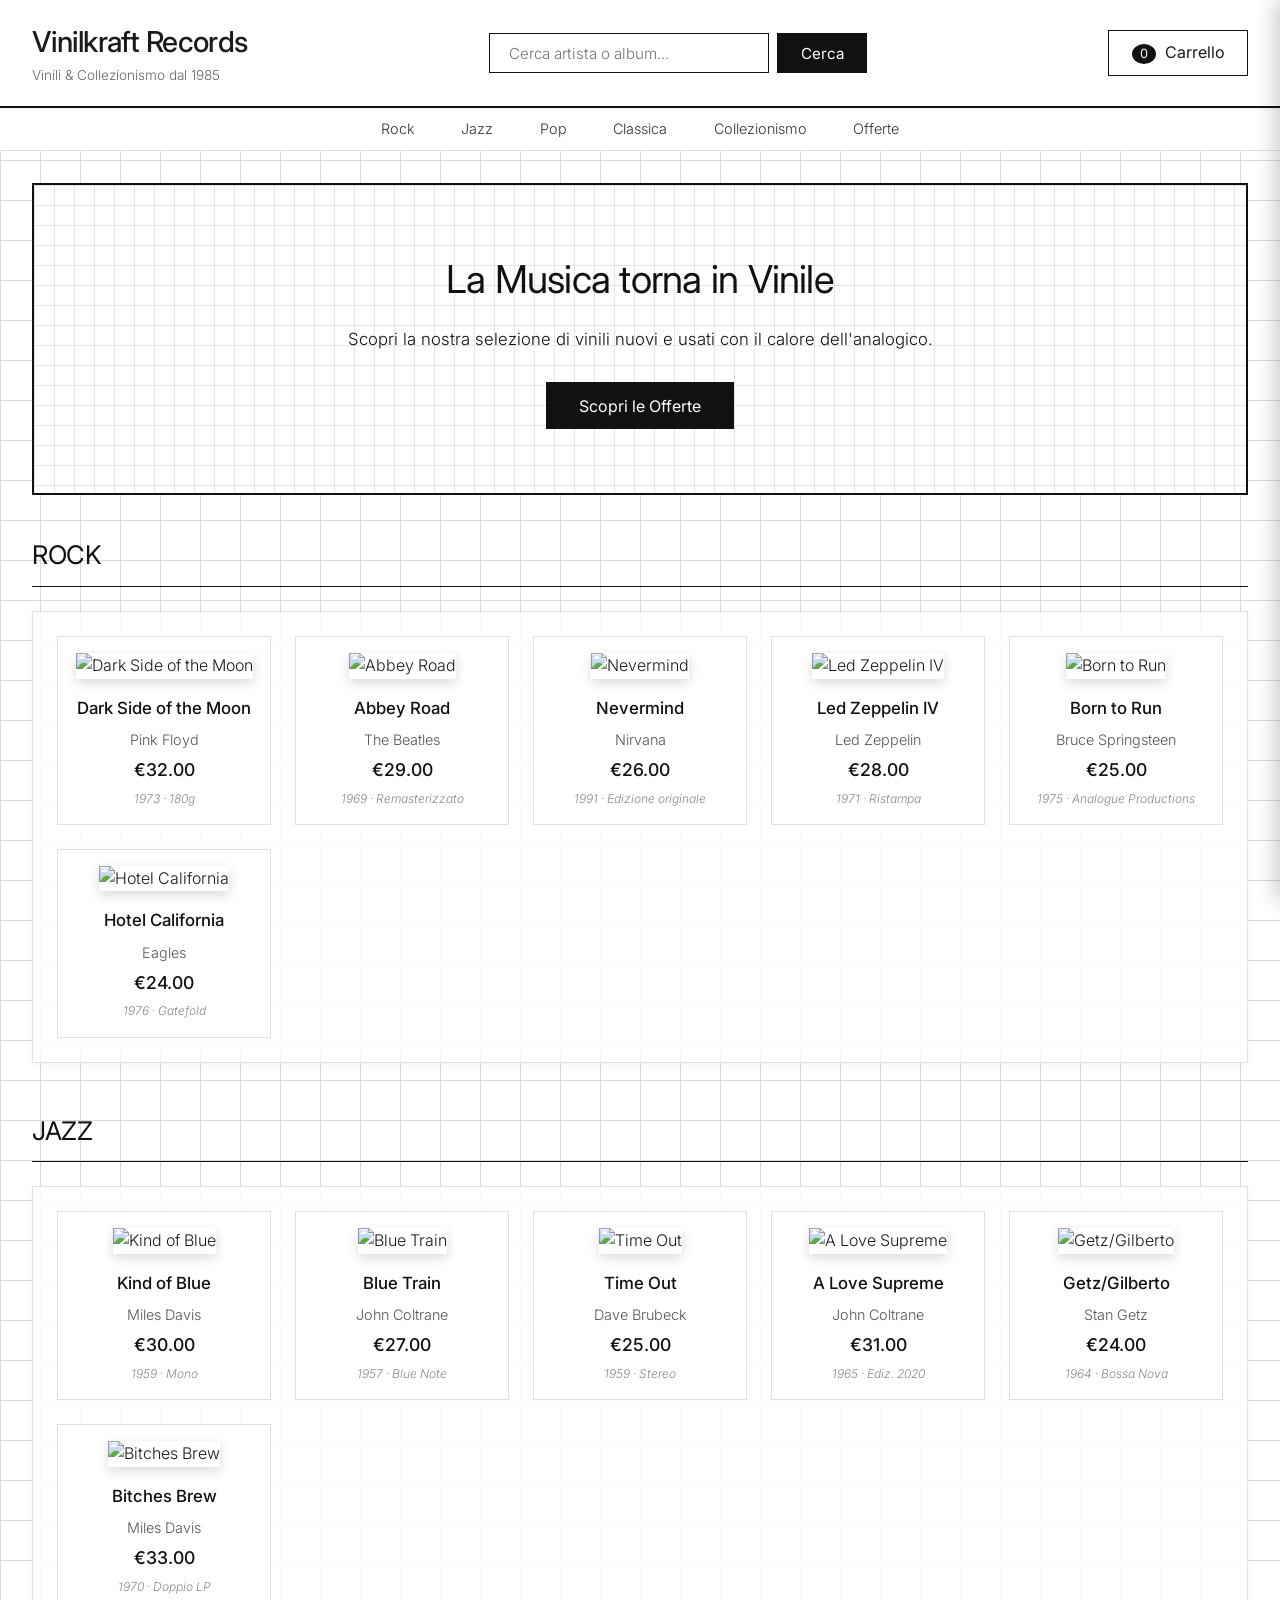
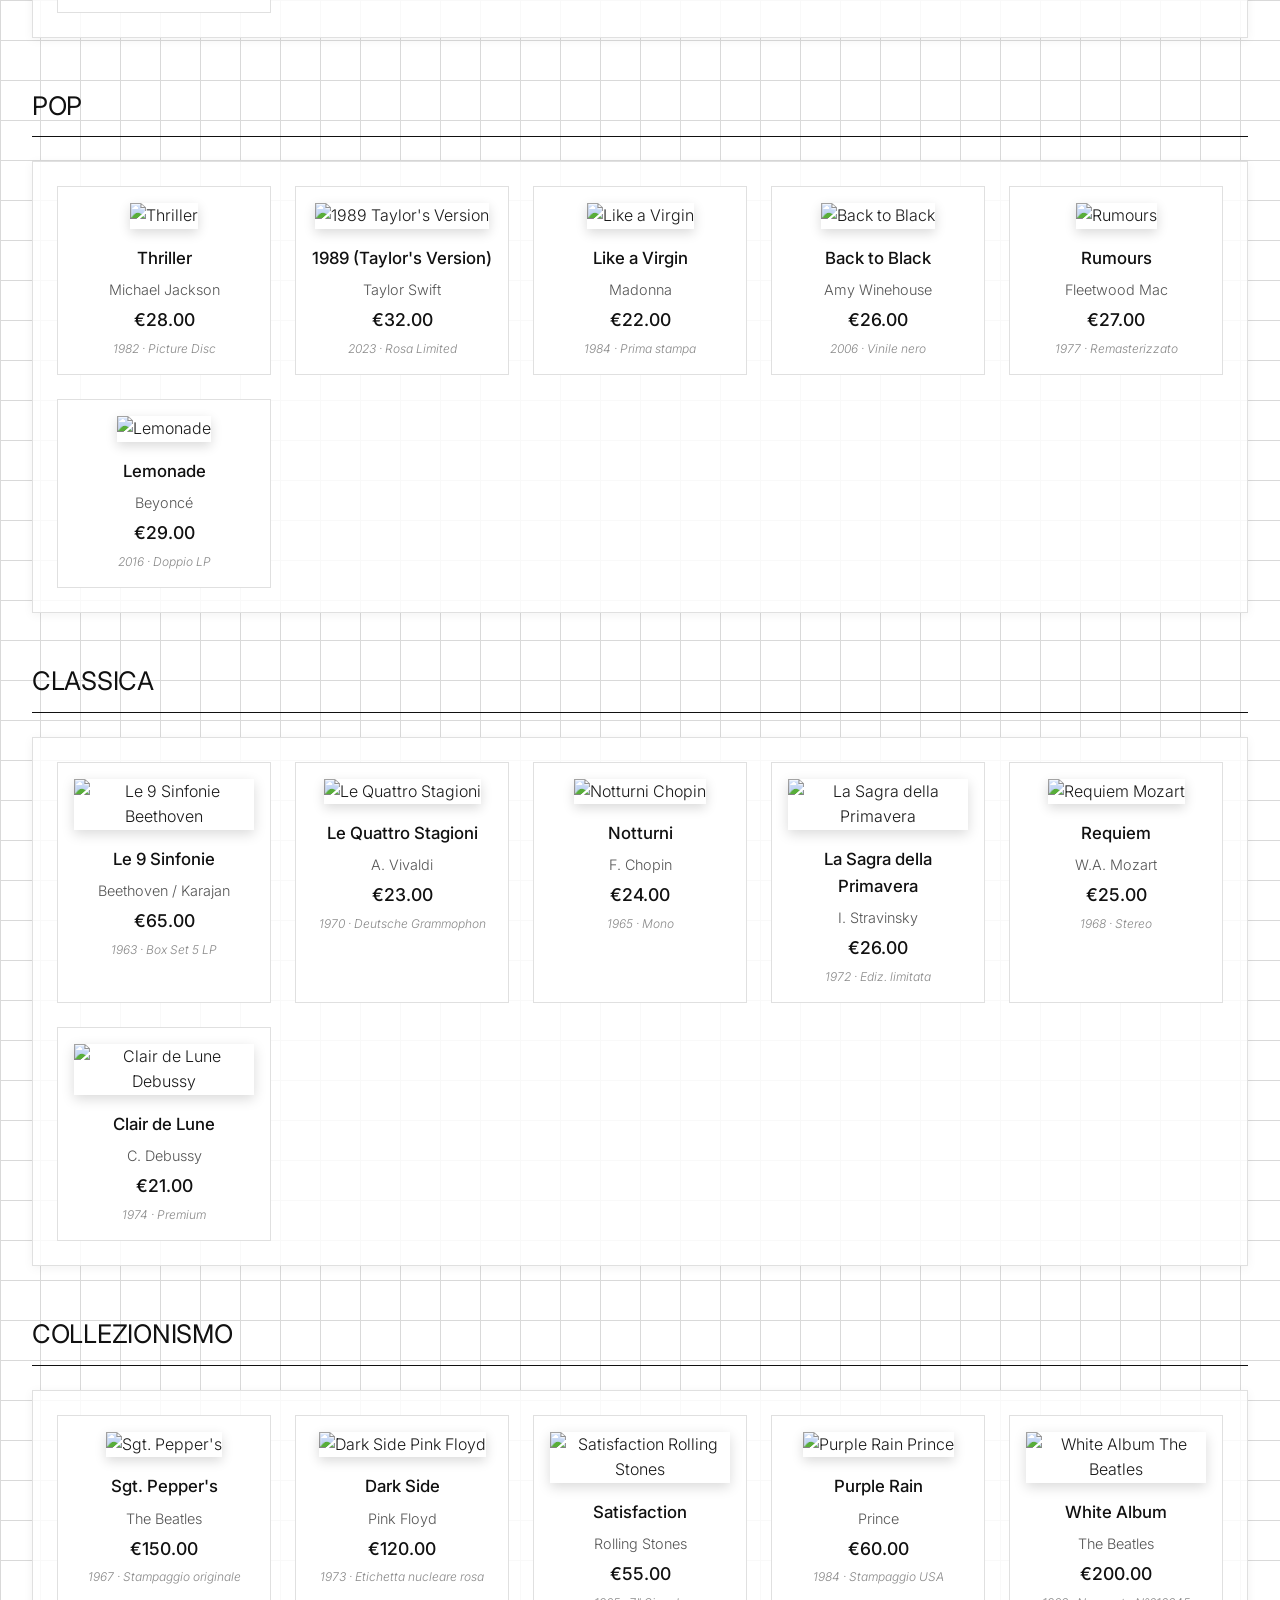
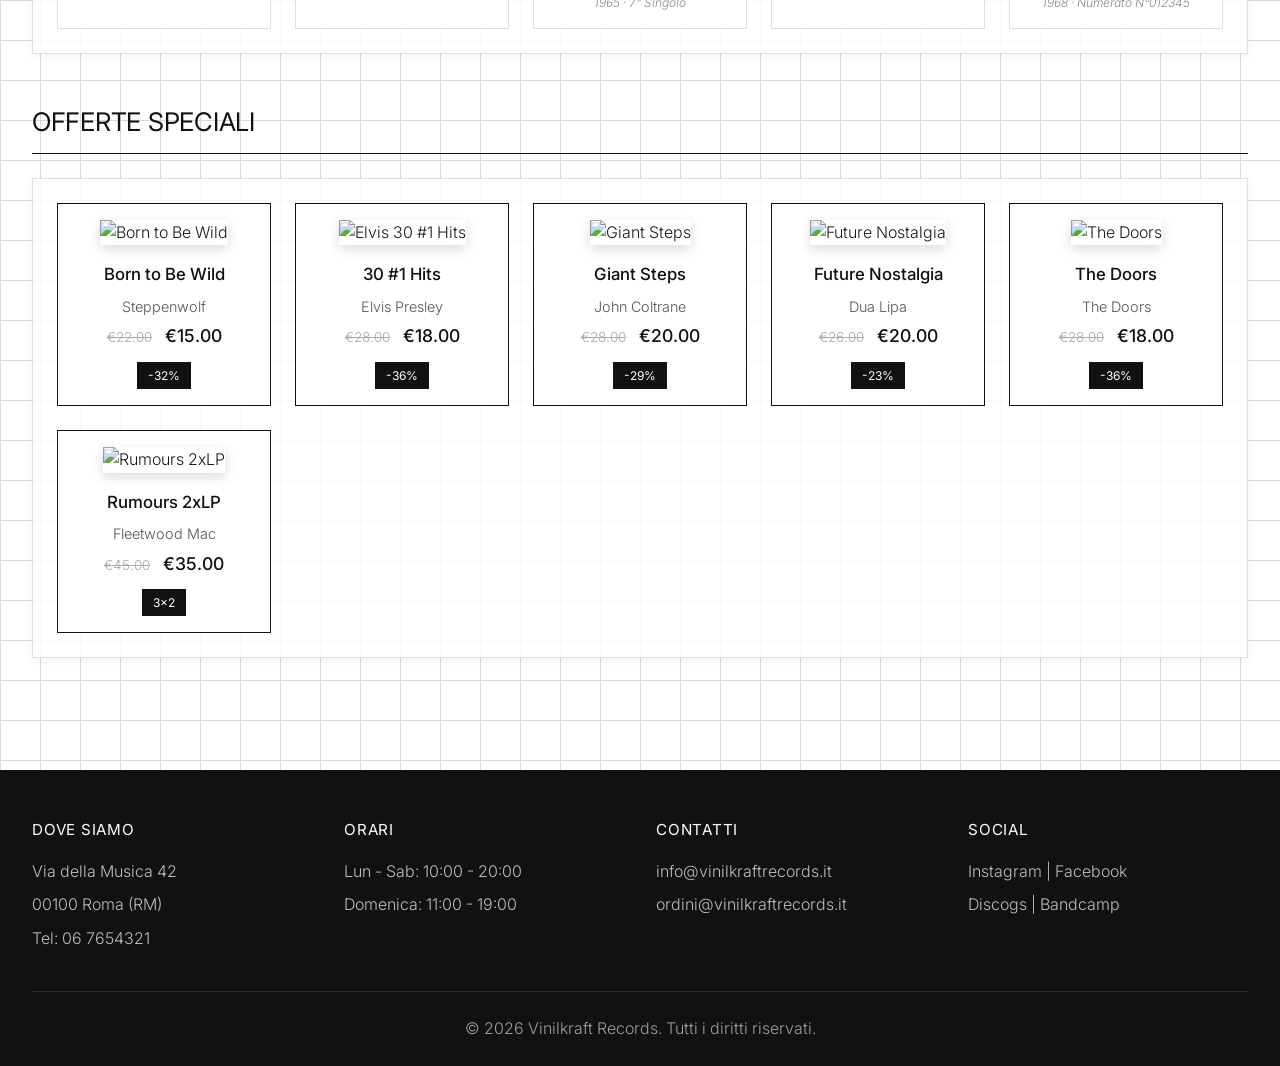
==== index.html @ edf22fae "Design pulito, font sottili e copertine reali degli album" ====
<!DOCTYPE html>
<html lang="it">
<head>
    <meta charset="UTF-8">
    <meta name="viewport" content="width=device-width, initial-scale=1.0">
    <title>Vinilkraft Records - Il Tuo Negozio di Vinili</title>
    <link rel="preconnect" href="https://fonts.googleapis.com">
    <link rel="preconnect" href="https://fonts.gstatic.com" crossorigin>
    <link href="https://fonts.googleapis.com/css2?family=Inter:wght@300;400;500;600&display=swap" rel="stylesheet">
    <link rel="stylesheet" href="styles.css">
</head>
<body>
    <header>
        <div class="header-container">
            <div class="logo">
                <h1>Vinilkraft Records</h1>
                <p>Vinili &amp; Collezionismo dal 1985</p>
            </div>
            <div class="search-bar">
                <input type="text" placeholder="Cerca artista o album..." id="searchInput">
                <button onclick="searchProducts()">Cerca</button>
            </div>
            <div class="cart" onclick="toggleCart()">
                <span id="cartCount">0</span> Carrello
            </div>
        </div>
    </header>

    <nav>
        <ul>
            <li><a href="#rock">Rock</a></li>
            <li><a href="#jazz">Jazz</a></li>
            <li><a href="#pop">Pop</a></li>
            <li><a href="#classica">Classica</a></li>
            <li><a href="#collezionismo">Collezionismo</a></li>
            <li><a href="#offerte">Offerte</a></li>
        </ul>
    </nav>

    <main>
        <section class="banner">
            <h2>La Musica torna in Vinile</h2>
            <p>Scopri la nostra selezione di vinili nuovi e usati con il calore dell'analogico.</p>
            <button onclick="scrollToSection('offerte')">Scopri le Offerte</button>
        </section>

        <section id="rock" class="shelf-section">
            <h2>Rock</h2>
            <div class="shelf">
                <div class="shelf-item" onclick="addToCart('Dark Side of the Moon - Pink Floyd', 32.00)">
                    <img class="product-image" src="https://is1-ssl.mzstatic.com/image/thumb/Music114/v4/54/d0/62/54d06230-1196-0bd0-93b3-1bd3eef2b43d/cover_-.jpg/600x600bb.jpg" alt="Dark Side of the Moon">
                    <div class="product-info">
                        <h3>Dark Side of the Moon</h3>
                        <p class="artist">Pink Floyd</p>
                        <p class="price">€32.00</p>
                        <p class="year">1973 · 180g</p>
                    </div>
                </div>
                <div class="shelf-item" onclick="addToCart('Abbey Road - The Beatles', 29.00)">
                    <img class="product-image" src="https://is1-ssl.mzstatic.com/image/thumb/Music211/v4/48/53/43/485343e3-dd6a-0034-faec-f4b6403f8108/13UMGIM63890.rgb.jpg/600x600bb.jpg" alt="Abbey Road">
                    <div class="product-info">
                        <h3>Abbey Road</h3>
                        <p class="artist">The Beatles</p>
                        <p class="price">€29.00</p>
                        <p class="year">1969 · Remasterizzato</p>
                    </div>
                </div>
                <div class="shelf-item" onclick="addToCart('Nevermind - Nirvana', 26.00)">
                    <img class="product-image" src="https://is1-ssl.mzstatic.com/image/thumb/Music115/v4/19/7a/58/197a5870-618b-446f-a193-ca4a84502adc/190295781163.jpg/600x600bb.jpg" alt="Nevermind">
                    <div class="product-info">
                        <h3>Nevermind</h3>
                        <p class="artist">Nirvana</p>
                        <p class="price">€26.00</p>
                        <p class="year">1991 · Edizione originale</p>
                    </div>
                </div>
                <div class="shelf-item" onclick="addToCart('Led Zeppelin IV - Led Zeppelin', 28.00)">
                    <img class="product-image" src="https://is1-ssl.mzstatic.com/image/thumb/Music115/v4/5c/15/9b/5c159b27-95ca-b9a7-84e3-28e795fffd39/dj.kvkrpptq.jpg/600x600bb.jpg" alt="Led Zeppelin IV">
                    <div class="product-info">
                        <h3>Led Zeppelin IV</h3>
                        <p class="artist">Led Zeppelin</p>
                        <p class="price">€28.00</p>
                        <p class="year">1971 · Ristampa</p>
                    </div>
                </div>
                <div class="shelf-item" onclick="addToCart('Born to Run - Bruce Springsteen', 25.00)">
                    <img class="product-image" src="https://is1-ssl.mzstatic.com/image/thumb/Music115/v4/0a/02/f7/0a02f7a1-ca2a-c0d7-7192-50314971721f/884977157031.jpg/600x600bb.jpg" alt="Born to Run">
                    <div class="product-info">
                        <h3>Born to Run</h3>
                        <p class="artist">Bruce Springsteen</p>
                        <p class="price">€25.00</p>
                        <p class="year">1975 · Analogue Productions</p>
                    </div>
                </div>
                <div class="shelf-item" onclick="addToCart('Hotel California - Eagles', 24.00)">
                    <img class="product-image" src="https://is1-ssl.mzstatic.com/image/thumb/Music115/v4/88/16/2c/88162c3d-46db-8321-61f3-3a47404cfe76/075596050920.jpg/600x600bb.jpg" alt="Hotel California">
                    <div class="product-info">
                        <h3>Hotel California</h3>
                        <p class="artist">Eagles</p>
                        <p class="price">€24.00</p>
                        <p class="year">1976 · Gatefold</p>
                    </div>
                </div>
            </div>
        </section>

        <section id="jazz" class="shelf-section">
            <h2>Jazz</h2>
            <div class="shelf">
                <div class="shelf-item" onclick="addToCart('Kind of Blue - Miles Davis', 30.00)">
                    <img class="product-image" src="https://is1-ssl.mzstatic.com/image/thumb/Music/7f/9f/d6/mzi.vtnaewef.jpg/600x600bb.jpg" alt="Kind of Blue">
                    <div class="product-info">
                        <h3>Kind of Blue</h3>
                        <p class="artist">Miles Davis</p>
                        <p class="price">€30.00</p>
                        <p class="year">1959 · Mono</p>
                    </div>
                </div>
                <div class="shelf-item" onclick="addToCart('Blue Train - John Coltrane', 27.00)">
                    <img class="product-image" src="https://is1-ssl.mzstatic.com/image/thumb/Music122/v4/6e/1a/13/6e1a134d-8f6f-d90f-b855-ea69436a2e8b/17UM1IM45370.rgb.jpg/600x600bb.jpg" alt="Blue Train">
                    <div class="product-info">
                        <h3>Blue Train</h3>
                        <p class="artist">John Coltrane</p>
                        <p class="price">€27.00</p>
                        <p class="year">1957 · Blue Note</p>
                    </div>
                </div>
                <div class="shelf-item" onclick="addToCart('Time Out - Dave Brubeck', 25.00)">
                    <img class="product-image" src="https://is1-ssl.mzstatic.com/image/thumb/Music125/v4/39/da/45/39da45ea-0a55-8668-0a84-4017b45fb13e/dj.rzbgoyft.jpg/600x600bb.jpg" alt="Time Out">
                    <div class="product-info">
                        <h3>Time Out</h3>
                        <p class="artist">Dave Brubeck</p>
                        <p class="price">€25.00</p>
                        <p class="year">1959 · Stereo</p>
                    </div>
                </div>
                <div class="shelf-item" onclick="addToCart('A Love Supreme - John Coltrane', 31.00)">
                    <img class="product-image" src="https://is1-ssl.mzstatic.com/image/thumb/Music114/v4/e5/24/aa/e524aacd-467b-66f3-8931-0fcd6750a4b9/08UMGIM07914.rgb.jpg/600x600bb.jpg" alt="A Love Supreme">
                    <div class="product-info">
                        <h3>A Love Supreme</h3>
                        <p class="artist">John Coltrane</p>
                        <p class="price">€31.00</p>
                        <p class="year">1965 · Ediz. 2020</p>
                    </div>
                </div>
                <div class="shelf-item" onclick="addToCart('Getz/Gilberto - Stan Getz', 24.00)">
                    <img class="product-image" src="https://is1-ssl.mzstatic.com/image/thumb/Music126/v4/54/04/b8/5404b8fd-3dbf-9fe1-0513-4611c4dec84e/06UMGIM14182.rgb.jpg/600x600bb.jpg" alt="Getz/Gilberto">
                    <div class="product-info">
                        <h3>Getz/Gilberto</h3>
                        <p class="artist">Stan Getz</p>
                        <p class="price">€24.00</p>
                        <p class="year">1964 · Bossa Nova</p>
                    </div>
                </div>
                <div class="shelf-item" onclick="addToCart('Bitches Brew - Miles Davis', 33.00)">
                    <img class="product-image" src="https://is1-ssl.mzstatic.com/image/thumb/Music116/v4/9b/e1/63/9be1630c-486d-760c-76cf-04282174700a/074646577424.jpg/600x600bb.jpg" alt="Bitches Brew">
                    <div class="product-info">
                        <h3>Bitches Brew</h3>
                        <p class="artist">Miles Davis</p>
                        <p class="price">€33.00</p>
                        <p class="year">1970 · Doppio LP</p>
                    </div>
                </div>
            </div>
        </section>

        <section id="pop" class="shelf-section">
            <h2>Pop</h2>
            <div class="shelf">
                <div class="shelf-item" onclick="addToCart('Thriller - Michael Jackson', 28.00)">
                    <img class="product-image" src="https://is1-ssl.mzstatic.com/image/thumb/Music115/v4/32/4f/fd/324ffda2-9e51-8f6a-0c2d-c6fd2b41ac55/074643811224.jpg/600x600bb.jpg" alt="Thriller">
                    <div class="product-info">
                        <h3>Thriller</h3>
                        <p class="artist">Michael Jackson</p>
                        <p class="price">€28.00</p>
                        <p class="year">1982 · Picture Disc</p>
                    </div>
                </div>
                <div class="shelf-item" onclick="addToCart('1989 (Taylor\'s Version) - Taylor Swift', 32.00)">
                    <img class="product-image" src="https://is1-ssl.mzstatic.com/image/thumb/Music116/v4/8e/35/6c/8e356cc2-0be4-b83b-d29e-b578623df2ac/23UM1IM34052.rgb.jpg/600x600bb.jpg" alt="1989 Taylor's Version">
                    <div class="product-info">
                        <h3>1989 (Taylor's Version)</h3>
                        <p class="artist">Taylor Swift</p>
                        <p class="price">€32.00</p>
                        <p class="year">2023 · Rosa Limited</p>
                    </div>
                </div>
                <div class="shelf-item" onclick="addToCart('Like a Virgin - Madonna', 22.00)">
                    <img class="product-image" src="https://is1-ssl.mzstatic.com/image/thumb/Music125/v4/8e/80/32/8e803264-c925-14dd-3412-2d7652c3df7b/mzi.wxptosaa.jpg/600x600bb.jpg" alt="Like a Virgin">
                    <div class="product-info">
                        <h3>Like a Virgin</h3>
                        <p class="artist">Madonna</p>
                        <p class="price">€22.00</p>
                        <p class="year">1984 · Prima stampa</p>
                    </div>
                </div>
                <div class="shelf-item" onclick="addToCart('Back to Black - Amy Winehouse', 26.00)">
                    <img class="product-image" src="https://is1-ssl.mzstatic.com/image/thumb/Music112/v4/cf/3f/09/cf3f0994-980d-d8ed-088d-ae89af256b73/15UMGIM24224.rgb.jpg/600x600bb.jpg" alt="Back to Black">
                    <div class="product-info">
                        <h3>Back to Black</h3>
                        <p class="artist">Amy Winehouse</p>
                        <p class="price">€26.00</p>
                        <p class="year">2006 · Vinile nero</p>
                    </div>
                </div>
                <div class="shelf-item" onclick="addToCart('Rumours - Fleetwood Mac', 27.00)">
                    <img class="product-image" src="https://is1-ssl.mzstatic.com/image/thumb/Music124/v4/4d/13/ba/4d13bac3-d3d5-7581-2c74-034219eadf2b/081227970949.jpg/600x600bb.jpg" alt="Rumours">
                    <div class="product-info">
                        <h3>Rumours</h3>
                        <p class="artist">Fleetwood Mac</p>
                        <p class="price">€27.00</p>
                        <p class="year">1977 · Remasterizzato</p>
                    </div>
                </div>
                <div class="shelf-item" onclick="addToCart('Lemonade - Beyoncé', 29.00)">
                    <img class="product-image" src="https://is1-ssl.mzstatic.com/image/thumb/Music221/v4/46/b1/23/46b123e4-d60f-22a9-42b1-695f43877990/artwork.jpg/600x600bb.jpg" alt="Lemonade">
                    <div class="product-info">
                        <h3>Lemonade</h3>
                        <p class="artist">Beyoncé</p>
                        <p class="price">€29.00</p>
                        <p class="year">2016 · Doppio LP</p>
                    </div>
                </div>
            </div>
        </section>

        <section id="classica" class="shelf-section">
            <h2>Classica</h2>
            <div class="shelf">
                <div class="shelf-item" onclick="addToCart('Le 9 Sinfonie - Beethoven / Karajan', 65.00)">
                    <img class="product-image" src="https://is1-ssl.mzstatic.com/image/thumb/Music113/v4/4b/9e/ea/4b9eea5a-ad20-ba31-7954-5d7724b5b263/4260306180967.png/600x600bb.png" alt="Le 9 Sinfonie Beethoven">
                    <div class="product-info">
                        <h3>Le 9 Sinfonie</h3>
                        <p class="artist">Beethoven / Karajan</p>
                        <p class="price">€65.00</p>
                        <p class="year">1963 · Box Set 5 LP</p>
                    </div>
                </div>
                <div class="shelf-item" onclick="addToCart('Le Quattro Stagioni - Vivaldi', 23.00)">
                    <img class="product-image" src="https://is1-ssl.mzstatic.com/image/thumb/Music125/v4/13/5c/00/135c005f-1913-2471-6930-389de64e0bde/dj.hmhugpix.jpg/600x600bb.jpg" alt="Le Quattro Stagioni">
                    <div class="product-info">
                        <h3>Le Quattro Stagioni</h3>
                        <p class="artist">A. Vivaldi</p>
                        <p class="price">€23.00</p>
                        <p class="year">1970 · Deutsche Grammophon</p>
                    </div>
                </div>
                <div class="shelf-item" onclick="addToCart('Notturni - Chopin', 24.00)">
                    <img class="product-image" src="https://is1-ssl.mzstatic.com/image/thumb/Features125/v4/fa/f7/54/faf7540e-3346-b548-55d8-8617ce707554/dj.hbpmuqwc.jpg/600x600bb.jpg" alt="Notturni Chopin">
                    <div class="product-info">
                        <h3>Notturni</h3>
                        <p class="artist">F. Chopin</p>
                        <p class="price">€24.00</p>
                        <p class="year">1965 · Mono</p>
                    </div>
                </div>
                <div class="shelf-item" onclick="addToCart('La Sagra della Primavera - Stravinsky', 26.00)">
                    <img class="product-image" src="https://is1-ssl.mzstatic.com/image/thumb/Music115/v4/cc/a0/f4/cca0f47b-ef9e-8c1e-8733-eef9b3ee717d/00028947771609.rgb.jpg/600x600bb.jpg" alt="La Sagra della Primavera">
                    <div class="product-info">
                        <h3>La Sagra della Primavera</h3>
                        <p class="artist">I. Stravinsky</p>
                        <p class="price">€26.00</p>
                        <p class="year">1972 · Ediz. limitata</p>
                    </div>
                </div>
                <div class="shelf-item" onclick="addToCart('Requiem - Mozart', 25.00)">
                    <img class="product-image" src="https://is1-ssl.mzstatic.com/image/thumb/Music126/v4/13/eb/c1/13ebc16b-b5d4-f898-af41-04afcf29887a/06UMGIM59165.rgb.jpg/600x600bb.jpg" alt="Requiem Mozart">
                    <div class="product-info">
                        <h3>Requiem</h3>
                        <p class="artist">W.A. Mozart</p>
                        <p class="price">€25.00</p>
                        <p class="year">1968 · Stereo</p>
                    </div>
                </div>
                <div class="shelf-item" onclick="addToCart('Clair de Lune - Debussy', 21.00)">
                    <img class="product-image" src="https://is1-ssl.mzstatic.com/image/thumb/Music118/v4/48/23/29/482329e3-dbfa-09bd-1054-704dcfe92a67/190295704810.jpg/600x600bb.jpg" alt="Clair de Lune Debussy">
                    <div class="product-info">
                        <h3>Clair de Lune</h3>
                        <p class="artist">C. Debussy</p>
                        <p class="price">€21.00</p>
                        <p class="year">1974 · Premium</p>
                    </div>
                </div>
            </div>
        </section>

        <section id="collezionismo" class="shelf-section">
            <h2>Collezionismo</h2>
            <div class="shelf">
                <div class="shelf-item" onclick="addToCart('Sgt. Pepper\'s - The Beatles (1967)', 150.00)">
                    <img class="product-image" src="https://is1-ssl.mzstatic.com/image/thumb/Music114/v4/6f/79/8d/6f798d84-7475-8525-fc91-f7b51b2b5a9b/00602567725428.rgb.jpg/600x600bb.jpg" alt="Sgt. Pepper's">
                    <div class="product-info">
                        <h3>Sgt. Pepper's</h3>
                        <p class="artist">The Beatles</p>
                        <p class="price">€150.00</p>
                        <p class="year">1967 · Stampaggio originale</p>
                    </div>
                </div>
                <div class="shelf-item" onclick="addToCart('Dark Side - Pink Floyd (Nuclear)', 120.00)">
                    <img class="product-image" src="https://is1-ssl.mzstatic.com/image/thumb/Music114/v4/54/d0/62/54d06230-1196-0bd0-93b3-1bd3eef2b43d/cover_-.jpg/600x600bb.jpg" alt="Dark Side Pink Floyd">
                    <div class="product-info">
                        <h3>Dark Side</h3>
                        <p class="artist">Pink Floyd</p>
                        <p class="price">€120.00</p>
                        <p class="year">1973 · Etichetta nucleare rosa</p>
                    </div>
                </div>
                <div class="shelf-item" onclick="addToCart('Satisfaction - Rolling Stones (7")', 55.00)">
                    <img class="product-image" src="https://is1-ssl.mzstatic.com/image/thumb/Music112/v4/29/b7/81/29b781e5-3773-c87e-c6a8-82581e53d270/13ABKIM00053.rgb.jpg/600x600bb.jpg" alt="Satisfaction Rolling Stones">
                    <div class="product-info">
                        <h3>Satisfaction</h3>
                        <p class="artist">Rolling Stones</p>
                        <p class="price">€55.00</p>
                        <p class="year">1965 · 7" Singolo</p>
                    </div>
                </div>
                <div class="shelf-item" onclick="addToCart('Purple Rain - Prince (USA)', 60.00)">
                    <img class="product-image" src="https://is1-ssl.mzstatic.com/image/thumb/Music211/v4/00/17/f2/0017f24f-e580-b77a-71a8-1bc7b75881bf/603497822065.jpg/600x600bb.jpg" alt="Purple Rain Prince">
                    <div class="product-info">
                        <h3>Purple Rain</h3>
                        <p class="artist">Prince</p>
                        <p class="price">€60.00</p>
                        <p class="year">1984 · Stampaggio USA</p>
                    </div>
                </div>
                <div class="shelf-item" onclick="addToCart('White Album - The Beatles (Numero)', 200.00)">
                    <img class="product-image" src="https://is1-ssl.mzstatic.com/image/thumb/Music115/v4/fa/5b/89/fa5b898d-bad6-e053-4195-260e5c74f2bb/00602567725466.rgb.jpg/600x600bb.jpg" alt="White Album The Beatles">
                    <div class="product-info">
                        <h3>White Album</h3>
                        <p class="artist">The Beatles</p>
                        <p class="price">€200.00</p>
                        <p class="year">1968 · Numerato N°012345</p>
                    </div>
                </div>
            </div>
        </section>

        <section id="offerte" class="shelf-section offers">
            <h2>Offerte Speciali</h2>
            <div class="shelf">
                <div class="shelf-item offer-item" onclick="addToCart('Born to Be Wild - Steppenwolf', 15.00)">
                    <img class="product-image" src="https://is1-ssl.mzstatic.com/image/thumb/Music123/v4/61/05/da/6105da5c-41da-5563-9e2e-b524f3de4cac/20UMGIM08294.rgb.jpg/600x600bb.jpg" alt="Born to Be Wild">
                    <div class="product-info">
                        <h3>Born to Be Wild</h3>
                        <p class="artist">Steppenwolf</p>
                        <p class="price"><span class="old-price">€22.00</span> €15.00</p>
                        <span class="discount-badge">-32%</span>
                    </div>
                </div>
                <div class="shelf-item offer-item" onclick="addToCart('Elvis Presley 30 #1 Hits', 18.00)">
                    <img class="product-image" src="https://is1-ssl.mzstatic.com/image/thumb/Music221/v4/10/53/1d/10531d93-d6d2-996d-516f-5ea58bc4dbfa/884977724691.jpg/600x600bb.jpg" alt="Elvis 30 #1 Hits">
                    <div class="product-info">
                        <h3>30 #1 Hits</h3>
                        <p class="artist">Elvis Presley</p>
                        <p class="price"><span class="old-price">€28.00</span> €18.00</p>
                        <span class="discount-badge">-36%</span>
                    </div>
                </div>
                <div class="shelf-item offer-item" onclick="addToCart('Giant Steps - John Coltrane', 20.00)">
                    <img class="product-image" src="https://is1-ssl.mzstatic.com/image/thumb/Music114/v4/4e/2f/8b/4e2f8b1f-7e14-1ce4-1c76-4683b1b9173d/603497847549.jpg/600x600bb.jpg" alt="Giant Steps">
                    <div class="product-info">
                        <h3>Giant Steps</h3>
                        <p class="artist">John Coltrane</p>
                        <p class="price"><span class="old-price">€28.00</span> €20.00</p>
                        <span class="discount-badge">-29%</span>
                    </div>
                </div>
                <div class="shelf-item offer-item" onclick="addToCart('Future Nostalgia - Dua Lipa', 20.00)">
                    <img class="product-image" src="https://is1-ssl.mzstatic.com/image/thumb/Music116/v4/e9/c5/a8/e9c5a8a0-d698-137b-2e85-cf3a8d9548f8/190295303372.jpg/600x600bb.jpg" alt="Future Nostalgia">
                    <div class="product-info">
                        <h3>Future Nostalgia</h3>
                        <p class="artist">Dua Lipa</p>
                        <p class="price"><span class="old-price">€26.00</span> €20.00</p>
                        <span class="discount-badge">-23%</span>
                    </div>
                </div>
                <div class="shelf-item offer-item" onclick="addToCart('The Doors - The Doors', 18.00)">
                    <img class="product-image" src="https://is1-ssl.mzstatic.com/image/thumb/Music122/v4/97/e2/ce/97e2ce16-02e1-54f6-3896-dcc55249ff7d/603497838738.jpg/600x600bb.jpg" alt="The Doors">
                    <div class="product-info">
                        <h3>The Doors</h3>
                        <p class="artist">The Doors</p>
                        <p class="price"><span class="old-price">€28.00</span> €18.00</p>
                        <span class="discount-badge">-36%</span>
                    </div>
                </div>
                <div class="shelf-item offer-item" onclick="addToCart('Rumours 2xLP - Fleetwood Mac', 35.00)">
                    <img class="product-image" src="https://is1-ssl.mzstatic.com/image/thumb/Music124/v4/4d/13/ba/4d13bac3-d3d5-7581-2c74-034219eadf2b/081227970949.jpg/600x600bb.jpg" alt="Rumours 2xLP">
                    <div class="product-info">
                        <h3>Rumours 2xLP</h3>
                        <p class="artist">Fleetwood Mac</p>
                        <p class="price"><span class="old-price">€45.00</span> €35.00</p>
                        <span class="discount-badge">3x2</span>
                    </div>
                </div>
            </div>
        </section>
    </main>

    <footer>
        <div class="footer-container">
            <div class="footer-section">
                <h3>Dove Siamo</h3>
                <p>Via della Musica 42</p>
                <p>00100 Roma (RM)</p>
                <p>Tel: 06 7654321</p>
            </div>
            <div class="footer-section">
                <h3>Orari</h3>
                <p>Lun - Sab: 10:00 - 20:00</p>
                <p>Domenica: 11:00 - 19:00</p>
            </div>
            <div class="footer-section">
                <h3>Contatti</h3>
                <p>info@vinilkraftrecords.it</p>
                <p>ordini@vinilkraftrecords.it</p>
            </div>
            <div class="footer-section">
                <h3>Social</h3>
                <p>Instagram | Facebook</p>
                <p>Discogs | Bandcamp</p>
            </div>
        </div>
        <div class="footer-bottom">
            <p>&copy; 2026 Vinilkraft Records. Tutti i diritti riservati.</p>
        </div>
    </footer>

    <div id="cartSidebar" class="cart-sidebar">
        <div class="cart-header">
            <h3>Carrello</h3>
            <button onclick="toggleCart()" class="close-cart">&times;</button>
        </div>
        <div id="cartItems" class="cart-items">
        </div>
        <div class="cart-total">
            <p>Totale: <span id="cartTotal">€0.00</span></p>
            <button onclick="checkout()" class="checkout-btn">Procedi all'Ordine</button>
        </div>
    </div>

    <div id="overlay" class="overlay" onclick="toggleCart()"></div>

    <script src="script.js"></script>
</body>
</html>
---- styles.css ----
* {
    margin: 0;
    padding: 0;
    box-sizing: border-box;
}

body {
    font-family: 'Inter', -apple-system, BlinkMacSystemFont, 'Segoe UI', sans-serif;
    font-weight: 300;
    line-height: 1.6;
    color: #1a1a1a;
    background-color: #ffffff;
    background-image:
        linear-gradient(#d9d9d9 1px, transparent 1px),
        linear-gradient(90deg, #d9d9d9 1px, transparent 1px);
    background-size: 40px 40px;
}

/* Header */
header {
    background-color: #ffffff;
    color: #1a1a1a;
    padding: 1.2rem 2rem;
    box-shadow: 0 1px 4px rgba(0,0,0,0.08);
    position: sticky;
    top: 0;
    z-index: 100;
    border-bottom: 2px solid #111;
}

.header-container {
    max-width: 1400px;
    margin: 0 auto;
    display: flex;
    justify-content: space-between;
    align-items: center;
    flex-wrap: wrap;
    gap: 1rem;
}

.logo h1 {
    font-size: 1.8rem;
    font-weight: 500;
    letter-spacing: -0.02em;
}

.logo p {
    font-size: 0.85rem;
    font-weight: 300;
    color: #666;
}

.search-bar {
    display: flex;
    gap: 0.5rem;
}

.search-bar input {
    padding: 0.6rem 1.2rem;
    border: 1.5px solid #111;
    border-radius: 0;
    width: 280px;
    font-size: 0.95rem;
    font-weight: 300;
    font-family: 'Inter', sans-serif;
    background-color: #fff;
    transition: box-shadow 0.2s;
}

.search-bar input:focus {
    outline: none;
    box-shadow: 0 0 0 2px rgba(17,17,17,0.15);
}

.search-bar button {
    padding: 0.6rem 1.4rem;
    border: 1.5px solid #111;
    border-radius: 0;
    background-color: #111;
    color: #fff;
    font-weight: 400;
    cursor: pointer;
    transition: background-color 0.2s, color 0.2s;
    font-family: 'Inter', sans-serif;
    font-size: 0.95rem;
}

.search-bar button:hover {
    background-color: #fff;
    color: #111;
}

.cart {
    background-color: #fff;
    padding: 0.6rem 1.4rem;
    border: 1.5px solid #111;
    border-radius: 0;
    cursor: pointer;
    transition: background-color 0.2s;
    font-weight: 400;
}

.cart:hover {
    background-color: #f0f0f0;
}

#cartCount {
    background-color: #111;
    color: #fff;
    padding: 0.15rem 0.5rem;
    border-radius: 50%;
    font-size: 0.8rem;
    margin-right: 0.3rem;
}

/* Navigation */
nav {
    background-color: #fff;
    padding: 0.5rem 2rem;
    position: sticky;
    top: 82px;
    z-index: 99;
    border-bottom: 1px solid #ddd;
}

nav ul {
    display: flex;
    justify-content: center;
    list-style: none;
    flex-wrap: wrap;
    gap: 0.5rem;
}

nav ul li a {
    color: #333;
    text-decoration: none;
    padding: 0.4rem 1.2rem;
    border-radius: 0;
    transition: color 0.2s, background-color 0.2s;
    font-size: 0.9rem;
    font-weight: 300;
}

nav ul li a:hover {
    background-color: #111;
    color: #fff;
}

/* Main Content */
main {
    max-width: 1400px;
    margin: 0 auto;
    padding: 2rem 2rem 1rem;
}

/* Banner */
.banner {
    background-color: #ffffff;
    color: #111;
    padding: 4rem;
    border-radius: 0;
    margin-bottom: 2.5rem;
    text-align: center;
    border: 2px solid #111;
    position: relative;
    background-image:
        linear-gradient(#e5e5e5 1px, transparent 1px),
        linear-gradient(90deg, #e5e5e5 1px, transparent 1px);
    background-size: 20px 20px;
}

.banner h2 {
    font-size: 2.4rem;
    margin-bottom: 1rem;
    font-weight: 400;
    letter-spacing: -0.02em;
}

.banner p {
    font-size: 1.05rem;
    font-weight: 300;
    margin-bottom: 1.8rem;
}

.banner button {
    padding: 0.8rem 2rem;
    border: 1.5px solid #111;
    border-radius: 0;
    background-color: #111;
    color: #fff;
    font-size: 1rem;
    font-weight: 400;
    cursor: pointer;
    transition: transform 0.2s, background-color 0.2s, color 0.2s;
    font-family: 'Inter', sans-serif;
}

.banner button:hover {
    transform: translateY(-2px);
    background-color: #fff;
    color: #111;
}

/* Shelf Sections */
.shelf-section {
    margin-bottom: 3rem;
}

.shelf-section h2 {
    font-size: 1.6rem;
    font-weight: 400;
    color: #111;
    margin-bottom: 1.5rem;
    letter-spacing: -0.01em;
    text-transform: uppercase;
    border-bottom: 1px solid #111;
    padding-bottom: 0.6rem;
}

.shelf {
    display: grid;
    grid-template-columns: repeat(auto-fill, minmax(200px, 1fr));
    gap: 1.5rem;
    background-color: rgba(255,255,255,0.85);
    border: 1px solid #e0e0e0;
    border-radius: 0;
    box-shadow: 0 2px 10px rgba(0,0,0,0.05);
    position: relative;
    padding: 1.5rem;
}

.shelf-item {
    background-color: #fff;
    border: 1px solid #e0e0e0;
    padding: 1rem;
    text-align: center;
    cursor: pointer;
    transition: transform 0.2s, box-shadow 0.2s, border-color 0.2s;
    position: relative;
}

.shelf-item:hover {
    transform: translateY(-4px);
    box-shadow: 0 8px 20px rgba(0,0,0,0.12);
    border-color: #111;
}

.product-image {
    width: 100%;
    max-width: 180px;
    height: auto;
    aspect-ratio: 1 / 1;
    object-fit: cover;
    margin-bottom: 1rem;
    box-shadow: 0 4px 12px rgba(0,0,0,0.15);
}

.product-info h3 {
    color: #111;
    margin-bottom: 0.4rem;
    font-size: 1.05rem;
    font-weight: 500;
}

.artist {
    color: #555;
    font-weight: 300;
    font-size: 0.9rem;
    margin-bottom: 0.3rem;
}

.year {
    color: #888;
    font-size: 0.75rem;
    font-weight: 300;
    font-style: italic;
    margin-top: 0.3rem;
}

.price {
    color: #111;
    font-size: 1.1rem;
    font-weight: 500;
    margin-bottom: 0.2rem;
}

.old-price {
    text-decoration: line-through;
    color: #aaa;
    font-size: 0.85rem;
    font-weight: 300;
    margin-right: 0.5rem;
}

/* Offer items */
.offer-item {
    border-color: #111;
    background-color: #fff;
}

.discount-badge {
    display: inline-block;
    background-color: #111;
    color: #fff;
    padding: 0.25rem 0.7rem;
    font-size: 0.75rem;
    font-weight: 400;
    margin-top: 0.5rem;
}

/* Footer */
footer {
    background-color: #111;
    color: #ddd;
    padding: 3rem 2rem 1.5rem;
    margin-top: 3rem;
}

.footer-container {
    max-width: 1400px;
    margin: 0 auto;
    display: grid;
    grid-template-columns: repeat(auto-fit, minmax(200px, 1fr));
    gap: 2rem;
}

.footer-section h3 {
    color: #fff;
    margin-bottom: 1rem;
    font-size: 0.95rem;
    font-weight: 400;
    text-transform: uppercase;
    letter-spacing: 0.05em;
}

.footer-section p {
    margin-bottom: 0.5rem;
    opacity: 0.85;
    font-weight: 300;
}

.footer-bottom {
    text-align: center;
    margin-top: 2rem;
    padding-top: 1.5rem;
    border-top: 1px solid #333;
    opacity: 0.7;
    font-weight: 300;
}

/* Cart Sidebar */
.cart-sidebar {
    position: fixed;
    top: 0;
    right: -400px;
    width: 400px;
    height: 100vh;
    background-color: #fff;
    box-shadow: -5px 0 20px rgba(0,0,0,0.2);
    z-index: 1000;
    transition: right 0.3s ease;
    display: flex;
    flex-direction: column;
}

.cart-sidebar.active {
    right: 0;
}

.cart-header {
    background-color: #111;
    color: #fff;
    padding: 1.5rem;
    display: flex;
    justify-content: space-between;
    align-items: center;
}

.cart-header h3 {
    font-weight: 400;
}

.close-cart {
    background: none;
    border: none;
    color: #fff;
    font-size: 1.8rem;
    cursor: pointer;
}

.cart-items {
    flex: 1;
    overflow-y: auto;
    padding: 1rem;
}

.cart-item {
    display: flex;
    justify-content: space-between;
    align-items: center;
    padding: 1rem;
    border-bottom: 1px solid #eee;
}

.cart-item-info {
    flex: 1;
}

.cart-item-name {
    font-weight: 400;
    color: #111;
}

.cart-item-price {
    color: #111;
    font-weight: 500;
}

.remove-item {
    background-color: #111;
    color: #fff;
    border: none;
    padding: 0.4rem 0.9rem;
    cursor: pointer;
    font-family: 'Inter', sans-serif;
    font-weight: 300;
}

.remove-item:hover {
    background-color: #333;
}

.cart-total {
    background-color: #f8f8f8;
    padding: 1.5rem;
    border-top: 2px solid #111;
}

.cart-total p {
    font-size: 1.1rem;
    font-weight: 400;
    margin-bottom: 1rem;
}

.checkout-btn {
    width: 100%;
    padding: 0.9rem;
    background-color: #111;
    color: #fff;
    border: 1.5px solid #111;
    cursor: pointer;
    font-size: 1rem;
    font-weight: 400;
    transition: background-color 0.2s, color 0.2s;
    font-family: 'Inter', sans-serif;
}

.checkout-btn:hover {
    background-color: #fff;
    color: #111;
}

/* Overlay */
.overlay {
    position: fixed;
    top: 0;
    left: 0;
    width: 100%;
    height: 100%;
    background-color: rgba(0,0,0,0.4);
    z-index: 999;
    display: none;
}

.overlay.active {
    display: block;
}

/* Responsive Design */
@media (max-width: 768px) {
    header, nav {
        padding-left: 1rem;
        padding-right: 1rem;
    }

    .header-container {
        flex-direction: column;
        text-align: center;
    }

    .search-bar {
        width: 100%;
    }

    .search-bar input {
        width: 100%;
    }

    nav ul {
        justify-content: flex-start;
        overflow-x: auto;
        padding-bottom: 0.5rem;
    }

    .banner h2 {
        font-size: 1.6rem;
    }

    main {
        padding: 1.5rem 1rem 1rem;
    }

    .shelf {
        grid-template-columns: repeat(auto-fill, minmax(140px, 1fr));
        gap: 1rem;
        padding: 1rem;
    }

    .cart-sidebar {
        width: 100%;
        right: -100%;
    }
}

@media (max-width: 480px) {
    .shelf {
        grid-template-columns: 1fr 1fr;
    }

    .banner {
        padding: 2rem;
    }
}
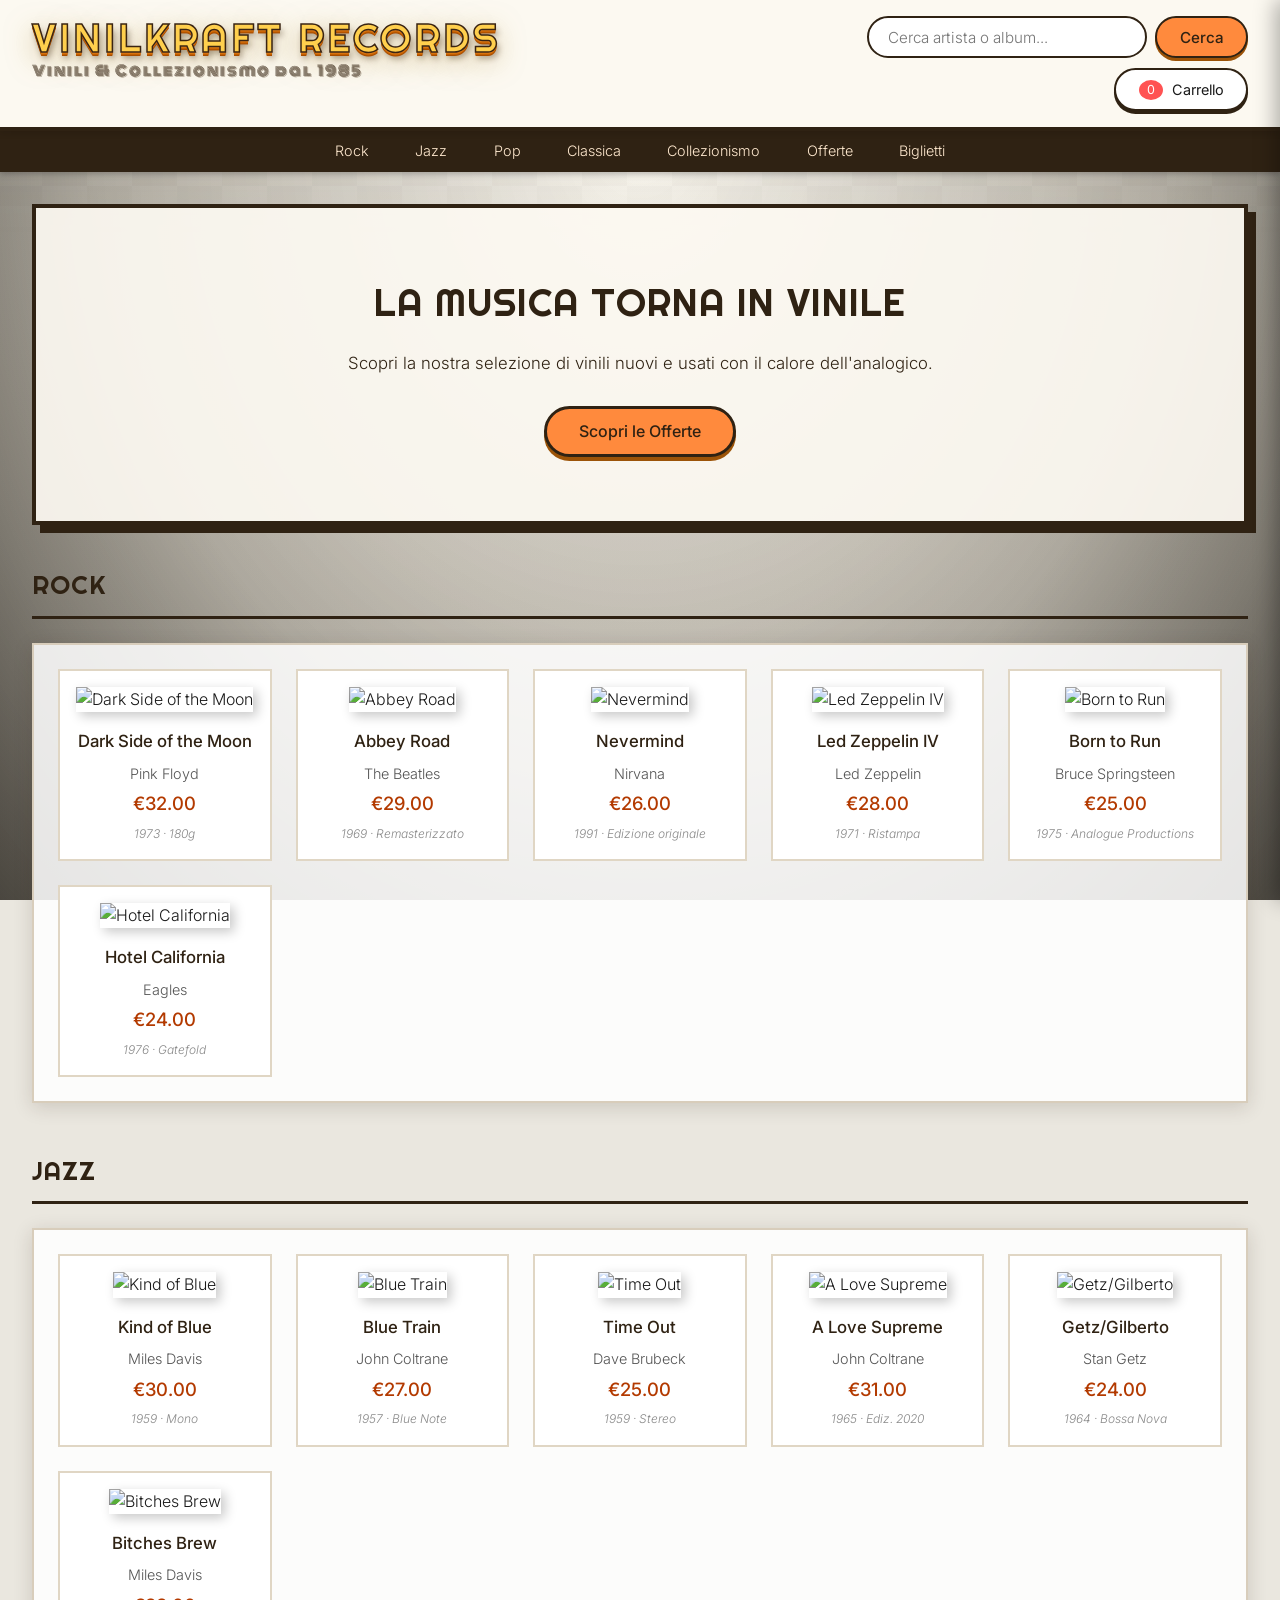
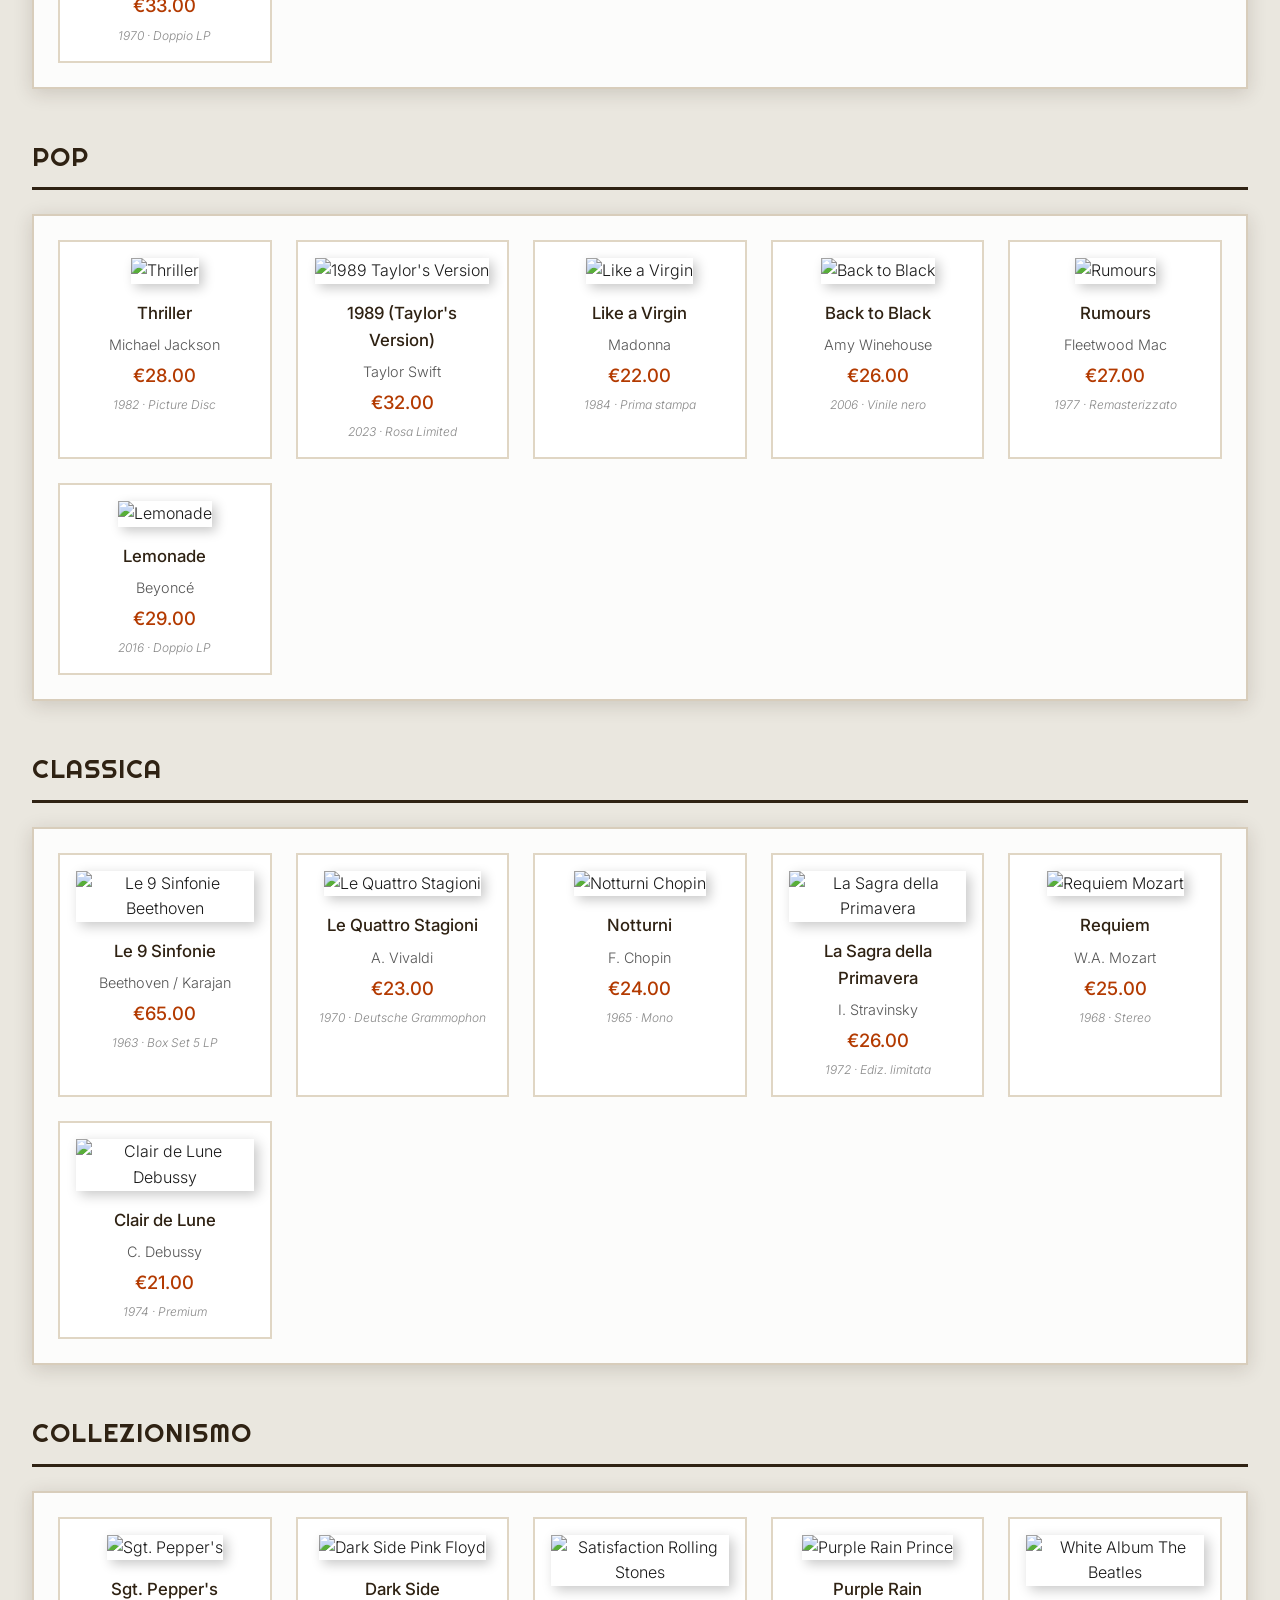
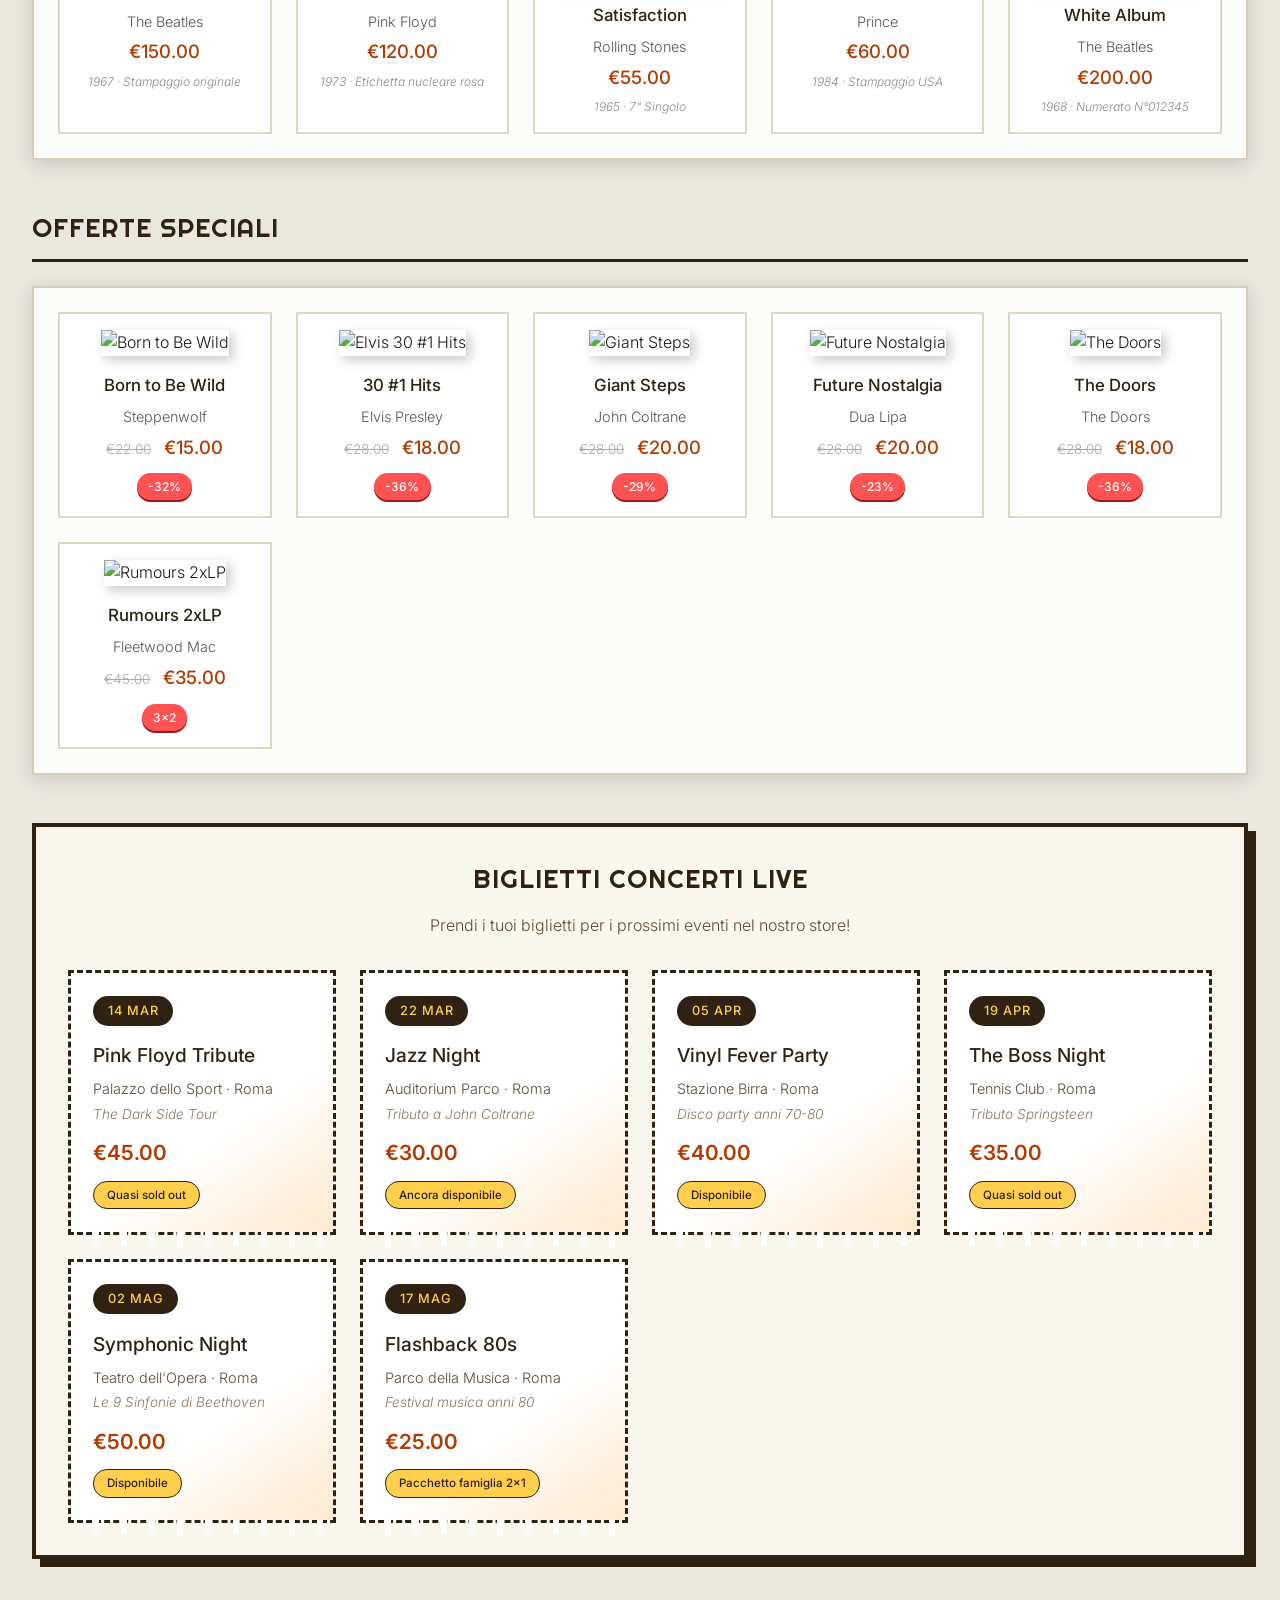
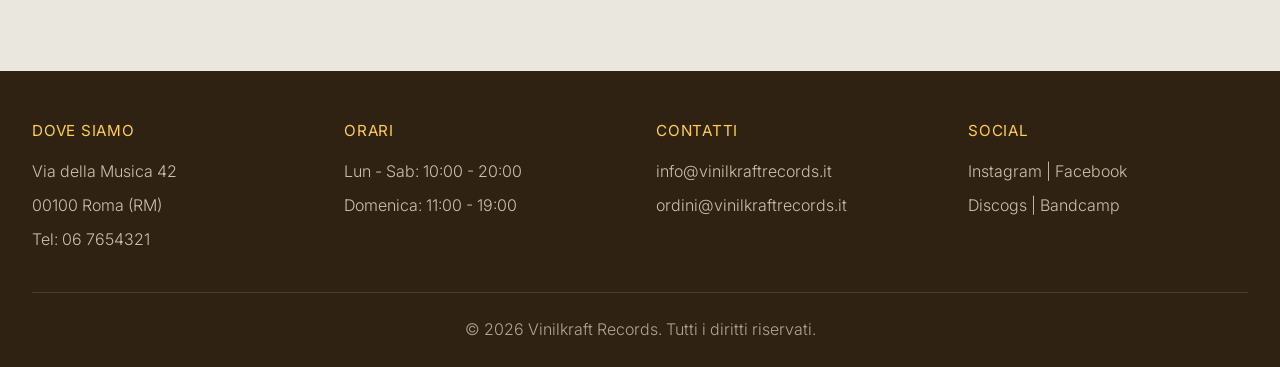
==== commit faddc0e2: "Logo anni 70-80, sfondo liminal 3D, ricerca in alto a destra, sezione biglietti" ====
--- a/index.html
+++ b/index.html
@@ -6,22 +6,25 @@
     <title>Vinilkraft Records - Il Tuo Negozio di Vinili</title>
     <link rel="preconnect" href="https://fonts.googleapis.com">
     <link rel="preconnect" href="https://fonts.gstatic.com" crossorigin>
-    <link href="https://fonts.googleapis.com/css2?family=Inter:wght@300;400;500;600&display=swap" rel="stylesheet">
+    <link href="https://fonts.googleapis.com/css2?family=Inter:wght@300;400;500;600&family=Righteous&family=Bowlby+One+SC&family=Monoton&display=swap" rel="stylesheet">
     <link rel="stylesheet" href="styles.css">
 </head>
 <body>
+    <div class="liminal-bg"></div>
     <header>
         <div class="header-container">
             <div class="logo">
-                <h1>Vinilkraft Records</h1>
-                <p>Vinili &amp; Collezionismo dal 1985</p>
-            </div>
-            <div class="search-bar">
-                <input type="text" placeholder="Cerca artista o album..." id="searchInput">
-                <button onclick="searchProducts()">Cerca</button>
-            </div>
-            <div class="cart" onclick="toggleCart()">
-                <span id="cartCount">0</span> Carrello
+                <h1 class="retro-title">Vinilkraft Records</h1>
+                <p class="retro-sub">Vinili &amp; Collezionismo dal 1985</p>
+            </div>
+            <div class="header-right">
+                <div class="search-bar">
+                    <input type="text" placeholder="Cerca artista o album..." id="searchInput">
+                    <button onclick="searchProducts()">Cerca</button>
+                </div>
+                <div class="cart" onclick="toggleCart()">
+                    <span id="cartCount">0</span> Carrello
+                </div>
             </div>
         </div>
     </header>
@@ -34,6 +37,7 @@
             <li><a href="#classica">Classica</a></li>
             <li><a href="#collezionismo">Collezionismo</a></li>
             <li><a href="#offerte">Offerte</a></li>
+            <li><a href="#biglietti">Biglietti</a></li>
         </ul>
     </nav>
 
@@ -391,6 +395,61 @@
                         <p class="price"><span class="old-price">€45.00</span> €35.00</p>
                         <span class="discount-badge">3x2</span>
                     </div>
+                </div>
+            </div>
+        </section>
+
+        <section id="biglietti" class="tickets-section">
+            <h2>Biglietti Concerti Live</h2>
+            <p class="tickets-intro">Prendi i tuoi biglietti per i prossimi eventi nel nostro store!</p>
+            <div class="tickets-grid">
+                <div class="ticket-card" onclick="buyTicket('Pink Floyd - The Dark Side Tour', 45.00)">
+                    <div class="ticket-date">14 MAR</div>
+                    <h3>Pink Floyd Tribute</h3>
+                    <p class="ticket-venue">Palazzo dello Sport · Roma</p>
+                    <p class="ticket-info">The Dark Side Tour</p>
+                    <p class="ticket-price">€45.00</p>
+                    <span class="ticket-badge">Quasi sold out</span>
+                </div>
+                <div class="ticket-card" onclick="buyTicket('Jazz Night - Coltrane Tribute', 30.00)">
+                    <div class="ticket-date">22 MAR</div>
+                    <h3>Jazz Night</h3>
+                    <p class="ticket-venue">Auditorium Parco · Roma</p>
+                    <p class="ticket-info">Tributo a John Coltrane</p>
+                    <p class="ticket-price">€30.00</p>
+                    <span class="ticket-badge">Ancora disponibile</span>
+                </div>
+                <div class="ticket-card" onclick="buyTicket('Vinyl Fever - Black Party', 40.00)">
+                    <div class="ticket-date">05 APR</div>
+                    <h3>Vinyl Fever Party</h3>
+                    <p class="ticket-venue">Stazione Birra · Roma</p>
+                    <p class="ticket-info">Disco party anni 70-80</p>
+                    <p class="ticket-price">€40.00</p>
+                    <span class="ticket-badge">Disponibile</span>
+                </div>
+                <div class="ticket-card" onclick="buyTicket('Boss Springsteen Tribute', 35.00)">
+                    <div class="ticket-date">19 APR</div>
+                    <h3>The Boss Night</h3>
+                    <p class="ticket-venue">Tennis Club · Roma</p>
+                    <p class="ticket-info">Tributo Springsteen</p>
+                    <p class="ticket-price">€35.00</p>
+                    <span class="ticket-badge">Quasi sold out</span>
+                </div>
+                <div class="ticket-card" onclick="buyTicket('Symphonic Night - Beethoven', 50.00)">
+                    <div class="ticket-date">02 MAG</div>
+                    <h3>Symphonic Night</h3>
+                    <p class="ticket-venue">Teatro dell'Opera · Roma</p>
+                    <p class="ticket-info">Le 9 Sinfonie di Beethoven</p>
+                    <p class="ticket-price">€50.00</p>
+                    <span class="ticket-badge">Disponibile</span>
+                </div>
+                <div class="ticket-card" onclick="buyTicket('Flashback 80s Festival', 25.00)">
+                    <div class="ticket-date">17 MAG</div>
+                    <h3>Flashback 80s</h3>
+                    <p class="ticket-venue">Parco della Musica · Roma</p>
+                    <p class="ticket-info">Festival musica anni 80</p>
+                    <p class="ticket-price">€25.00</p>
+                    <span class="ticket-badge">Pacchetto famiglia 2x1</span>
                 </div>
             </div>
         </section>
--- a/styles.css
+++ b/styles.css
@@ -9,23 +9,105 @@
     font-weight: 300;
     line-height: 1.6;
     color: #1a1a1a;
-    background-color: #ffffff;
-    background-image:
-        linear-gradient(#d9d9d9 1px, transparent 1px),
-        linear-gradient(90deg, #d9d9d9 1px, transparent 1px);
-    background-size: 40px 40px;
-}
-
-/* Header */
+    background-color: #eae7df;
+    position: relative;
+}
+
+/* ==== LIMINAL SPACE 3D BACKGROUND ==== */
+.liminal-bg {
+    position: fixed;
+    top: 0;
+    left: 0;
+    width: 100%;
+    height: 100%;
+    z-index: -1;
+    pointer-events: none;
+    background: radial-gradient(ellipse at 50% 18%, #f7f4ec 0%, #ddd8cd 45%, #b9b4a8 78%, #8f8a7e 100%);
+}
+
+/* grid floor in perspective */
+.liminal-bg::before {
+    content: '';
+    position: absolute;
+    left: -60%;
+    right: -60%;
+    top: -10%;
+    bottom: -40%;
+    background:
+        conic-gradient(rgba(120,115,105,0.35) 90deg, rgba(250,248,240,0.4) 90deg 180deg, rgba(120,115,105,0.35) 180deg 270deg, rgba(250,248,240,0.4) 270deg);
+    background-size: 90px 90px;
+    transform: rotateX(64deg);
+    transform-origin: 50% 0%;
+    animation: bgScroll 4s linear infinite;
+    mask-image: linear-gradient(180deg, rgba(0,0,0,0.55) 0%, rgba(0,0,0,0) 55%);
+    -webkit-mask-image: linear-gradient(180deg, rgba(0,0,0,0.55) 0%, rgba(0,0,0,0) 55%);
+}
+
+/* slow moving fog / vignette for depth */
+.liminal-bg::after {
+    content: '';
+    position: absolute;
+    inset: 0;
+    background: radial-gradient(ellipse at 50% 15%, transparent 0%, rgba(30,26,20,0.18) 60%, rgba(18,15,12,0.55) 100%);
+}
+
+@keyframes bgScroll {
+    0% { background-position: 0 0; }
+    100% { background-position: 0 1800px; }
+}
+
+/* ==== RETRO 70s-80s LOGO ==== */
+.retro-title {
+    font-family: 'Righteous', 'Bowlby One SC', sans-serif;
+    font-size: 2.5rem;
+    font-weight: 400;
+    text-transform: uppercase;
+    letter-spacing: 3px;
+    color: #ffcf4d;
+    -webkit-text-stroke: 1.5px #3a2413;
+    text-shadow:
+        0 1px 0 #e8892b,
+        0 2px 0 #d9730f,
+        0 3px 0 #c25e00,
+        0 4px 0 #a84d00,
+        2px 6px 6px rgba(60,35,10,0.45),
+        0 8px 28px rgba(160,120,20,0.55);
+    display: inline-block;
+    animation: retroWobble 3.2s ease-in-out infinite;
+    line-height: 1.1;
+}
+
+.retro-sub {
+    font-family: 'Monoton', cursive;
+    color: #ff6f9c;
+    font-size: 0.95rem;
+    letter-spacing: 2px;
+    text-shadow: 1px 1px 0 rgba(60,35,10,0.5);
+    animation: retroGlow 2.6s ease-in-out infinite;
+}
+
+@keyframes retroWobble {
+    0%, 100% { transform: rotate(-2deg) scale(1); }
+    25% { transform: rotate(1.5deg) scale(1.03); }
+    50% { transform: rotate(-1deg) scale(1.06); }
+    75% { transform: rotate(2deg) scale(1.02); }
+}
+
+@keyframes retroGlow {
+    0%, 100% { opacity: 0.85; }
+    50% { opacity: 1; transform: scale(1.04); }
+}
+
+/* ==== HEADER ==== */
 header {
-    background-color: #ffffff;
+    background-color: #fcf9f1;
     color: #1a1a1a;
-    padding: 1.2rem 2rem;
-    box-shadow: 0 1px 4px rgba(0,0,0,0.08);
+    padding: 1rem 2rem;
+    box-shadow: 0 2px 6px rgba(20,15,10,0.18);
     position: sticky;
     top: 0;
     z-index: 100;
-    border-bottom: 2px solid #111;
+    border-bottom: 4px solid #2f2213;
 }
 
 .header-container {
@@ -33,21 +115,23 @@
     margin: 0 auto;
     display: flex;
     justify-content: space-between;
-    align-items: center;
+    align-items: flex-start;
     flex-wrap: wrap;
     gap: 1rem;
 }
 
-.logo h1 {
-    font-size: 1.8rem;
-    font-weight: 500;
-    letter-spacing: -0.02em;
+.header-right {
+    display: flex;
+    flex-direction: column;
+    align-items: flex-end;
+    gap: 0.6rem;
+    margin-left: auto;
 }
 
 .logo p {
     font-size: 0.85rem;
     font-weight: 300;
-    color: #666;
+    color: #4a3b2a;
 }
 
 .search-bar {
@@ -57,8 +141,8 @@
 
 .search-bar input {
     padding: 0.6rem 1.2rem;
-    border: 1.5px solid #111;
-    border-radius: 0;
+    border: 2px solid #2f2213;
+    border-radius: 24px;
     width: 280px;
     font-size: 0.95rem;
     font-weight: 300;
@@ -69,58 +153,67 @@
 
 .search-bar input:focus {
     outline: none;
-    box-shadow: 0 0 0 2px rgba(17,17,17,0.15);
+    box-shadow: 0 0 0 3px rgba(47,34,19,0.18);
 }
 
 .search-bar button {
     padding: 0.6rem 1.4rem;
-    border: 1.5px solid #111;
-    border-radius: 0;
-    background-color: #111;
-    color: #fff;
-    font-weight: 400;
+    border: 2px solid #2f2213;
+    border-radius: 24px;
+    background-color: #ff8a3d;
+    color: #2f2213;
+    font-weight: 500;
     cursor: pointer;
-    transition: background-color 0.2s, color 0.2s;
+    transition: background-color 0.2s, transform 0.2s;
     font-family: 'Inter', sans-serif;
     font-size: 0.95rem;
+    box-shadow: 0 3px 0 #9c5308;
 }
 
 .search-bar button:hover {
-    background-color: #fff;
-    color: #111;
+    background-color: #ff6f2c;
+    transform: translateY(1px);
+    box-shadow: 0 2px 0 #9c5308;
+}
+
+.search-bar button:active {
+    transform: translateY(3px);
+    box-shadow: 0 0 0 #9c5308;
 }
 
 .cart {
     background-color: #fff;
-    padding: 0.6rem 1.4rem;
-    border: 1.5px solid #111;
-    border-radius: 0;
+    padding: 0.5rem 1.4rem;
+    border: 2px solid #2f2213;
+    border-radius: 24px;
     cursor: pointer;
     transition: background-color 0.2s;
     font-weight: 400;
+    font-size: 0.9rem;
+    box-shadow: 0 3px 0 #2f2213;
 }
 
 .cart:hover {
-    background-color: #f0f0f0;
+    background-color: #ffe9cf;
 }
 
 #cartCount {
-    background-color: #111;
+    background-color: #ff5252;
     color: #fff;
     padding: 0.15rem 0.5rem;
     border-radius: 50%;
-    font-size: 0.8rem;
+    font-size: 0.78rem;
     margin-right: 0.3rem;
 }
 
-/* Navigation */
+/* ==== NAVIGATION ==== */
 nav {
-    background-color: #fff;
+    background-color: #2f2213;
     padding: 0.5rem 2rem;
     position: sticky;
-    top: 82px;
+    top: 96px;
     z-index: 99;
-    border-bottom: 1px solid #ddd;
+    box-shadow: 0 2px 6px rgba(0,0,0,0.25);
 }
 
 nav ul {
@@ -132,48 +225,47 @@
 }
 
 nav ul li a {
-    color: #333;
+    color: #ffe9cf;
     text-decoration: none;
     padding: 0.4rem 1.2rem;
-    border-radius: 0;
+    border-radius: 18px;
     transition: color 0.2s, background-color 0.2s;
     font-size: 0.9rem;
     font-weight: 300;
 }
 
 nav ul li a:hover {
-    background-color: #111;
-    color: #fff;
-}
-
-/* Main Content */
+    background-color: #ff8a3d;
+    color: #2f2213;
+}
+
+/* ==== MAIN ==== */
 main {
     max-width: 1400px;
     margin: 0 auto;
     padding: 2rem 2rem 1rem;
 }
 
-/* Banner */
+/* ==== BANNER ==== */
 .banner {
-    background-color: #ffffff;
-    color: #111;
+    background-color: rgba(252,249,241,0.92);
+    color: #2f2213;
     padding: 4rem;
     border-radius: 0;
     margin-bottom: 2.5rem;
     text-align: center;
-    border: 2px solid #111;
+    border: 4px solid #2f2213;
+    box-shadow: 8px 8px 0 #2f2213;
     position: relative;
-    background-image:
-        linear-gradient(#e5e5e5 1px, transparent 1px),
-        linear-gradient(90deg, #e5e5e5 1px, transparent 1px);
-    background-size: 20px 20px;
 }
 
 .banner h2 {
     font-size: 2.4rem;
     margin-bottom: 1rem;
     font-weight: 400;
-    letter-spacing: -0.02em;
+    font-family: 'Righteous', sans-serif;
+    letter-spacing: 1px;
+    text-transform: uppercase;
 }
 
 .banner p {
@@ -184,24 +276,24 @@
 
 .banner button {
     padding: 0.8rem 2rem;
-    border: 1.5px solid #111;
-    border-radius: 0;
-    background-color: #111;
-    color: #fff;
+    border: 3px solid #2f2213;
+    border-radius: 28px;
+    background-color: #ff8a3d;
+    color: #2f2213;
     font-size: 1rem;
-    font-weight: 400;
+    font-weight: 500;
     cursor: pointer;
-    transition: transform 0.2s, background-color 0.2s, color 0.2s;
+    transition: transform 0.2s, background-color 0.2s;
     font-family: 'Inter', sans-serif;
+    box-shadow: 0 4px 0 #9c5308;
 }
 
 .banner button:hover {
-    transform: translateY(-2px);
-    background-color: #fff;
-    color: #111;
-}
-
-/* Shelf Sections */
+    transform: translateY(-2px) scale(1.03);
+    background-color: #ffcf4d;
+}
+
+/* ==== SHELF SECTIONS ==== */
 .shelf-section {
     margin-bottom: 3rem;
 }
@@ -209,11 +301,12 @@
 .shelf-section h2 {
     font-size: 1.6rem;
     font-weight: 400;
-    color: #111;
+    color: #2f2213;
     margin-bottom: 1.5rem;
-    letter-spacing: -0.01em;
+    letter-spacing: 1px;
     text-transform: uppercase;
-    border-bottom: 1px solid #111;
+    font-family: 'Righteous', sans-serif;
+    border-bottom: 3px solid #2f2213;
     padding-bottom: 0.6rem;
 }
 
@@ -221,17 +314,16 @@
     display: grid;
     grid-template-columns: repeat(auto-fill, minmax(200px, 1fr));
     gap: 1.5rem;
-    background-color: rgba(255,255,255,0.85);
-    border: 1px solid #e0e0e0;
-    border-radius: 0;
-    box-shadow: 0 2px 10px rgba(0,0,0,0.05);
+    background-color: rgba(255,255,255,0.86);
+    border: 2px solid #d8cdbb;
+    box-shadow: 0 4px 18px rgba(47,34,19,0.16);
     position: relative;
     padding: 1.5rem;
 }
 
 .shelf-item {
     background-color: #fff;
-    border: 1px solid #e0e0e0;
+    border: 2px solid #e0d6c4;
     padding: 1rem;
     text-align: center;
     cursor: pointer;
@@ -240,9 +332,9 @@
 }
 
 .shelf-item:hover {
-    transform: translateY(-4px);
-    box-shadow: 0 8px 20px rgba(0,0,0,0.12);
-    border-color: #111;
+    transform: translateY(-5px);
+    box-shadow: 5px 5px 0 rgba(47,34,19,0.18);
+    border-color: #2f2213;
 }
 
 .product-image {
@@ -252,11 +344,11 @@
     aspect-ratio: 1 / 1;
     object-fit: cover;
     margin-bottom: 1rem;
-    box-shadow: 0 4px 12px rgba(0,0,0,0.15);
+    box-shadow: 4px 4px 12px rgba(0,0,0,0.22);
 }
 
 .product-info h3 {
-    color: #111;
+    color: #2f2213;
     margin-bottom: 0.4rem;
     font-size: 1.05rem;
     font-weight: 500;
@@ -278,8 +370,8 @@
 }
 
 .price {
-    color: #111;
-    font-size: 1.1rem;
+    color: #b33a00;
+    font-size: 1.15rem;
     font-weight: 500;
     margin-bottom: 0.2rem;
 }
@@ -292,26 +384,134 @@
     margin-right: 0.5rem;
 }
 
-/* Offer items */
-.offer-item {
-    border-color: #111;
-    background-color: #fff;
-}
-
 .discount-badge {
     display: inline-block;
-    background-color: #111;
+    background-color: #ff5252;
     color: #fff;
     padding: 0.25rem 0.7rem;
     font-size: 0.75rem;
-    font-weight: 400;
+    font-weight: 500;
     margin-top: 0.5rem;
-}
-
-/* Footer */
+    border-radius: 14px;
+    box-shadow: 0 2px 0 #9c1a1a;
+}
+
+/* ==== TICKETS SECTION ==== */
+.tickets-section {
+    margin-bottom: 3rem;
+    padding: 2rem;
+    background-color: rgba(252,249,241,0.9);
+    border: 4px solid #2f2213;
+    box-shadow: 8px 8px 0 #2f2213;
+}
+
+.tickets-section h2 {
+    font-size: 1.6rem;
+    font-weight: 400;
+    color: #2f2213;
+    margin-bottom: 0.8rem;
+    letter-spacing: 1px;
+    text-transform: uppercase;
+    font-family: 'Righteous', sans-serif;
+    text-align: center;
+}
+
+.tickets-intro {
+    text-align: center;
+    font-weight: 300;
+    color: #5c4a36;
+    margin-bottom: 2rem;
+}
+
+.tickets-grid {
+    display: grid;
+    grid-template-columns: repeat(auto-fill, minmax(240px, 1fr));
+    gap: 1.5rem;
+}
+
+.ticket-card {
+    background-color: #fff;
+    border: 3px dashed #2f2213;
+    padding: 1.4rem;
+    text-align: left;
+    cursor: pointer;
+    position: relative;
+    transition: transform 0.2s, box-shadow 0.2s;
+    background: linear-gradient(145deg, #fff 60%, #ffe9cf 100%);
+}
+
+.ticket-card::after {
+    content: '';
+    position: absolute;
+    left: 0;
+    right: 0;
+    bottom: -14px;
+    height: 14px;
+    background:
+        repeating-linear-gradient(90deg, transparent 0 22px, #fff 22px 28px);
+}
+
+.ticket-card:hover {
+    transform: translateY(-5px) rotate(-1deg);
+    box-shadow: 6px 6px 0 rgba(47,34,19,0.22);
+}
+
+.ticket-date {
+    display: inline-block;
+    background-color: #2f2213;
+    color: #ffcf4d;
+    padding: 0.3rem 0.9rem;
+    font-size: 0.8rem;
+    font-weight: 500;
+    letter-spacing: 1px;
+    margin-bottom: 0.9rem;
+    border-radius: 16px;
+}
+
+.ticket-card h3 {
+    font-size: 1.2rem;
+    font-weight: 500;
+    color: #2f2213;
+    margin-bottom: 0.4rem;
+}
+
+.ticket-venue {
+    font-weight: 300;
+    color: #5c4a36;
+    font-size: 0.9rem;
+    margin-bottom: 0.2rem;
+}
+
+.ticket-info {
+    font-weight: 300;
+    font-style: italic;
+    color: #8a7662;
+    font-size: 0.85rem;
+    margin-bottom: 0.7rem;
+}
+
+.ticket-price {
+    font-size: 1.3rem;
+    font-weight: 600;
+    color: #b33a00;
+}
+
+.ticket-badge {
+    display: inline-block;
+    margin-top: 0.7rem;
+    background-color: #ffcf4d;
+    color: #2f2213;
+    padding: 0.25rem 0.8rem;
+    font-size: 0.72rem;
+    font-weight: 500;
+    border-radius: 14px;
+    border: 1.5px solid #2f2213;
+}
+
+/* ==== FOOTER ==== */
 footer {
-    background-color: #111;
-    color: #ddd;
+    background-color: #2f2213;
+    color: #e8dcc8;
     padding: 3rem 2rem 1.5rem;
     margin-top: 3rem;
 }
@@ -325,7 +525,7 @@
 }
 
 .footer-section h3 {
-    color: #fff;
+    color: #ffcf4d;
     margin-bottom: 1rem;
     font-size: 0.95rem;
     font-weight: 400;
@@ -343,20 +543,20 @@
     text-align: center;
     margin-top: 2rem;
     padding-top: 1.5rem;
-    border-top: 1px solid #333;
+    border-top: 1px solid #5c4a36;
     opacity: 0.7;
     font-weight: 300;
 }
 
-/* Cart Sidebar */
+/* ==== CART SIDEBAR ==== */
 .cart-sidebar {
     position: fixed;
     top: 0;
     right: -400px;
     width: 400px;
     height: 100vh;
-    background-color: #fff;
-    box-shadow: -5px 0 20px rgba(0,0,0,0.2);
+    background-color: #fcf9f1;
+    box-shadow: -5px 0 20px rgba(0,0,0,0.3);
     z-index: 1000;
     transition: right 0.3s ease;
     display: flex;
@@ -368,8 +568,8 @@
 }
 
 .cart-header {
-    background-color: #111;
-    color: #fff;
+    background-color: #2f2213;
+    color: #ffe9cf;
     padding: 1.5rem;
     display: flex;
     justify-content: space-between;
@@ -383,7 +583,7 @@
 .close-cart {
     background: none;
     border: none;
-    color: #fff;
+    color: #ffe9cf;
     font-size: 1.8rem;
     cursor: pointer;
 }
@@ -399,7 +599,7 @@
     justify-content: space-between;
     align-items: center;
     padding: 1rem;
-    border-bottom: 1px solid #eee;
+    border-bottom: 1px solid #e0d6c4;
 }
 
 .cart-item-info {
@@ -408,32 +608,33 @@
 
 .cart-item-name {
     font-weight: 400;
-    color: #111;
+    color: #2f2213;
 }
 
 .cart-item-price {
-    color: #111;
+    color: #b33a00;
     font-weight: 500;
 }
 
 .remove-item {
-    background-color: #111;
-    color: #fff;
+    background-color: #2f2213;
+    color: #ffe9cf;
     border: none;
     padding: 0.4rem 0.9rem;
     cursor: pointer;
     font-family: 'Inter', sans-serif;
     font-weight: 300;
+    border-radius: 14px;
 }
 
 .remove-item:hover {
-    background-color: #333;
+    background-color: #ff5252;
 }
 
 .cart-total {
-    background-color: #f8f8f8;
+    background-color: #f1e8d8;
     padding: 1.5rem;
-    border-top: 2px solid #111;
+    border-top: 3px solid #2f2213;
 }
 
 .cart-total p {
@@ -445,22 +646,28 @@
 .checkout-btn {
     width: 100%;
     padding: 0.9rem;
-    background-color: #111;
-    color: #fff;
-    border: 1.5px solid #111;
+    background-color: #ff8a3d;
+    color: #2f2213;
+    border: 3px solid #2f2213;
+    border-radius: 24px;
     cursor: pointer;
     font-size: 1rem;
-    font-weight: 400;
-    transition: background-color 0.2s, color 0.2s;
+    font-weight: 500;
+    transition: background-color 0.2s, transform 0.2s;
     font-family: 'Inter', sans-serif;
+    box-shadow: 0 4px 0 #9c5308;
 }
 
 .checkout-btn:hover {
-    background-color: #fff;
-    color: #111;
-}
-
-/* Overlay */
+    background-color: #ffcf4d;
+}
+
+.checkout-btn:active {
+    transform: translateY(3px);
+    box-shadow: 0 1px 0 #9c5308;
+}
+
+/* ==== OVERLAY ==== */
 .overlay {
     position: fixed;
     top: 0;
@@ -476,7 +683,7 @@
     display: block;
 }
 
-/* Responsive Design */
+/* ==== RESPONSIVE ==== */
 @media (max-width: 768px) {
     header, nav {
         padding-left: 1rem;
@@ -485,7 +692,13 @@
 
     .header-container {
         flex-direction: column;
+        align-items: center;
         text-align: center;
+    }
+
+    .header-right {
+        align-items: center;
+        margin-left: 0;
     }
 
     .search-bar {
@@ -494,6 +707,10 @@
 
     .search-bar input {
         width: 100%;
+    }
+
+    .retro-title {
+        font-size: 1.9rem;
     }
 
     nav ul {
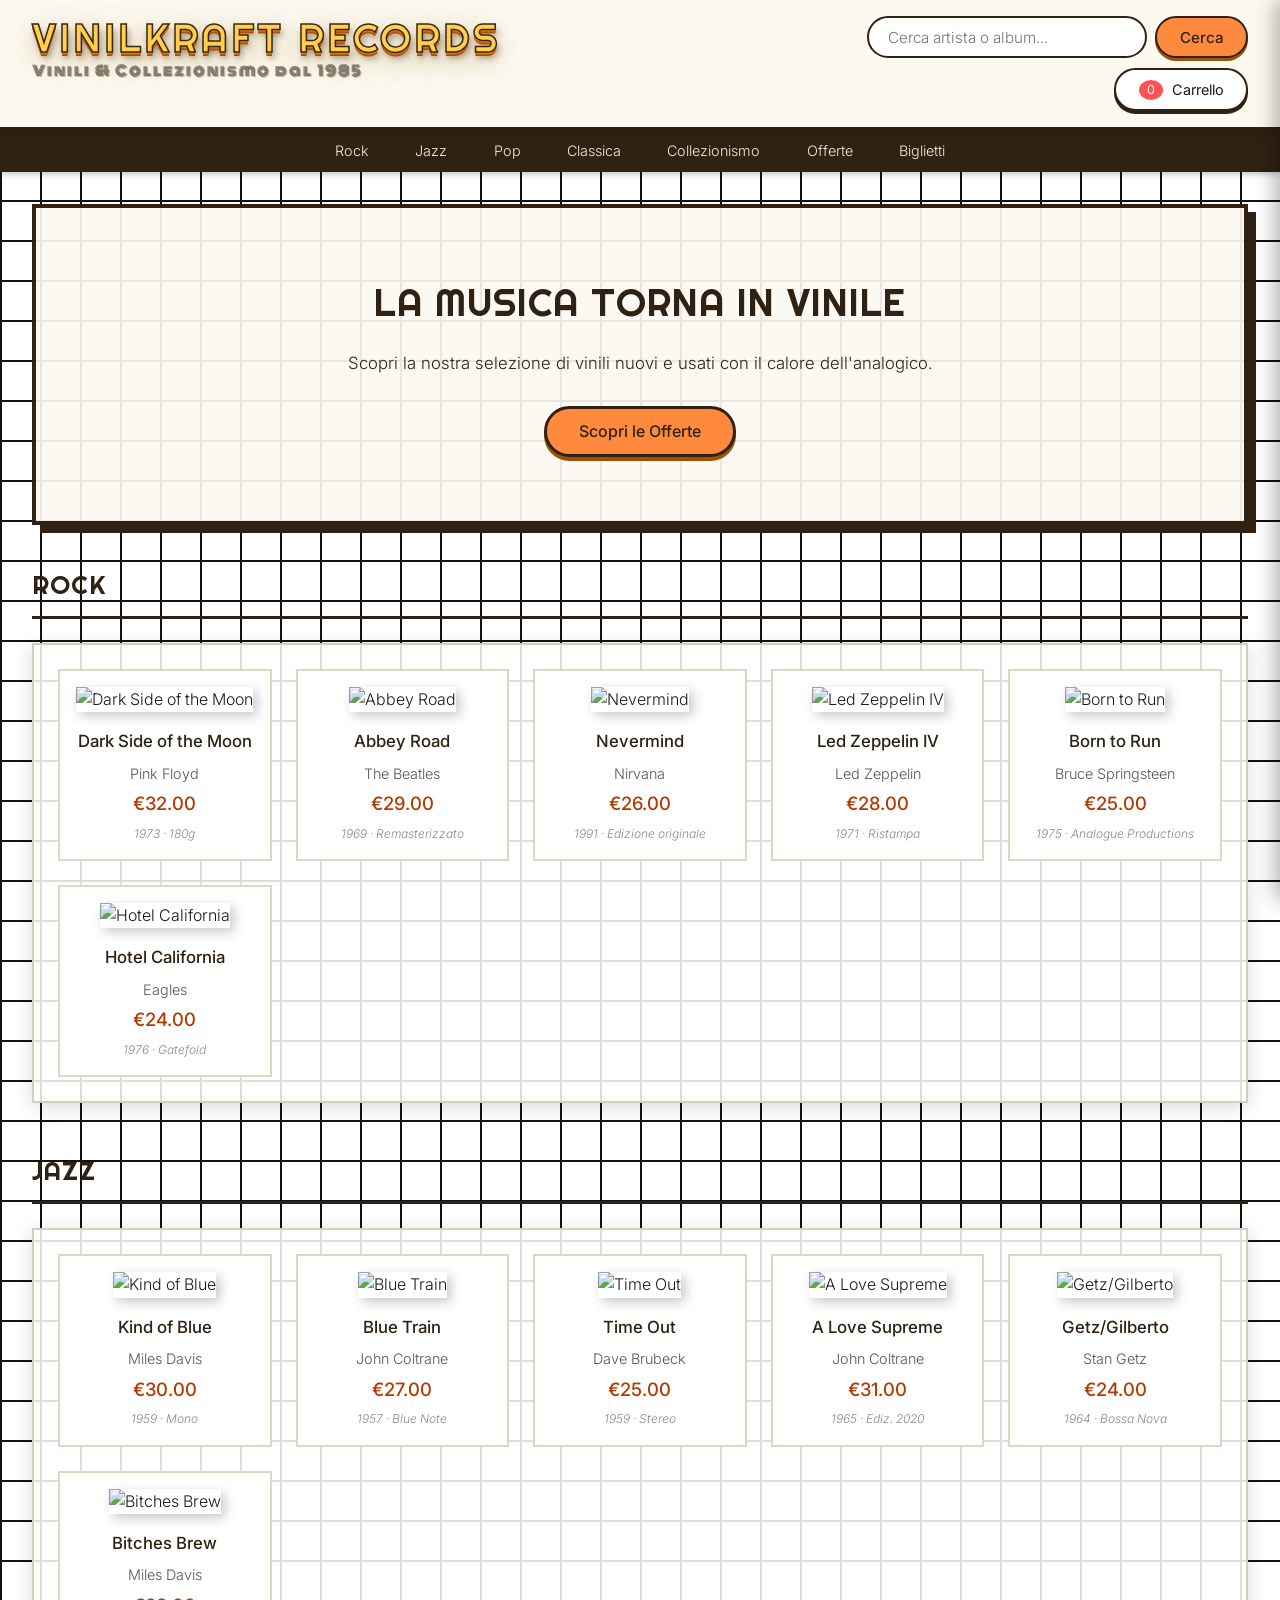
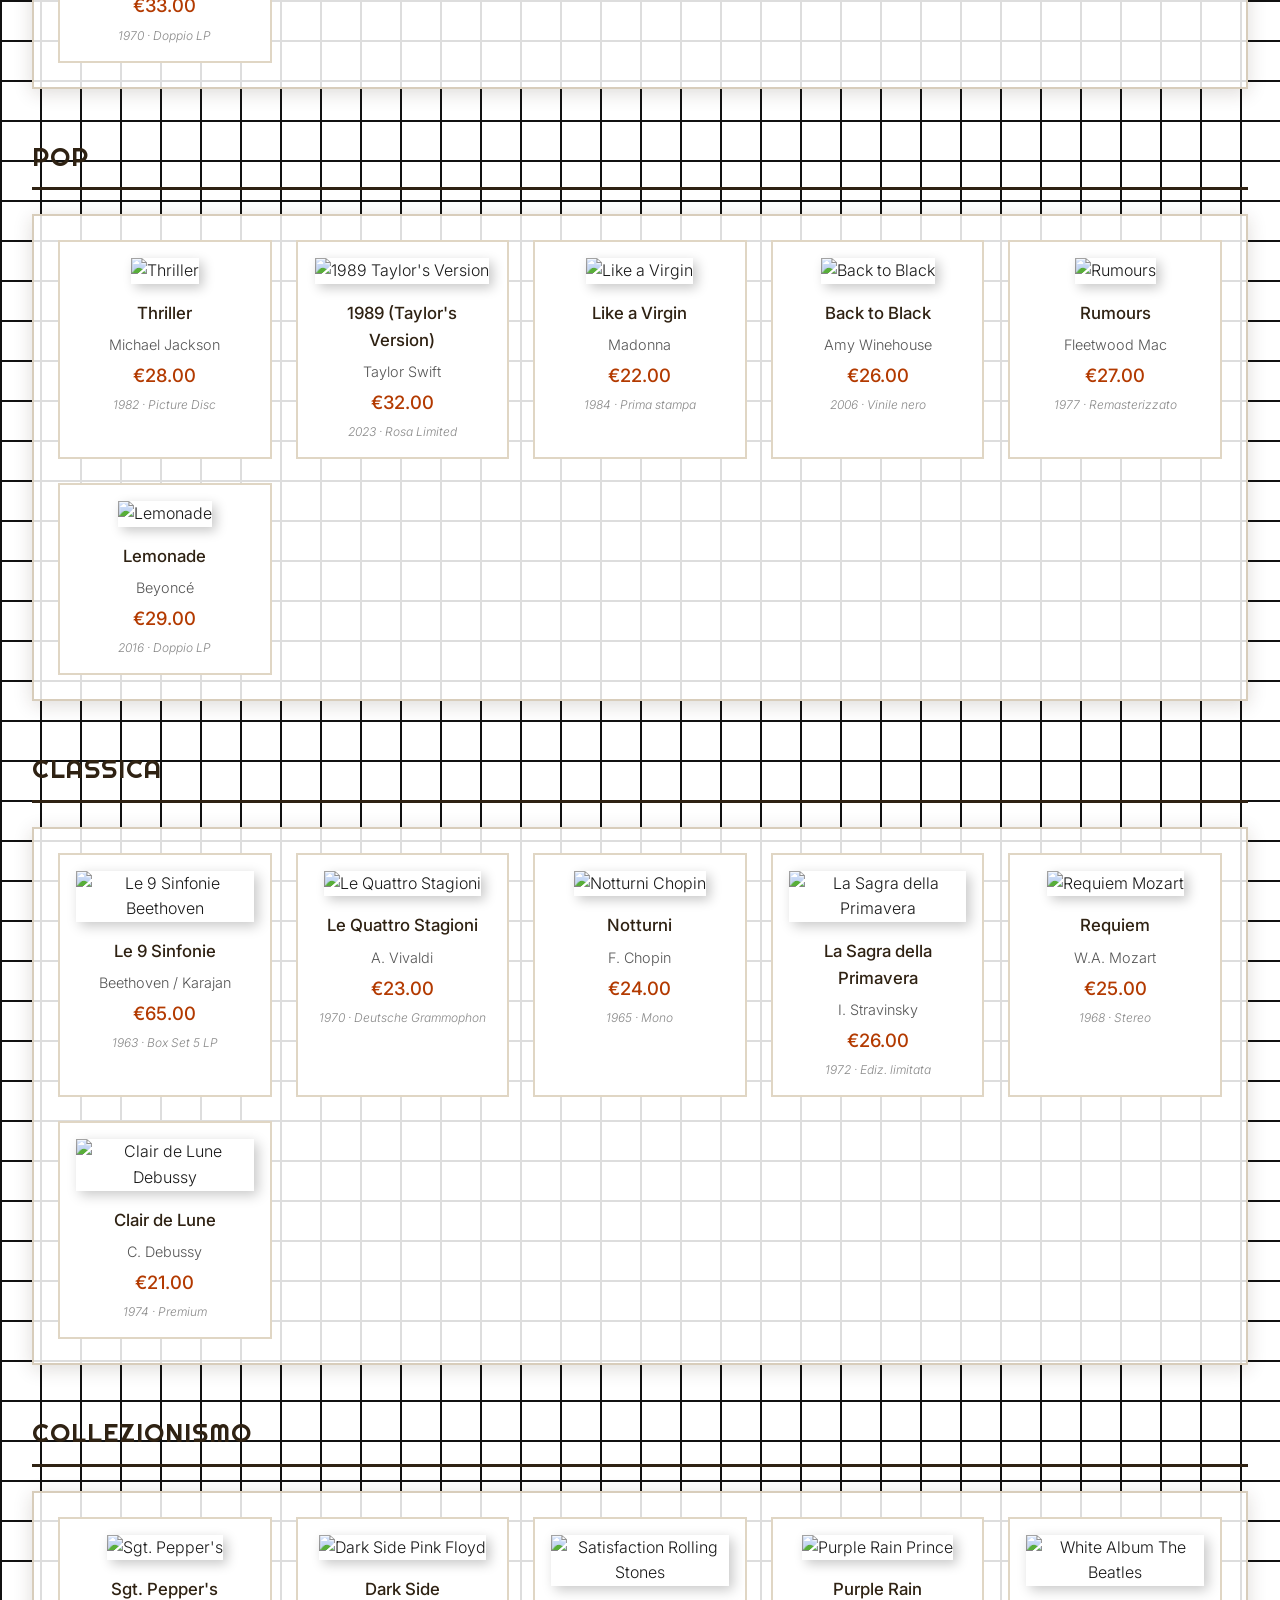
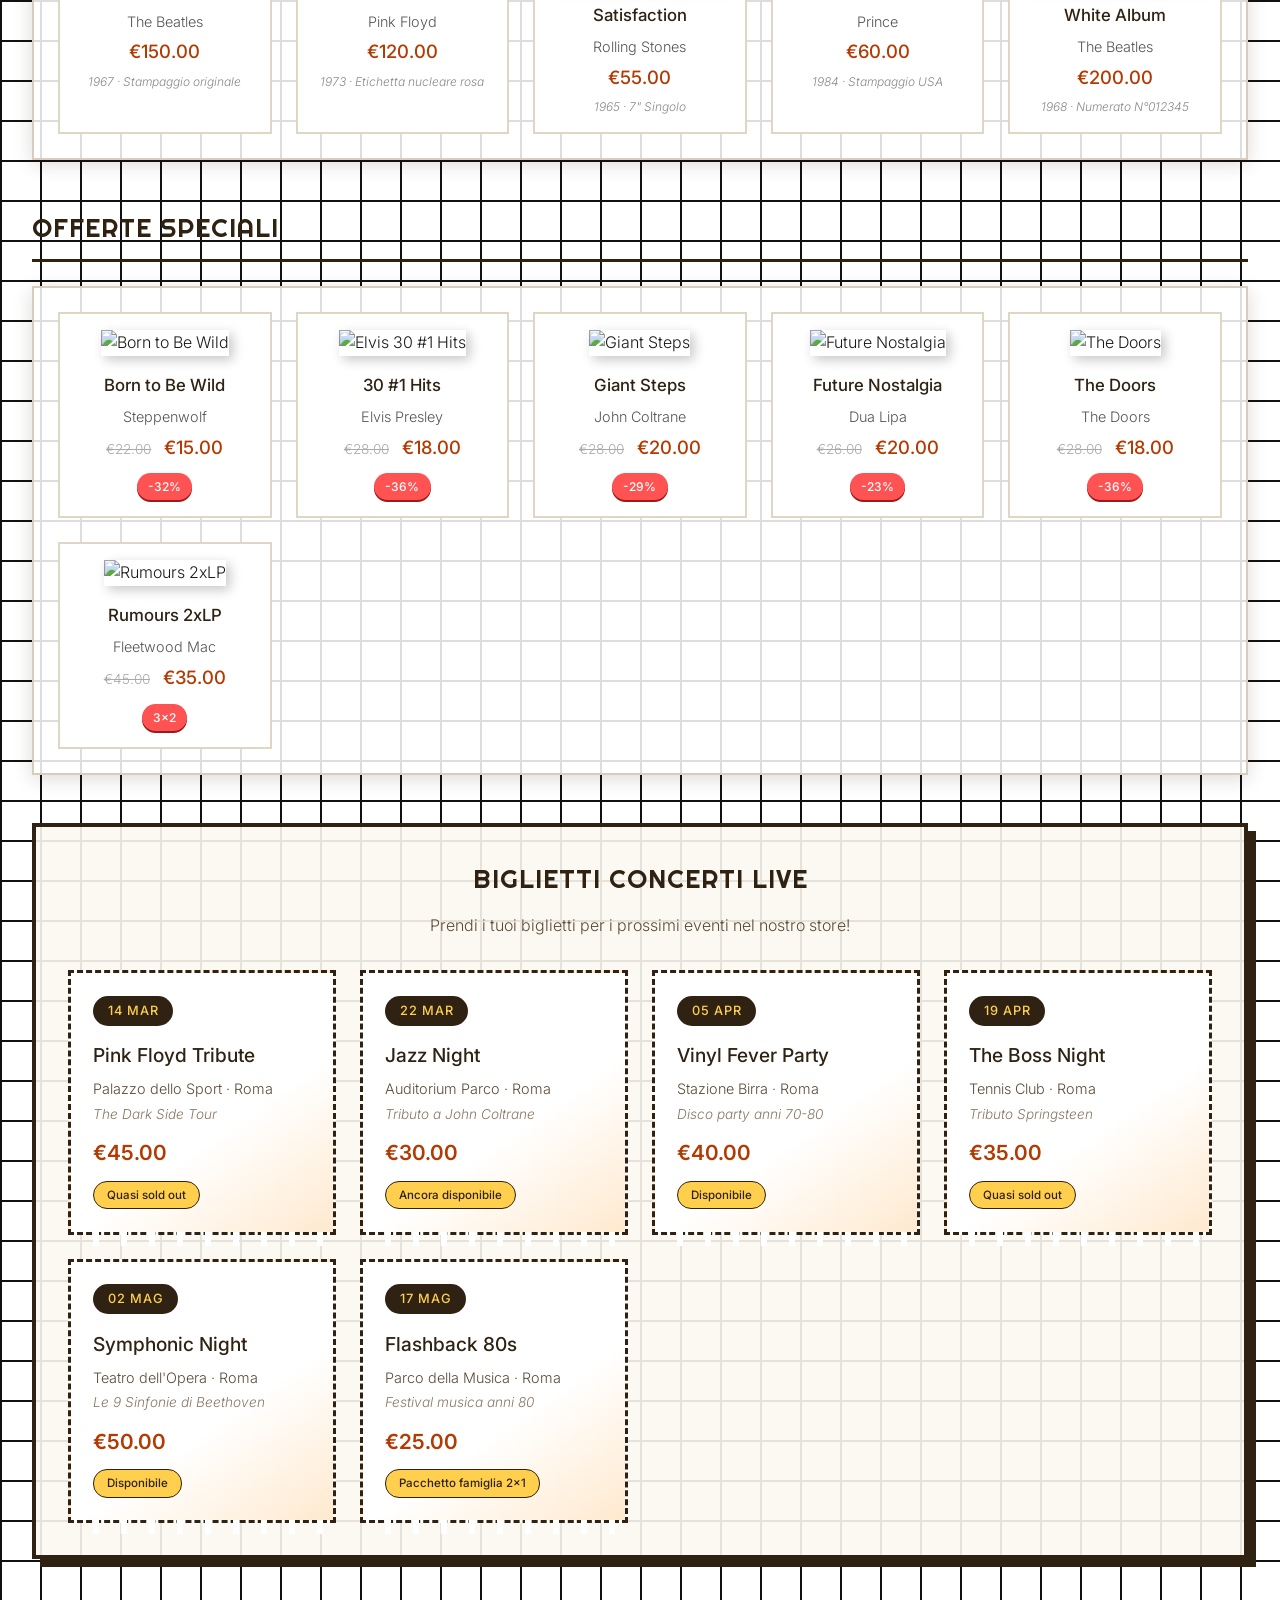
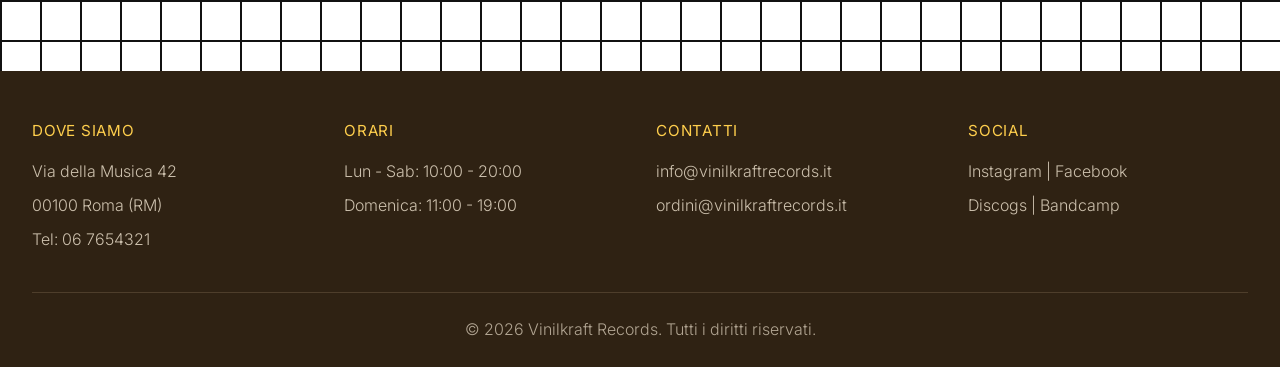
==== commit 8f84dcc9: "Ripristina sfondo a quadretti bianco con righe nere" ====
--- a/index.html
+++ b/index.html
@@ -10,7 +10,6 @@
     <link rel="stylesheet" href="styles.css">
 </head>
 <body>
-    <div class="liminal-bg"></div>
     <header>
         <div class="header-container">
             <div class="logo">
--- a/styles.css
+++ b/styles.css
@@ -9,51 +9,12 @@
     font-weight: 300;
     line-height: 1.6;
     color: #1a1a1a;
-    background-color: #eae7df;
+    background-color: #ffffff;
+    background-image:
+        linear-gradient(#111 2px, transparent 2px),
+        linear-gradient(90deg, #111 2px, transparent 2px);
+    background-size: 40px 40px;
     position: relative;
-}
-
-/* ==== LIMINAL SPACE 3D BACKGROUND ==== */
-.liminal-bg {
-    position: fixed;
-    top: 0;
-    left: 0;
-    width: 100%;
-    height: 100%;
-    z-index: -1;
-    pointer-events: none;
-    background: radial-gradient(ellipse at 50% 18%, #f7f4ec 0%, #ddd8cd 45%, #b9b4a8 78%, #8f8a7e 100%);
-}
-
-/* grid floor in perspective */
-.liminal-bg::before {
-    content: '';
-    position: absolute;
-    left: -60%;
-    right: -60%;
-    top: -10%;
-    bottom: -40%;
-    background:
-        conic-gradient(rgba(120,115,105,0.35) 90deg, rgba(250,248,240,0.4) 90deg 180deg, rgba(120,115,105,0.35) 180deg 270deg, rgba(250,248,240,0.4) 270deg);
-    background-size: 90px 90px;
-    transform: rotateX(64deg);
-    transform-origin: 50% 0%;
-    animation: bgScroll 4s linear infinite;
-    mask-image: linear-gradient(180deg, rgba(0,0,0,0.55) 0%, rgba(0,0,0,0) 55%);
-    -webkit-mask-image: linear-gradient(180deg, rgba(0,0,0,0.55) 0%, rgba(0,0,0,0) 55%);
-}
-
-/* slow moving fog / vignette for depth */
-.liminal-bg::after {
-    content: '';
-    position: absolute;
-    inset: 0;
-    background: radial-gradient(ellipse at 50% 15%, transparent 0%, rgba(30,26,20,0.18) 60%, rgba(18,15,12,0.55) 100%);
-}
-
-@keyframes bgScroll {
-    0% { background-position: 0 0; }
-    100% { background-position: 0 1800px; }
 }
 
 /* ==== RETRO 70s-80s LOGO ==== */
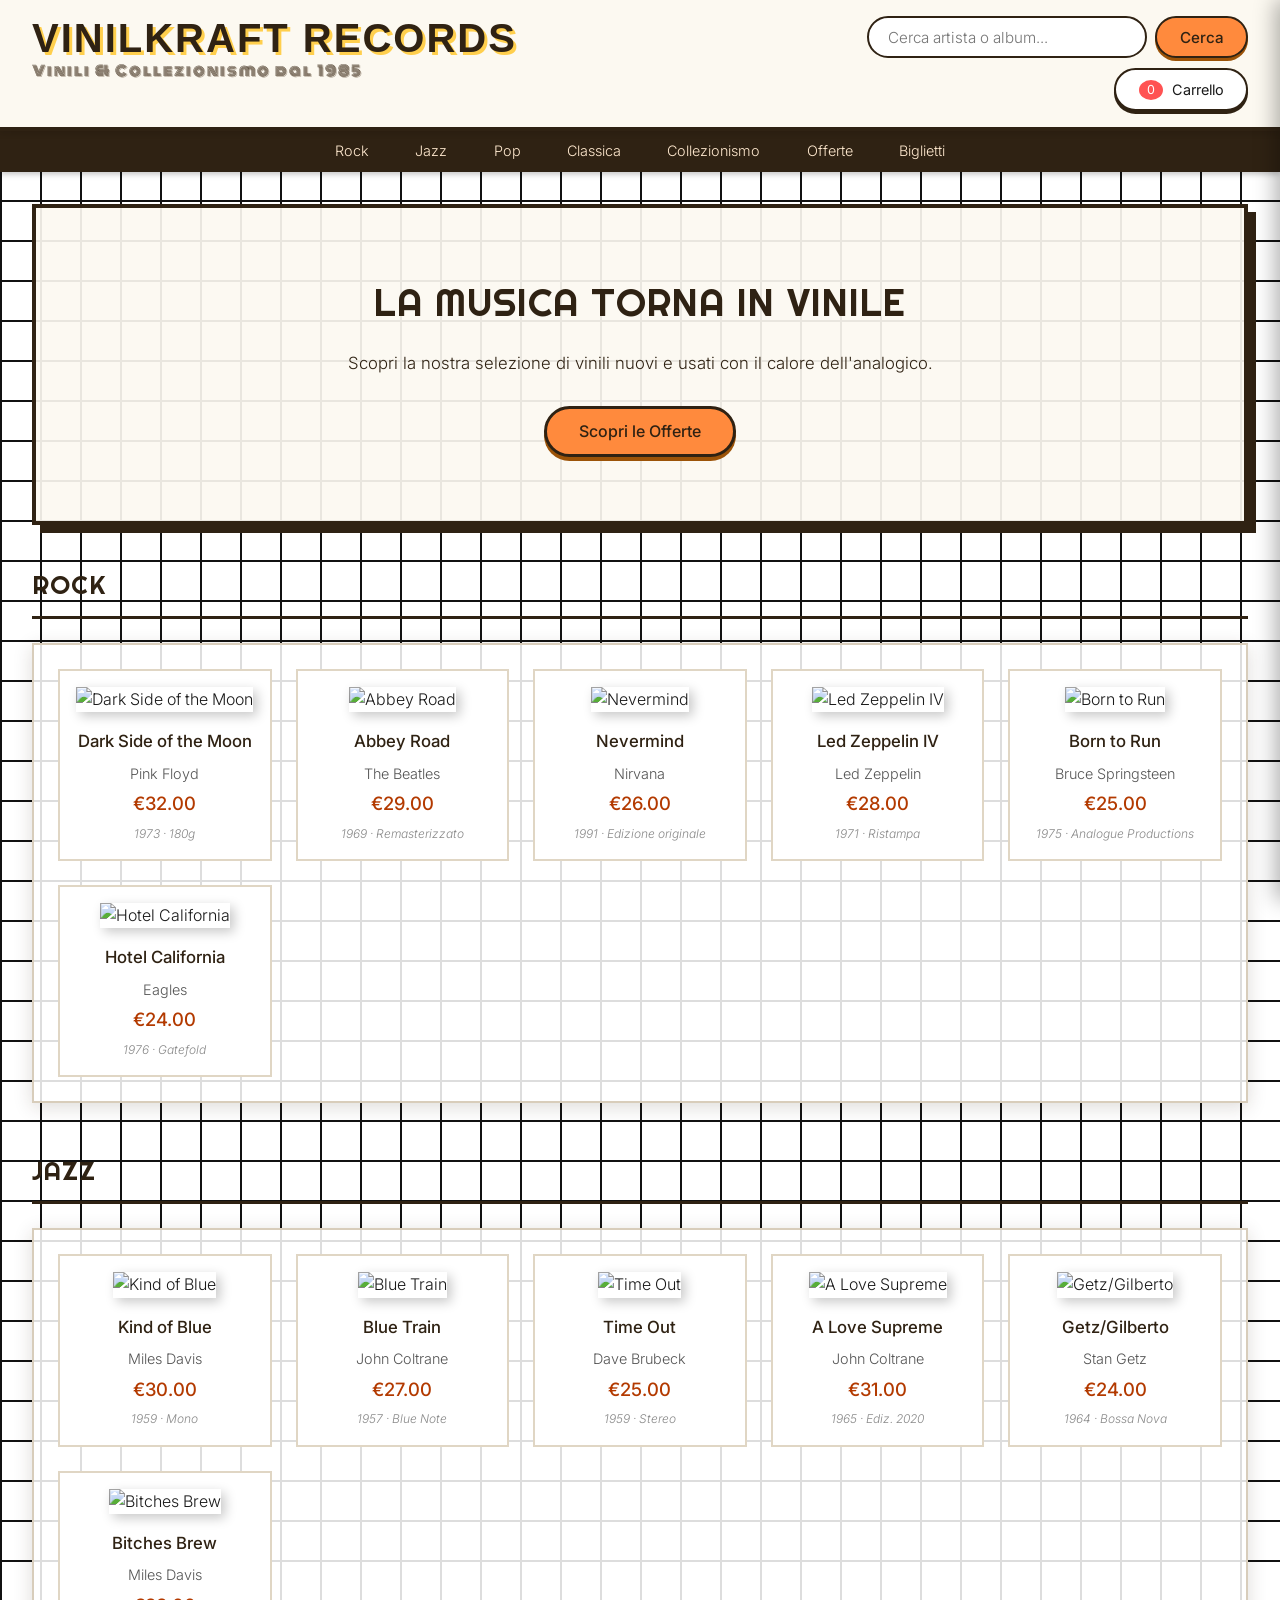
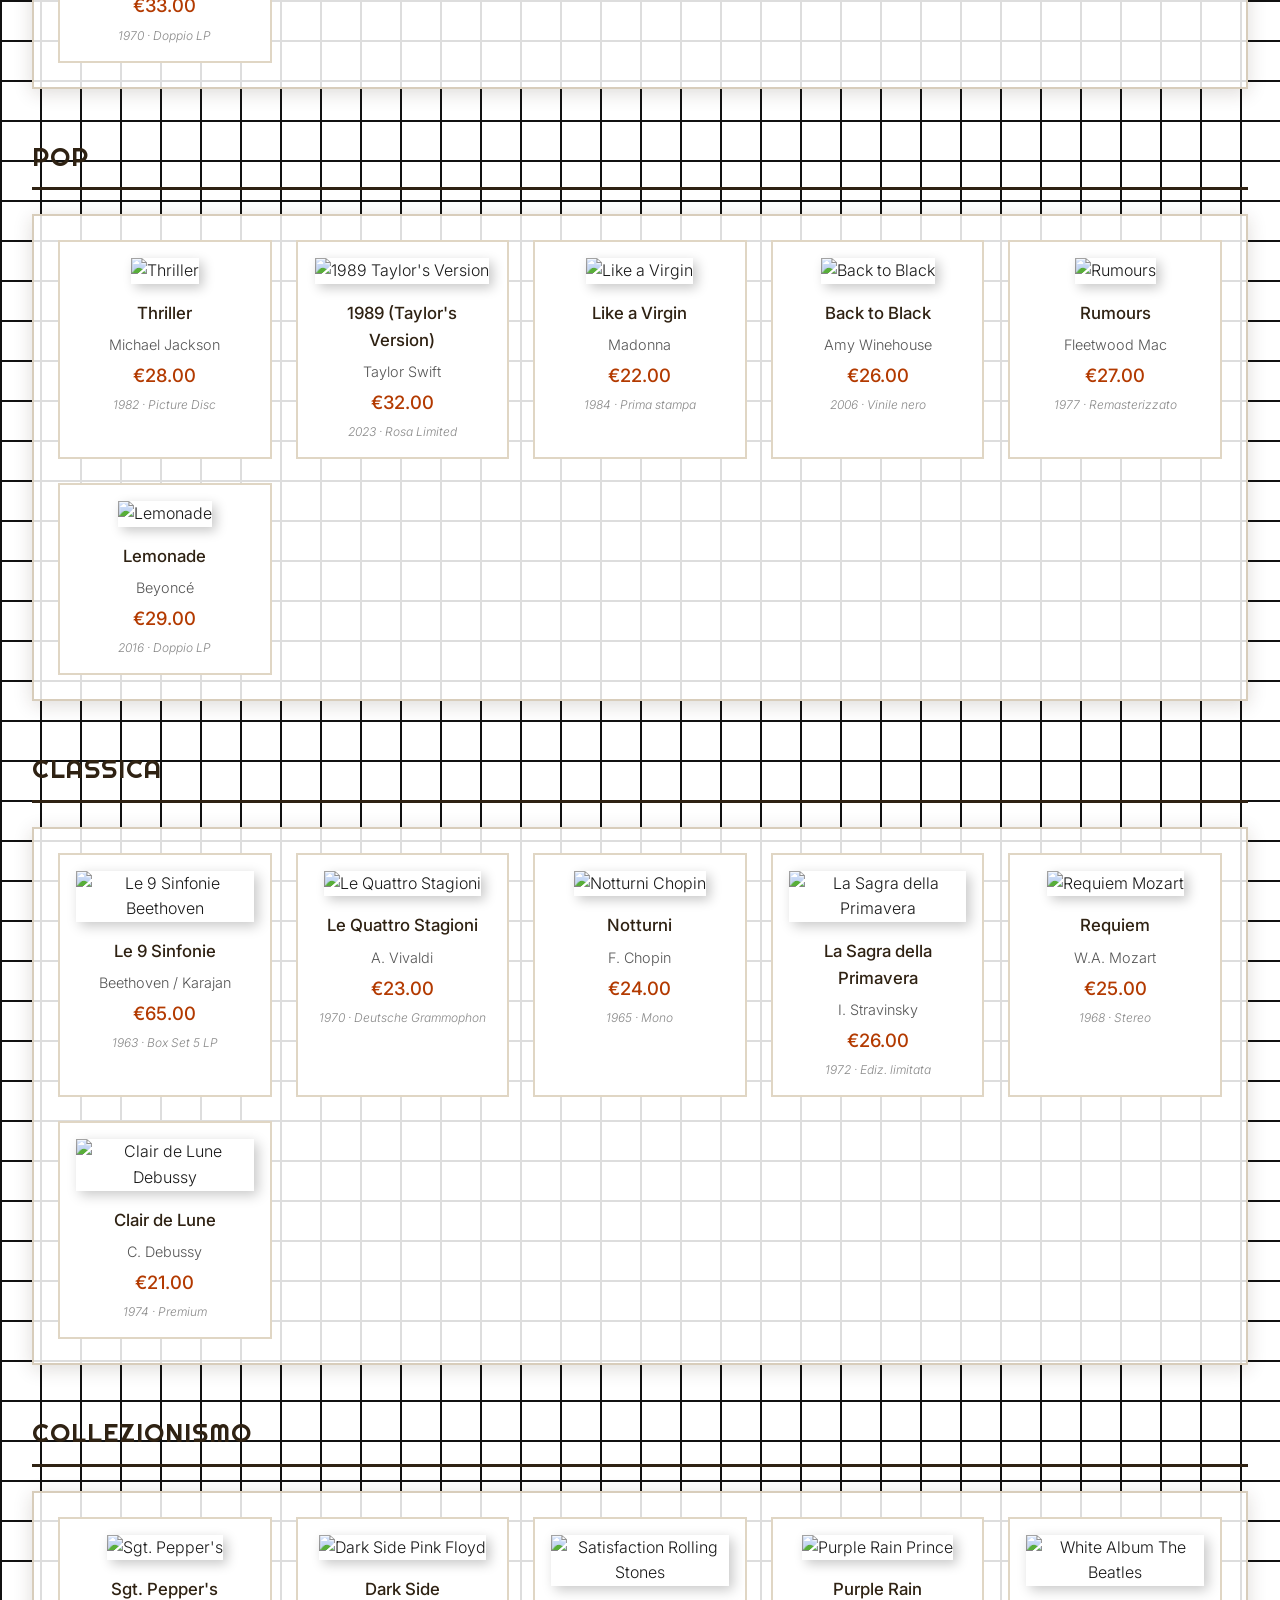
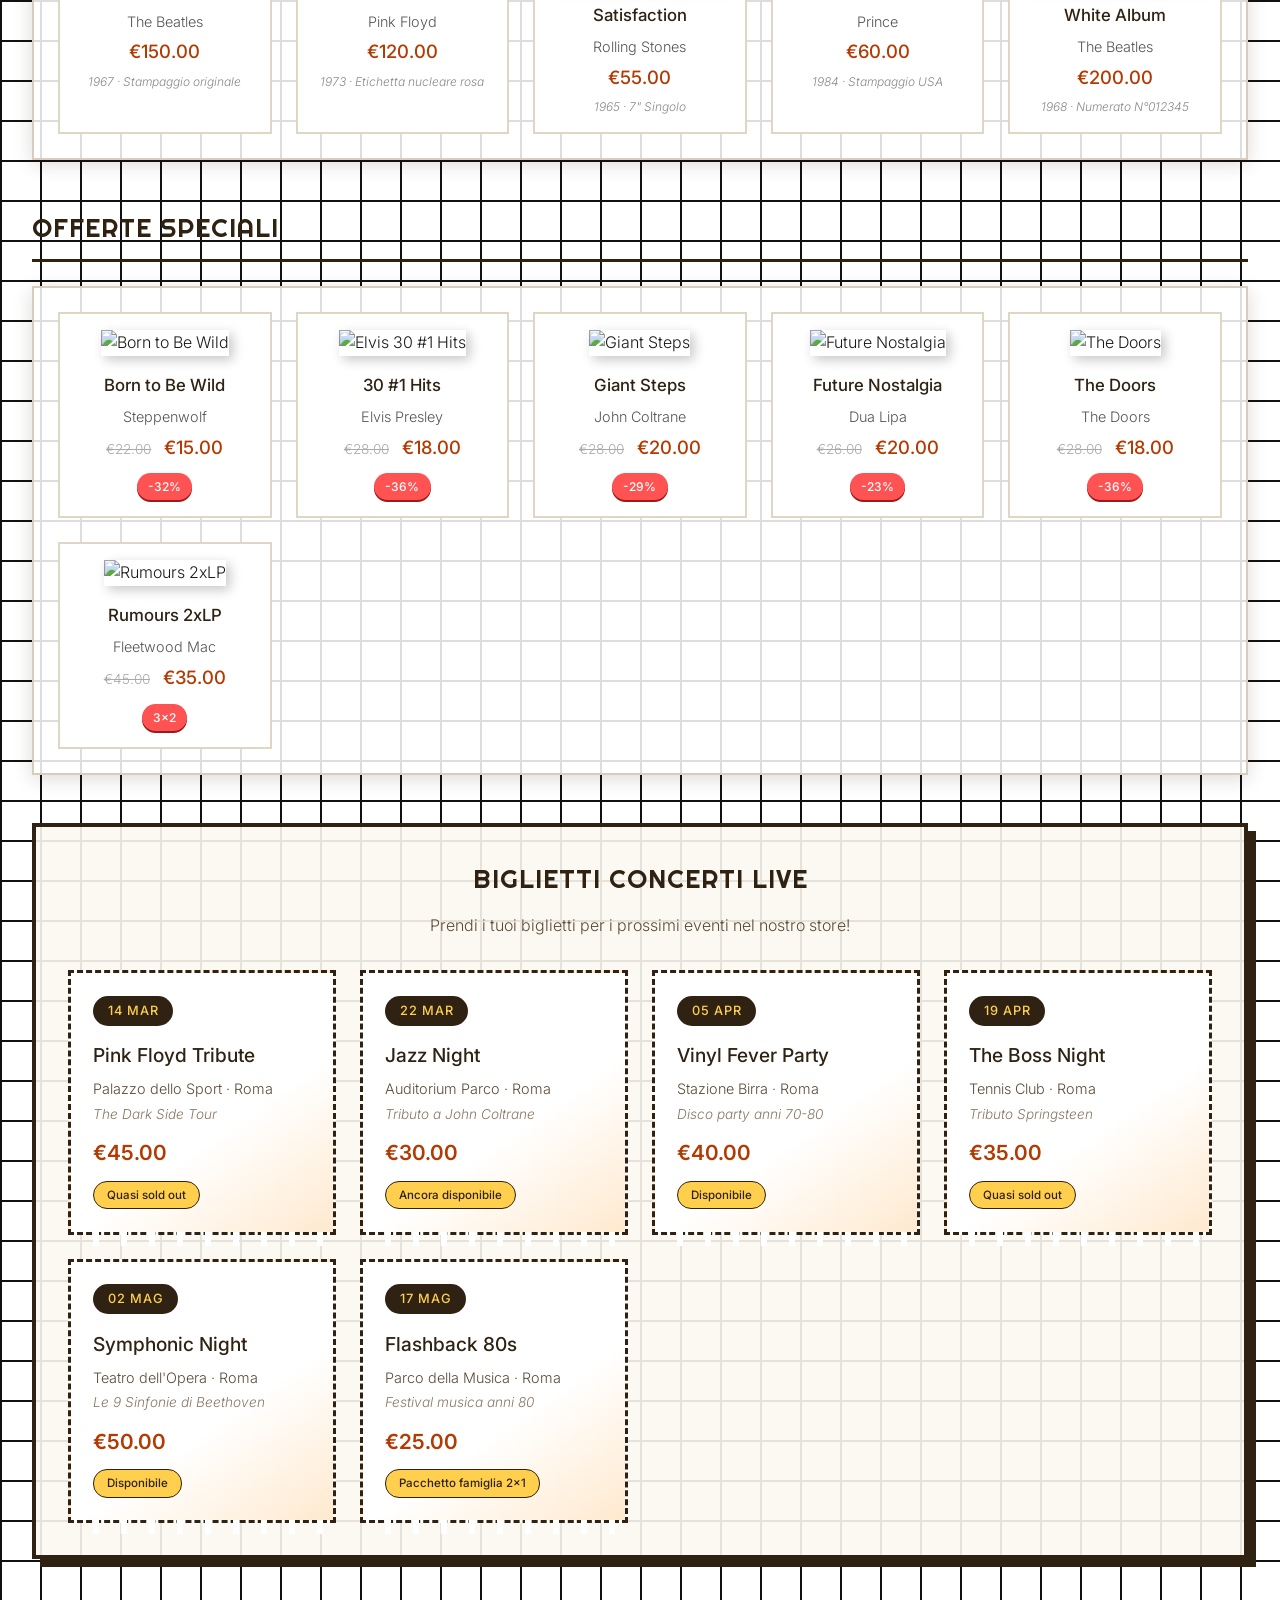
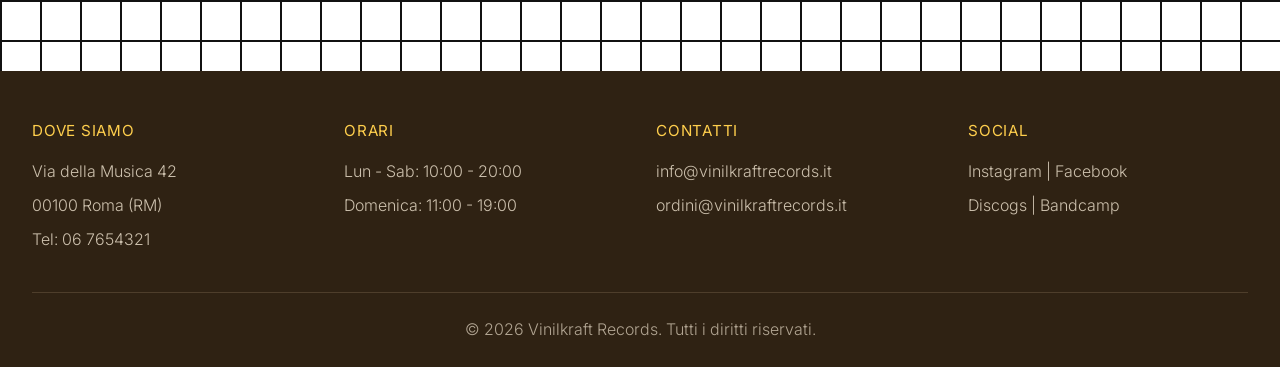
==== commit 3437a08f: "Titolo con scrambleText di anime.js in font Arial" ====
--- a/index.html
+++ b/index.html
@@ -499,5 +499,6 @@
     <div id="overlay" class="overlay" onclick="toggleCart()"></div>
 
     <script src="script.js"></script>
+    <script type="module" src="title.js"></script>
 </body>
 </html>
--- a/styles.css
+++ b/styles.css
@@ -17,24 +17,16 @@
     position: relative;
 }
 
-/* ==== RETRO 70s-80s LOGO ==== */
+/* ==== TITLE (anime.js scrambleText, Arial) ==== */
 .retro-title {
-    font-family: 'Righteous', 'Bowlby One SC', sans-serif;
+    font-family: Arial, Helvetica, sans-serif;
     font-size: 2.5rem;
-    font-weight: 400;
+    font-weight: 800;
     text-transform: uppercase;
-    letter-spacing: 3px;
-    color: #ffcf4d;
-    -webkit-text-stroke: 1.5px #3a2413;
-    text-shadow:
-        0 1px 0 #e8892b,
-        0 2px 0 #d9730f,
-        0 3px 0 #c25e00,
-        0 4px 0 #a84d00,
-        2px 6px 6px rgba(60,35,10,0.45),
-        0 8px 28px rgba(160,120,20,0.55);
+    letter-spacing: 2px;
+    color: #2f2213;
+    text-shadow: 3px 3px 0 #ffcf4d;
     display: inline-block;
-    animation: retroWobble 3.2s ease-in-out infinite;
     line-height: 1.1;
 }
 
@@ -45,13 +37,6 @@
     letter-spacing: 2px;
     text-shadow: 1px 1px 0 rgba(60,35,10,0.5);
     animation: retroGlow 2.6s ease-in-out infinite;
-}
-
-@keyframes retroWobble {
-    0%, 100% { transform: rotate(-2deg) scale(1); }
-    25% { transform: rotate(1.5deg) scale(1.03); }
-    50% { transform: rotate(-1deg) scale(1.06); }
-    75% { transform: rotate(2deg) scale(1.02); }
 }
 
 @keyframes retroGlow {
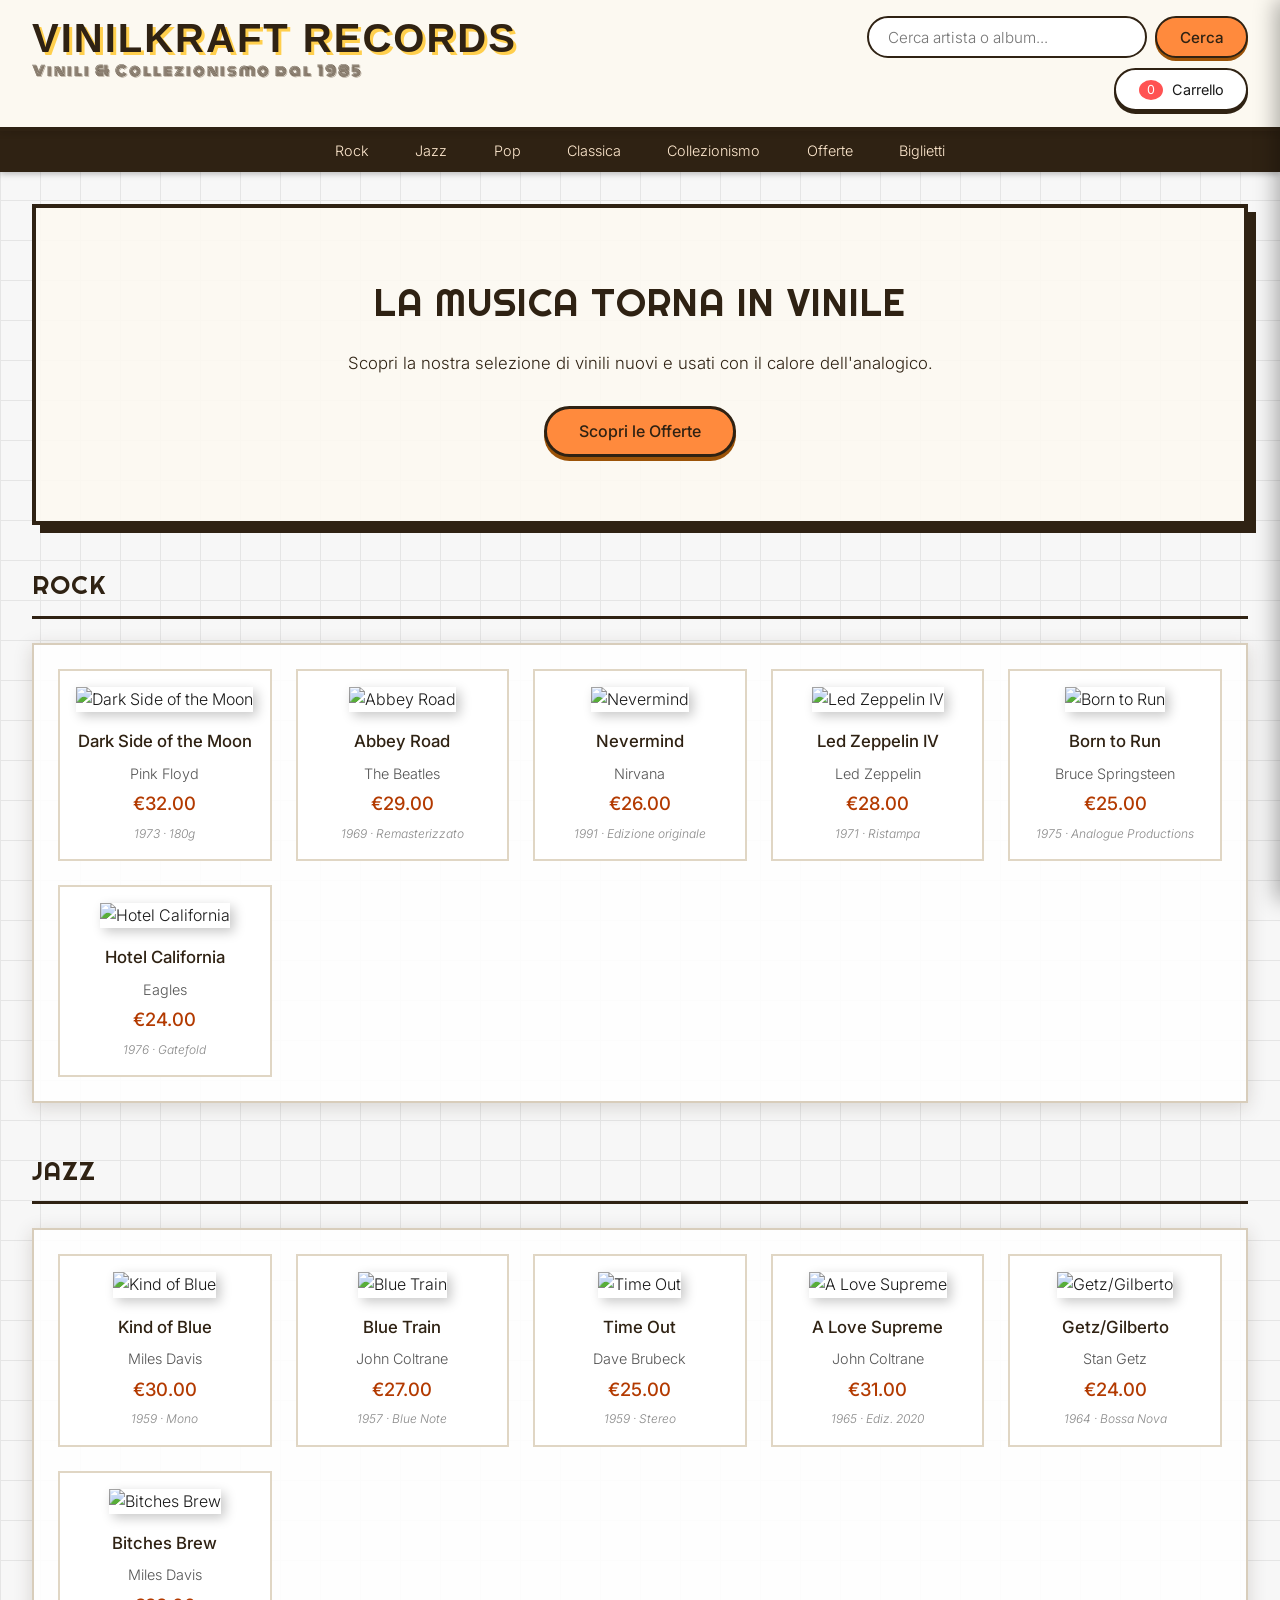
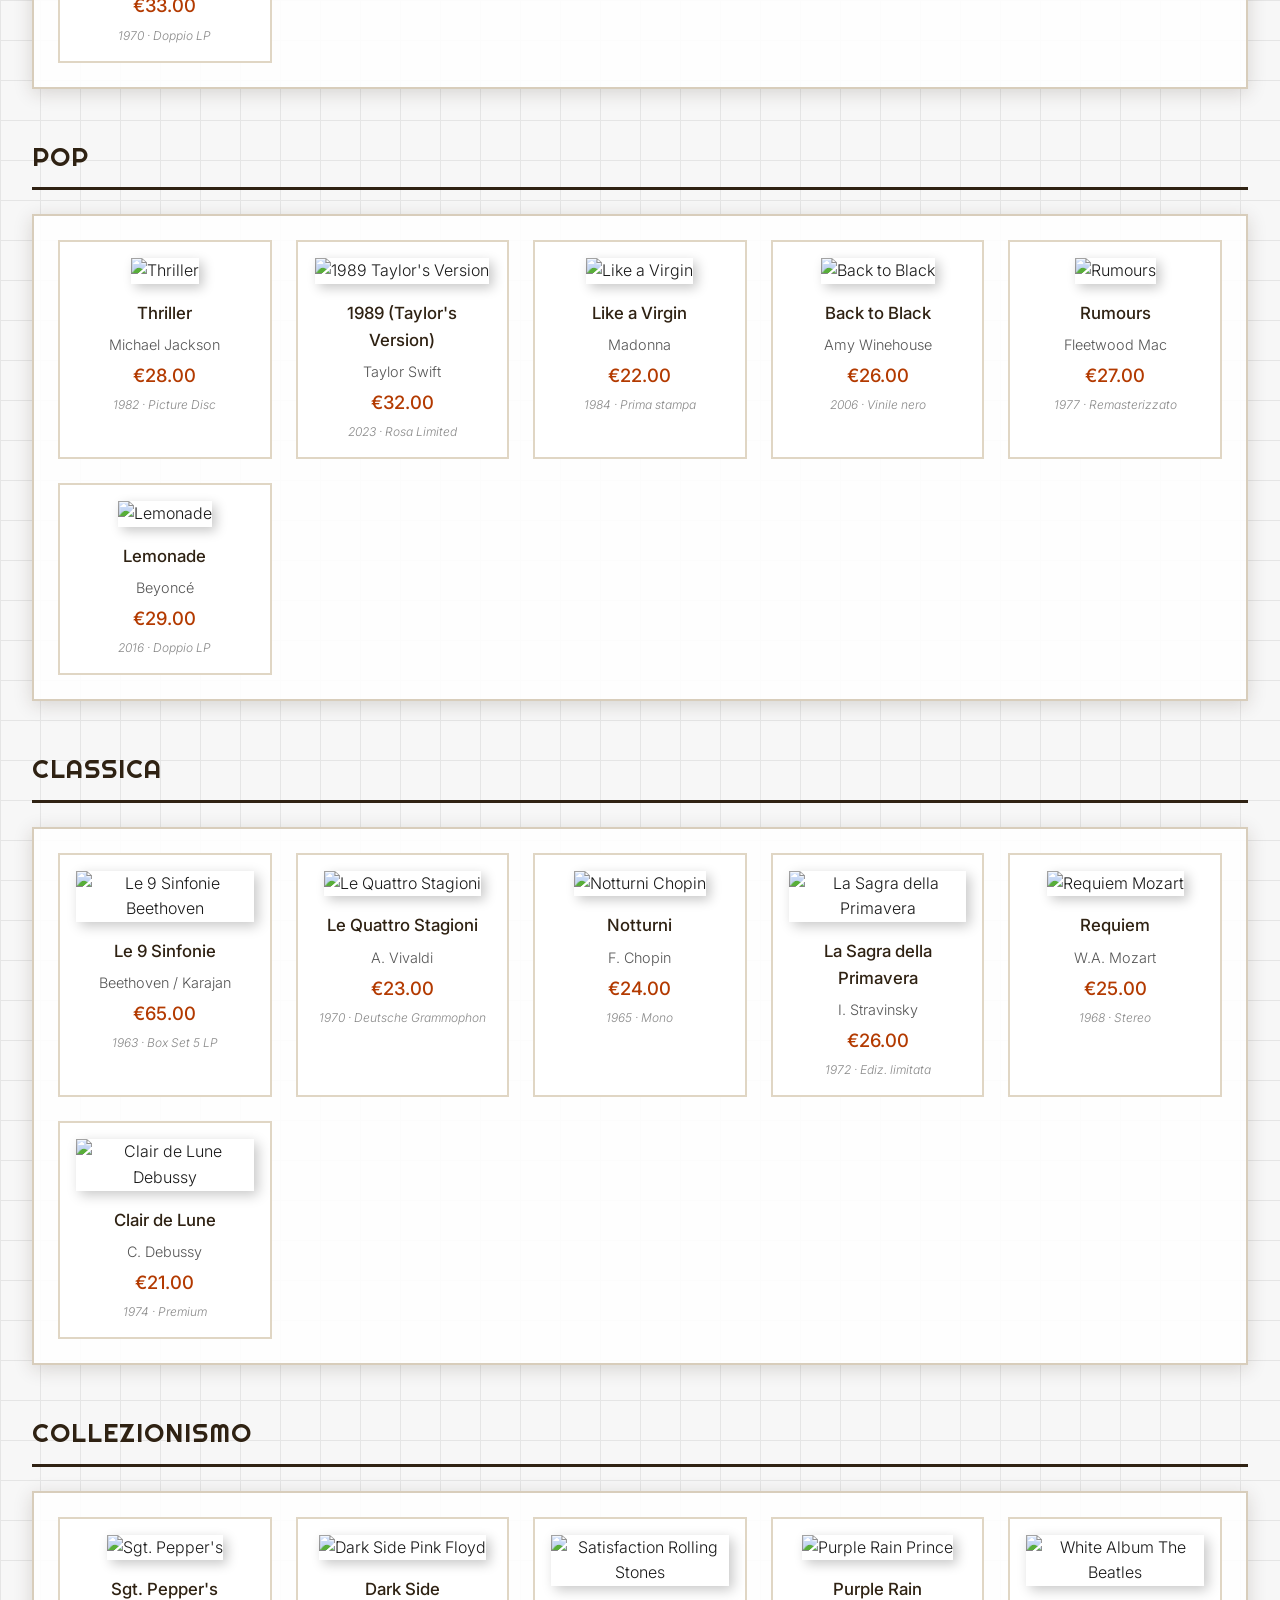
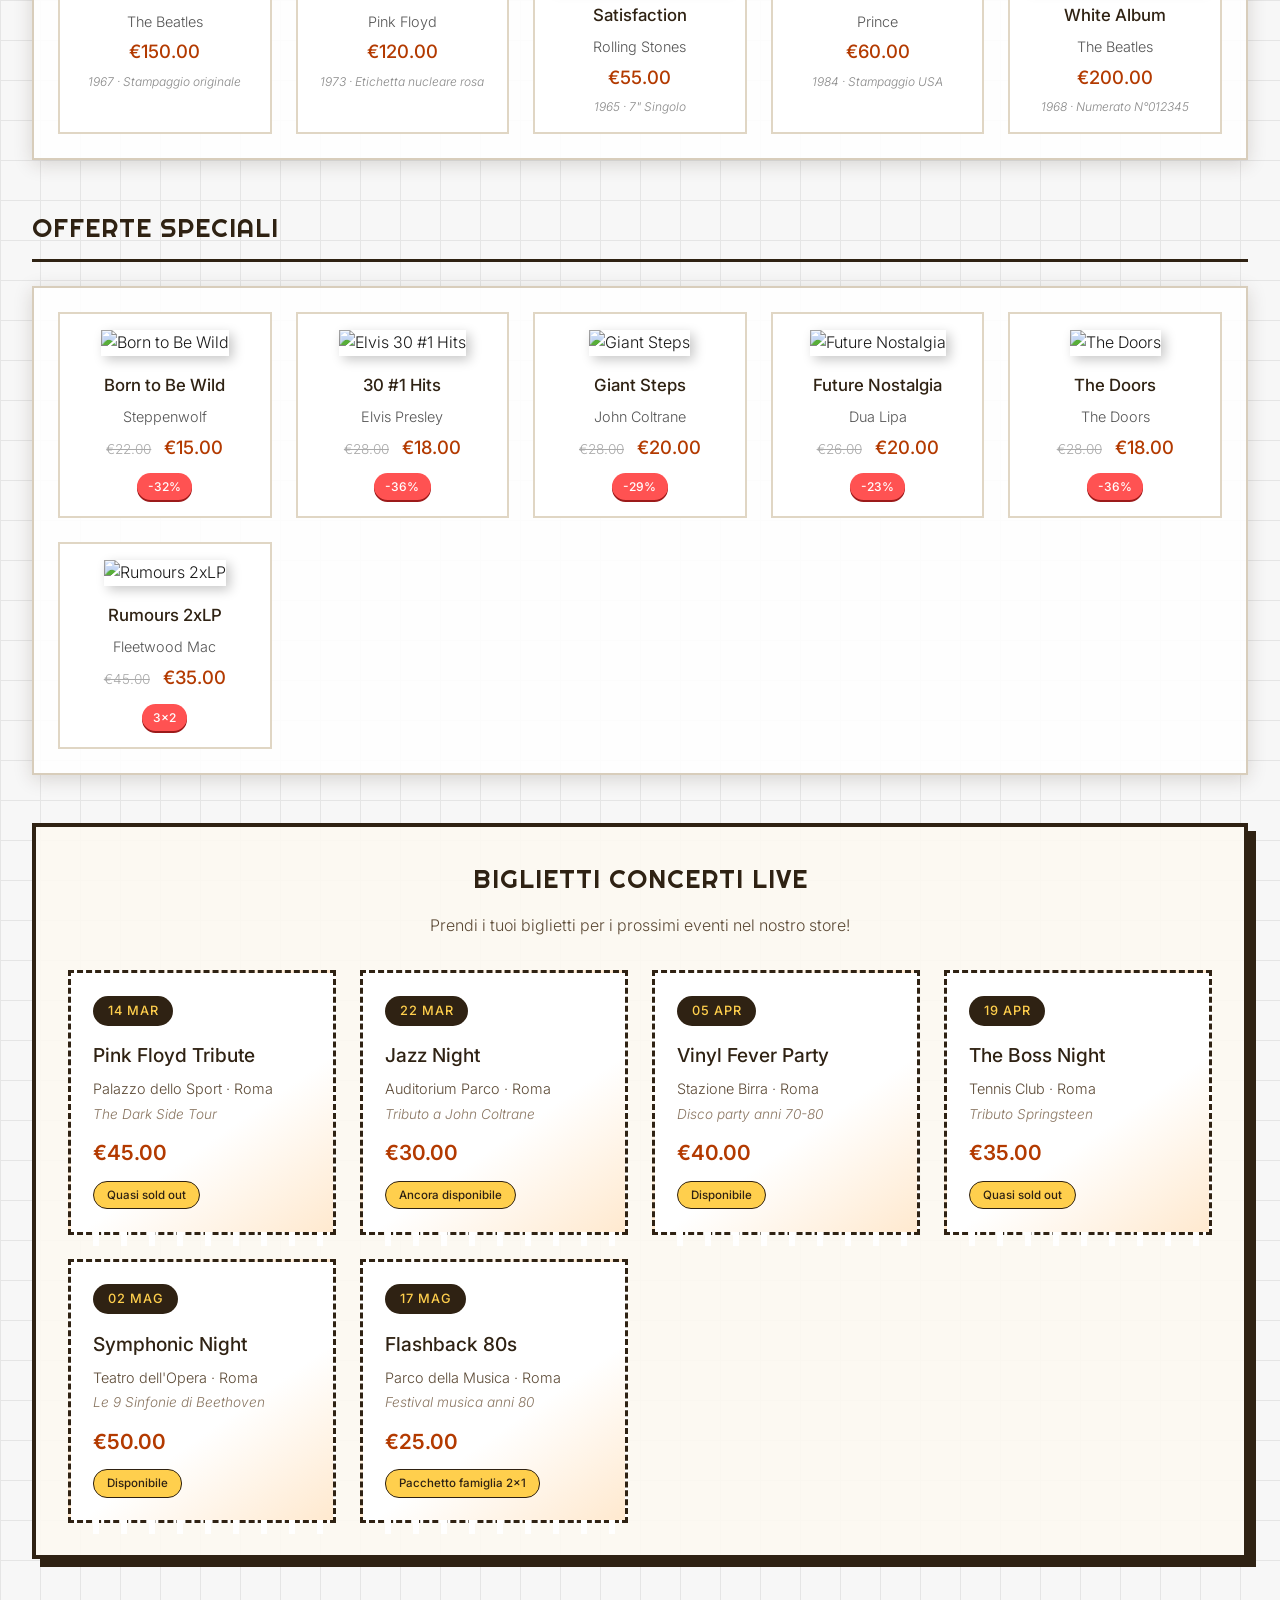
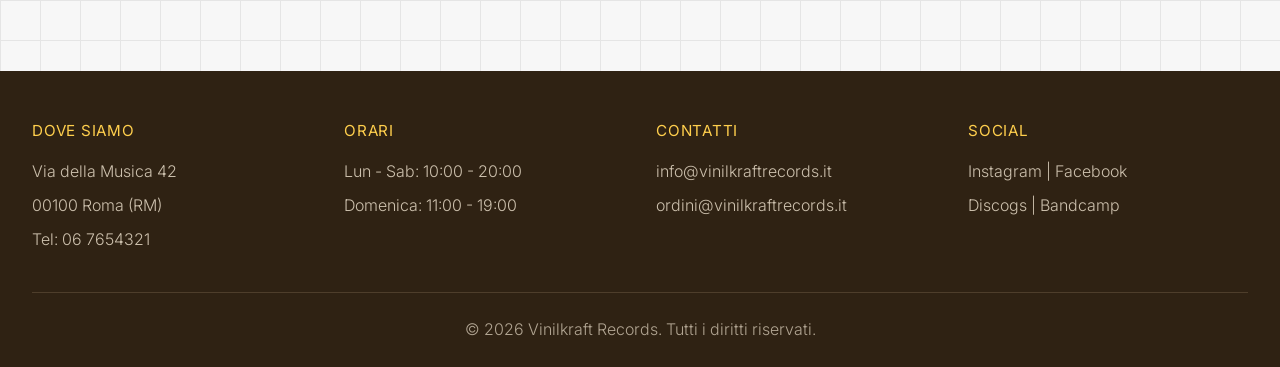
==== commit def29fd0: "Sfondo animato 3D bianco e nero con anime.js + Three.js (cubi InstancedMesh)" ====
--- a/index.html
+++ b/index.html
@@ -8,8 +8,18 @@
     <link rel="preconnect" href="https://fonts.gstatic.com" crossorigin>
     <link href="https://fonts.googleapis.com/css2?family=Inter:wght@300;400;500;600&family=Righteous&family=Bowlby+One+SC&family=Monoton&display=swap" rel="stylesheet">
     <link rel="stylesheet" href="styles.css">
+    <script type="importmap">
+    {
+        "imports": {
+            "animejs": "https://cdn.jsdelivr.net/npm/animejs@4.5.0/+esm",
+            "three": "https://cdn.jsdelivr.net/npm/three@0.185.1/build/three.module.js",
+            "animejs/adapters/three": "https://cdn.jsdelivr.net/npm/animejs@4.5.0/dist/modules/adapters/three/index.js"
+        }
+    }
+    </script>
 </head>
 <body>
+    <div class="full-container fixed-bg"></div>
     <header>
         <div class="header-container">
             <div class="logo">
@@ -500,5 +510,6 @@
 
     <script src="script.js"></script>
     <script type="module" src="title.js"></script>
+    <script type="module" src="background.js"></script>
 </body>
 </html>
--- a/styles.css
+++ b/styles.css
@@ -9,12 +9,34 @@
     font-weight: 300;
     line-height: 1.6;
     color: #1a1a1a;
-    background-color: #ffffff;
+    background-color: #f7f7f7;
     background-image:
-        linear-gradient(#111 2px, transparent 2px),
-        linear-gradient(90deg, #111 2px, transparent 2px);
+        linear-gradient(#e5e5e5 1px, transparent 1px),
+        linear-gradient(90deg, #e5e5e5 1px, transparent 1px);
     background-size: 40px 40px;
     position: relative;
+}
+
+/* ==== THREE.JS BACKGROUND ==== */
+.full-container {
+    --hex-red-1:     #000000;
+    --hex-orange-1:  #2b2b2b;
+    --hex-yellow-1:  #555555;
+    --hex-green-1:   #808080;
+    --hex-sky-1:     #aaaaaa;
+    --hex-purple-1:  #cccccc;
+    --hex-pink-1:    #f0f0f0;
+}
+
+.full-container.fixed-bg {
+    position: fixed;
+    inset: 0;
+    z-index: -1;
+    pointer-events: none;
+}
+
+.full-container.fixed-bg canvas {
+    display: block;
 }
 
 /* ==== TITLE (anime.js scrambleText, Arial) ==== */
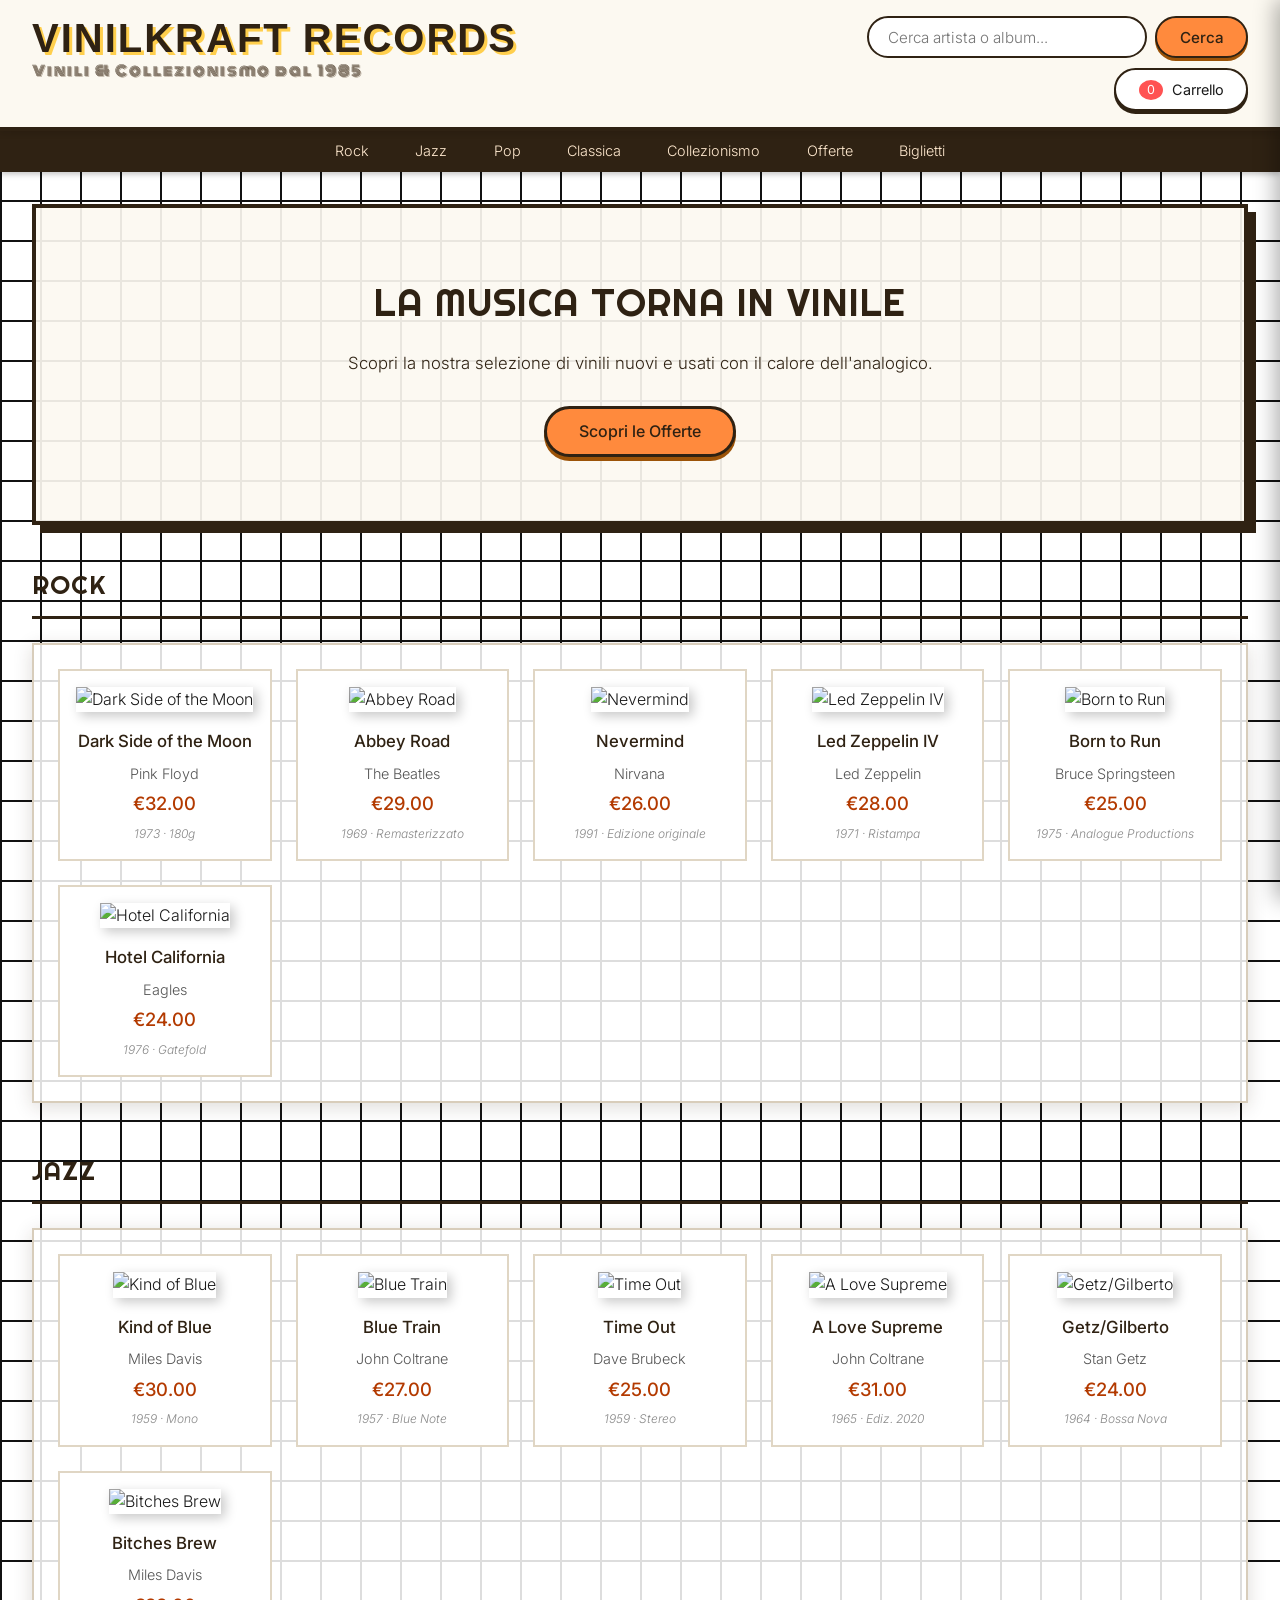
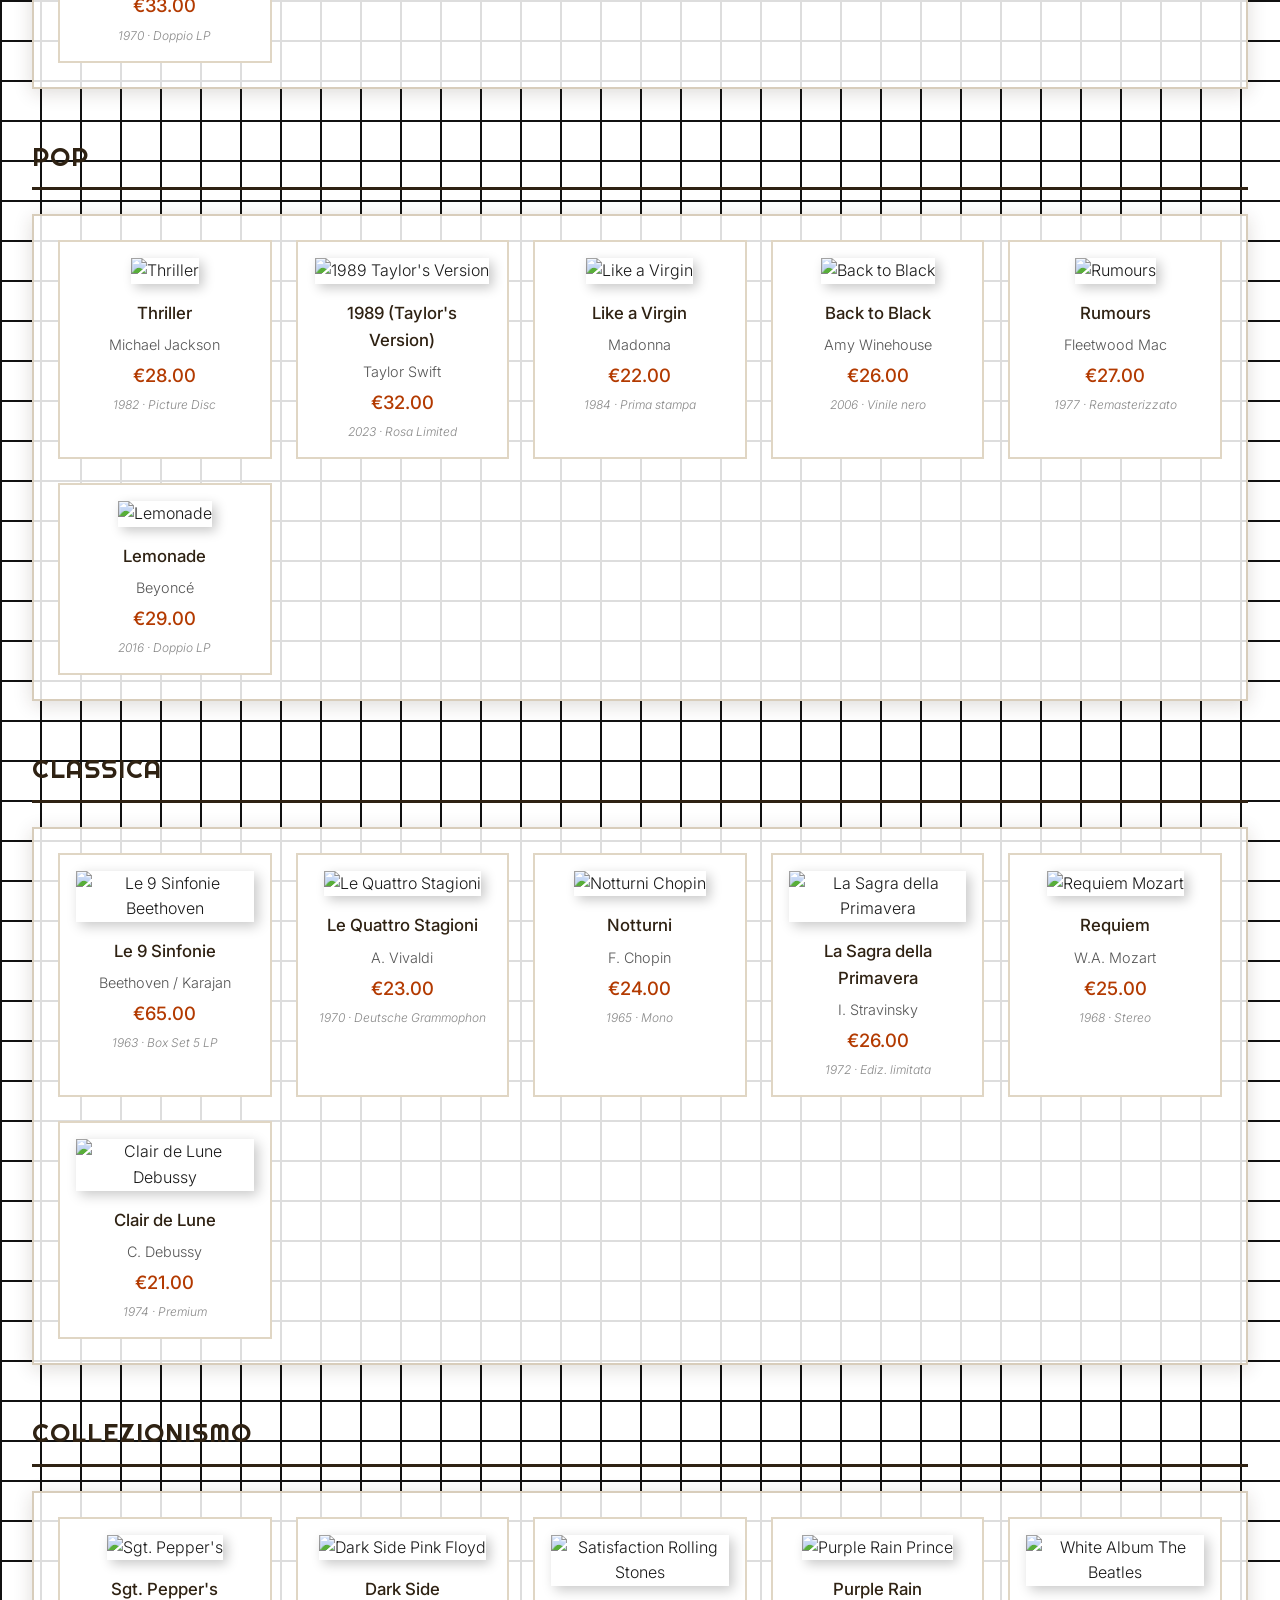
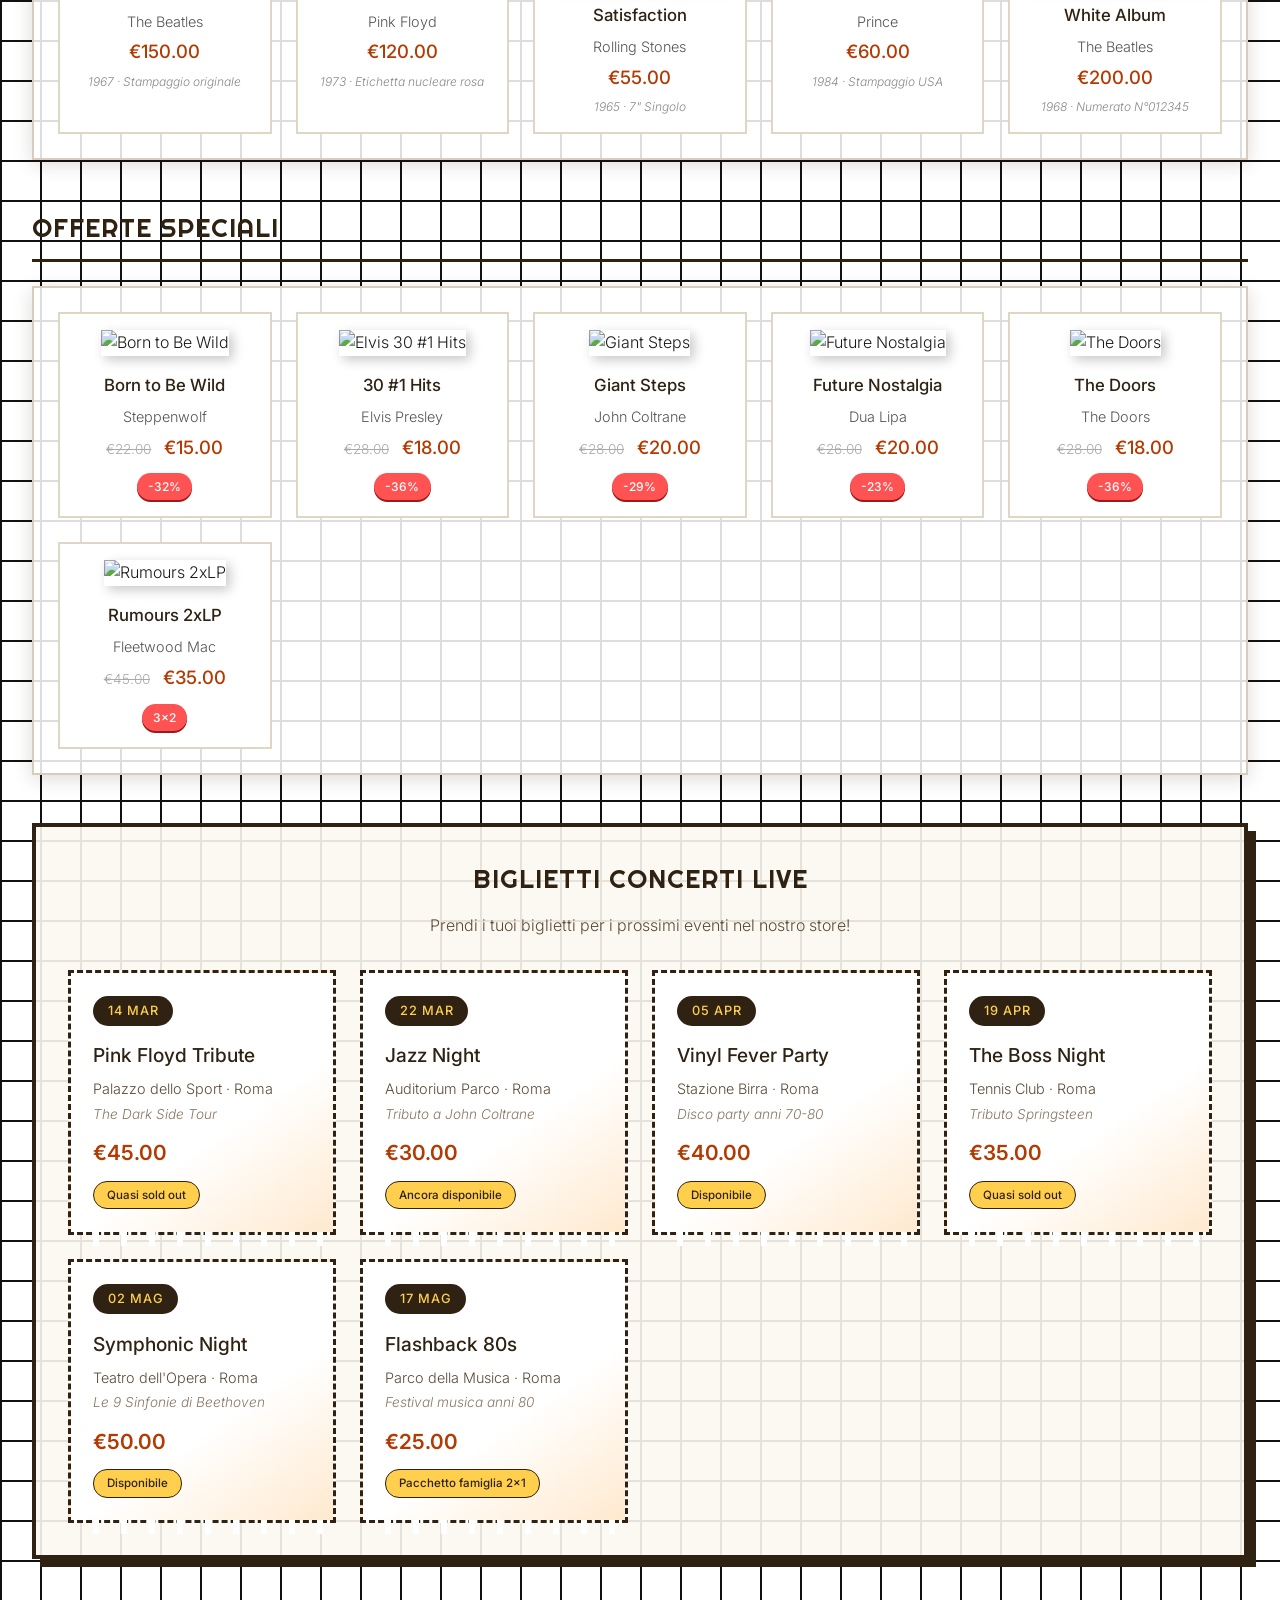
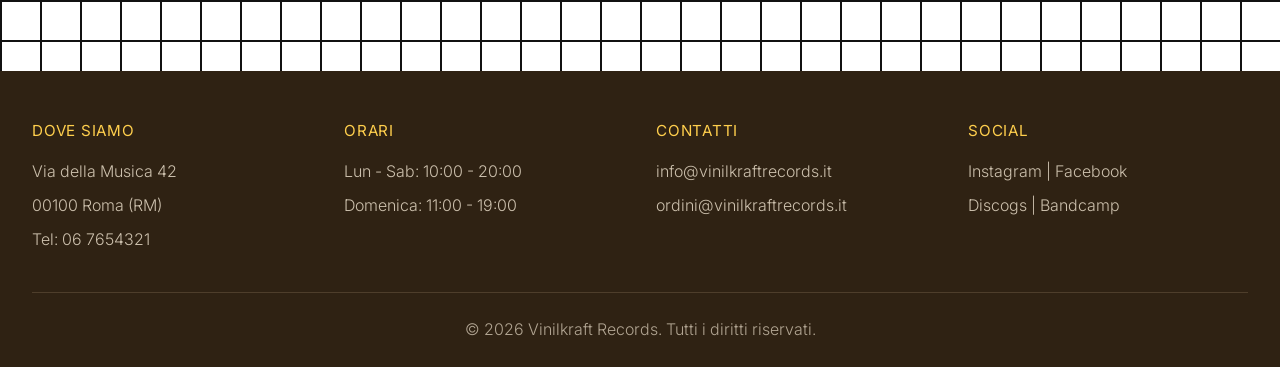
==== commit fb3c362e: "Revert "Sfondo animato 3D bianco e nero con anime.js + Three.js (cubi InstancedMesh)" This reverts c" ====
--- a/index.html
+++ b/index.html
@@ -8,18 +8,8 @@
     <link rel="preconnect" href="https://fonts.gstatic.com" crossorigin>
     <link href="https://fonts.googleapis.com/css2?family=Inter:wght@300;400;500;600&family=Righteous&family=Bowlby+One+SC&family=Monoton&display=swap" rel="stylesheet">
     <link rel="stylesheet" href="styles.css">
-    <script type="importmap">
-    {
-        "imports": {
-            "animejs": "https://cdn.jsdelivr.net/npm/animejs@4.5.0/+esm",
-            "three": "https://cdn.jsdelivr.net/npm/three@0.185.1/build/three.module.js",
-            "animejs/adapters/three": "https://cdn.jsdelivr.net/npm/animejs@4.5.0/dist/modules/adapters/three/index.js"
-        }
-    }
-    </script>
 </head>
 <body>
-    <div class="full-container fixed-bg"></div>
     <header>
         <div class="header-container">
             <div class="logo">
@@ -510,6 +500,5 @@
 
     <script src="script.js"></script>
     <script type="module" src="title.js"></script>
-    <script type="module" src="background.js"></script>
 </body>
 </html>
--- a/styles.css
+++ b/styles.css
@@ -9,34 +9,12 @@
     font-weight: 300;
     line-height: 1.6;
     color: #1a1a1a;
-    background-color: #f7f7f7;
+    background-color: #ffffff;
     background-image:
-        linear-gradient(#e5e5e5 1px, transparent 1px),
-        linear-gradient(90deg, #e5e5e5 1px, transparent 1px);
+        linear-gradient(#111 2px, transparent 2px),
+        linear-gradient(90deg, #111 2px, transparent 2px);
     background-size: 40px 40px;
     position: relative;
-}
-
-/* ==== THREE.JS BACKGROUND ==== */
-.full-container {
-    --hex-red-1:     #000000;
-    --hex-orange-1:  #2b2b2b;
-    --hex-yellow-1:  #555555;
-    --hex-green-1:   #808080;
-    --hex-sky-1:     #aaaaaa;
-    --hex-purple-1:  #cccccc;
-    --hex-pink-1:    #f0f0f0;
-}
-
-.full-container.fixed-bg {
-    position: fixed;
-    inset: 0;
-    z-index: -1;
-    pointer-events: none;
-}
-
-.full-container.fixed-bg canvas {
-    display: block;
 }
 
 /* ==== TITLE (anime.js scrambleText, Arial) ==== */
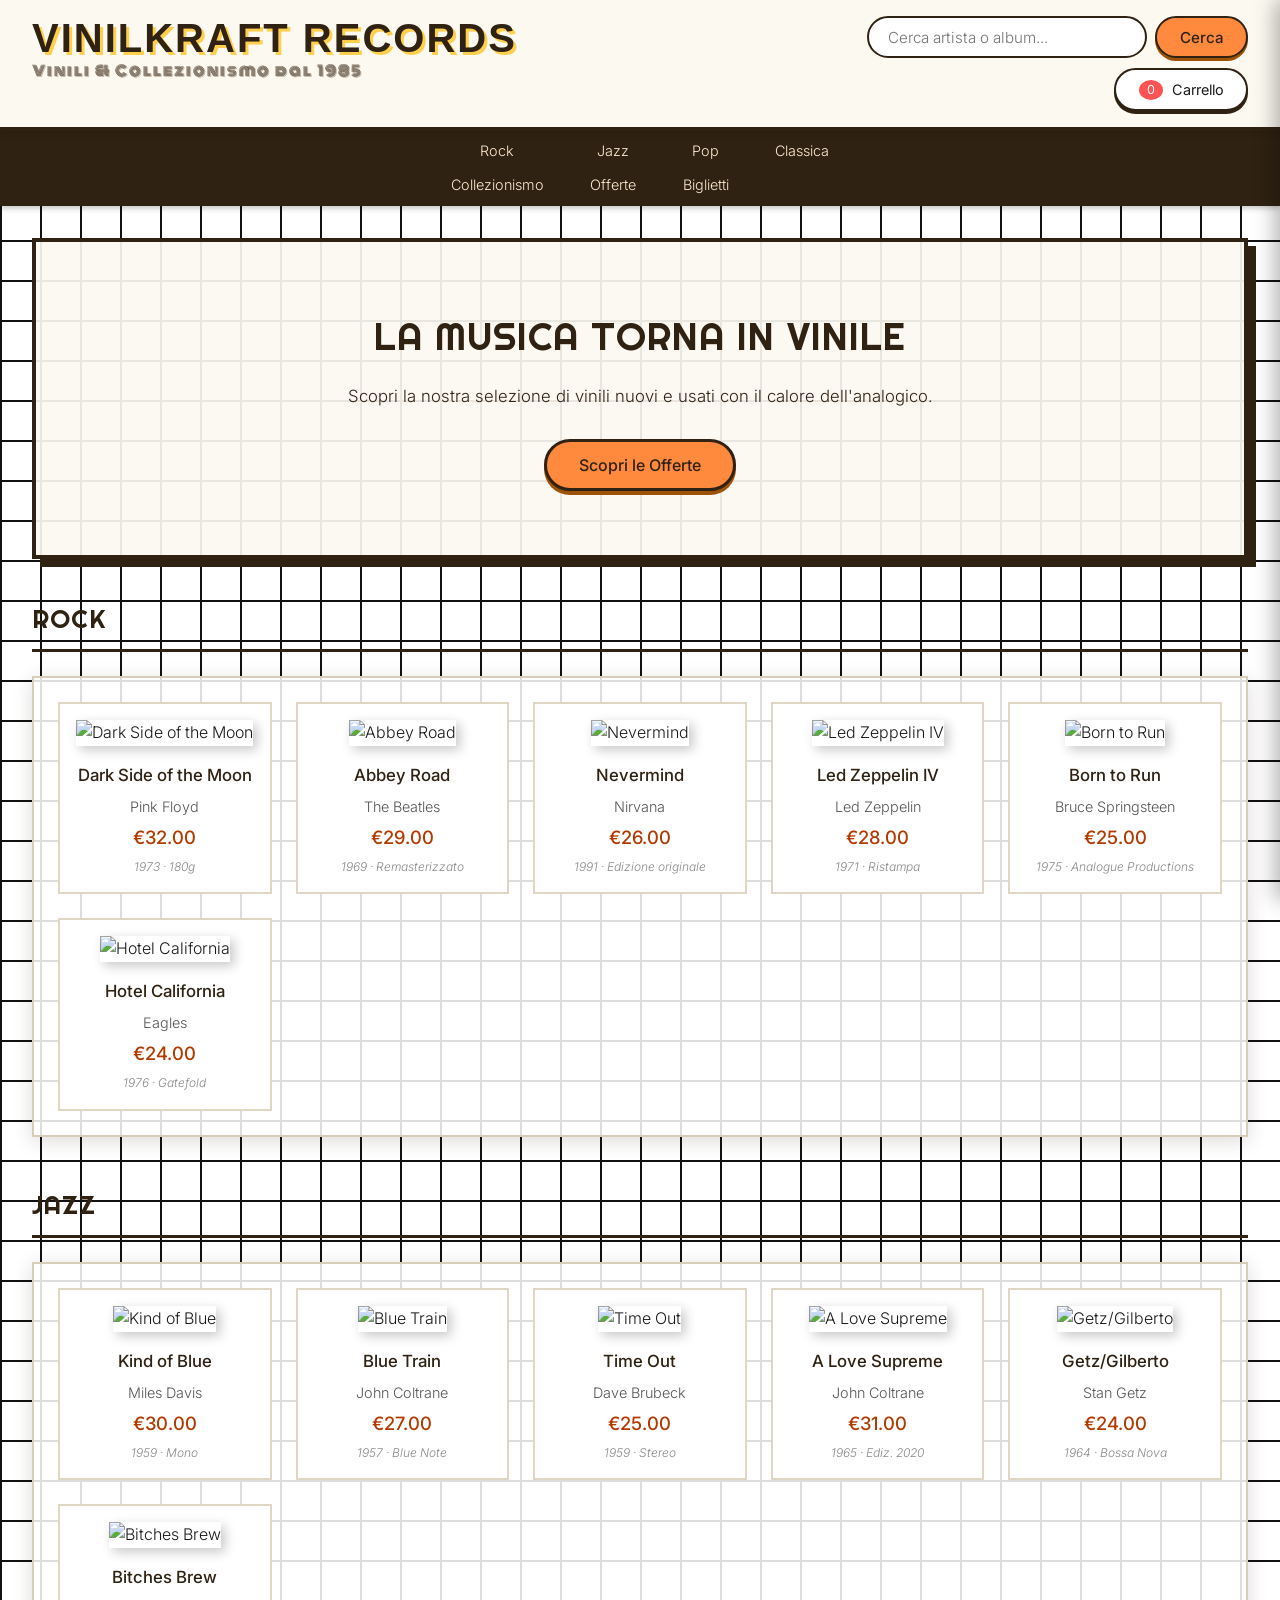
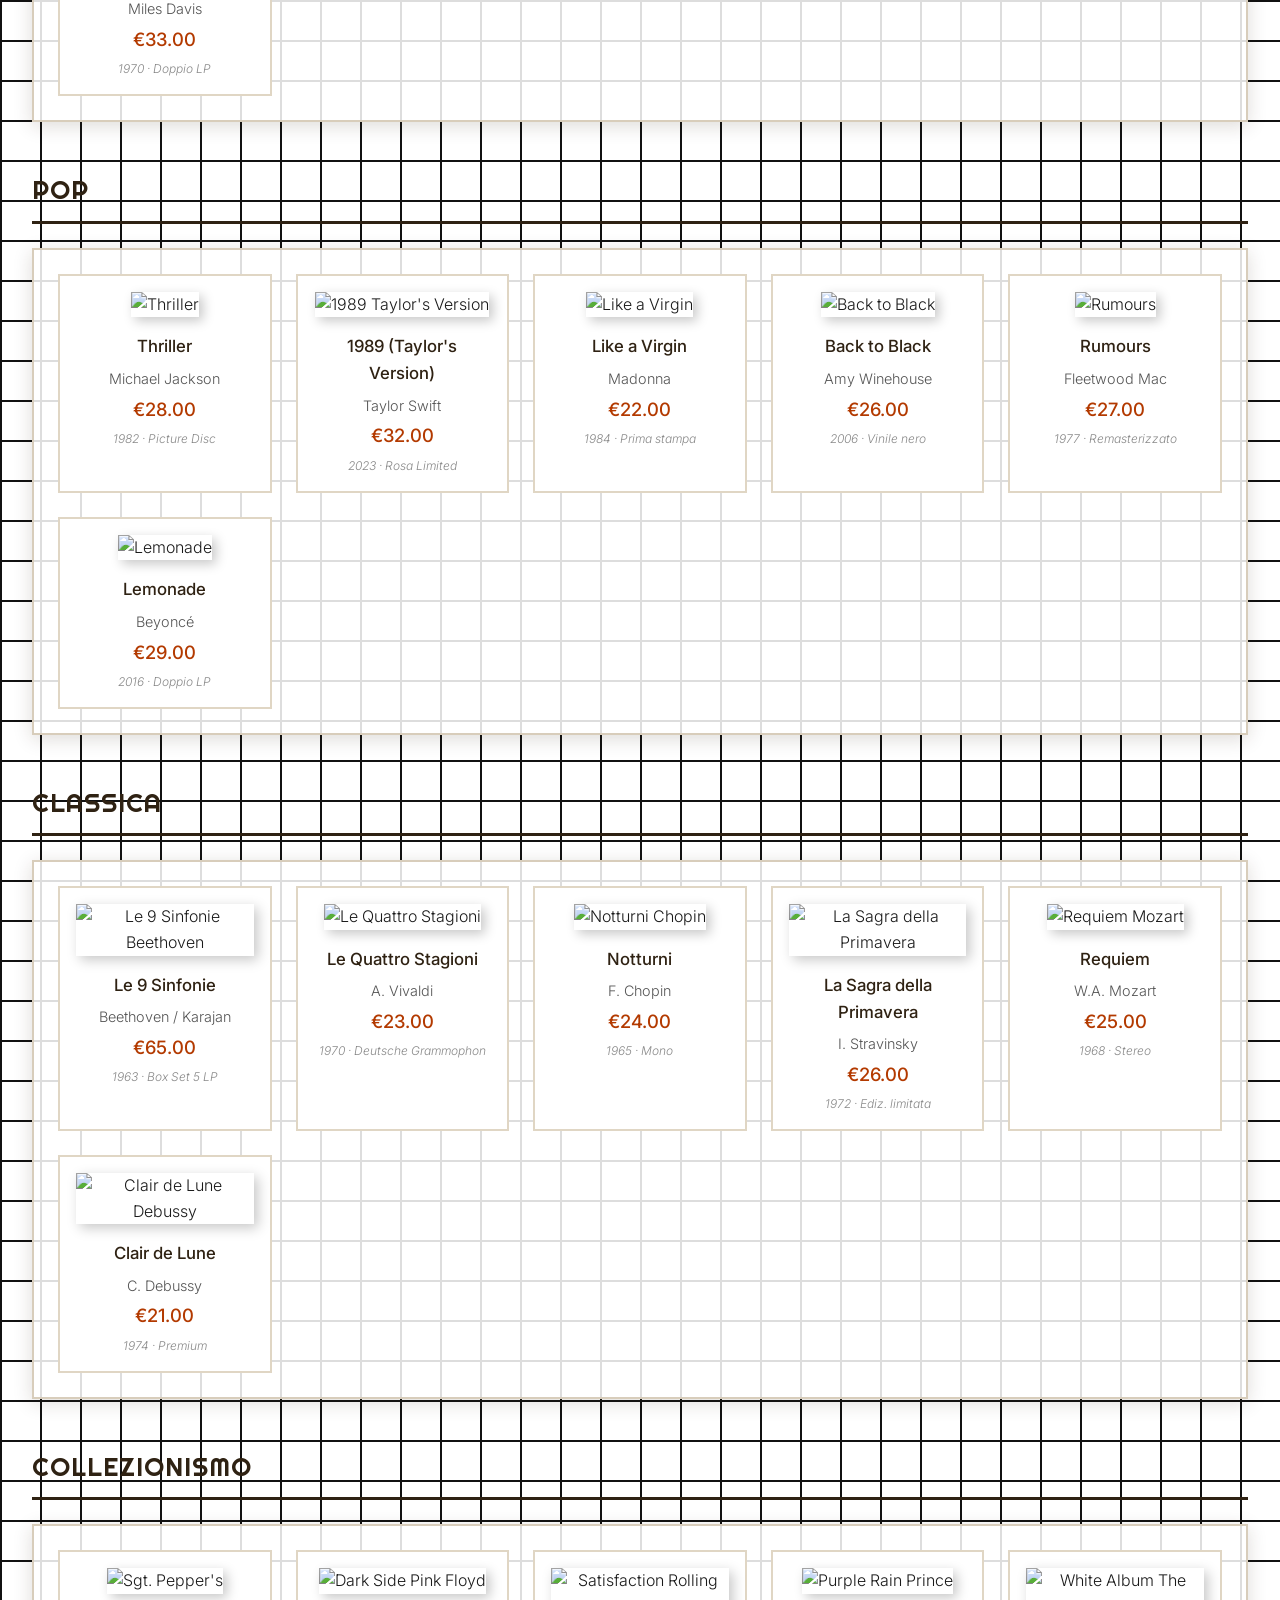
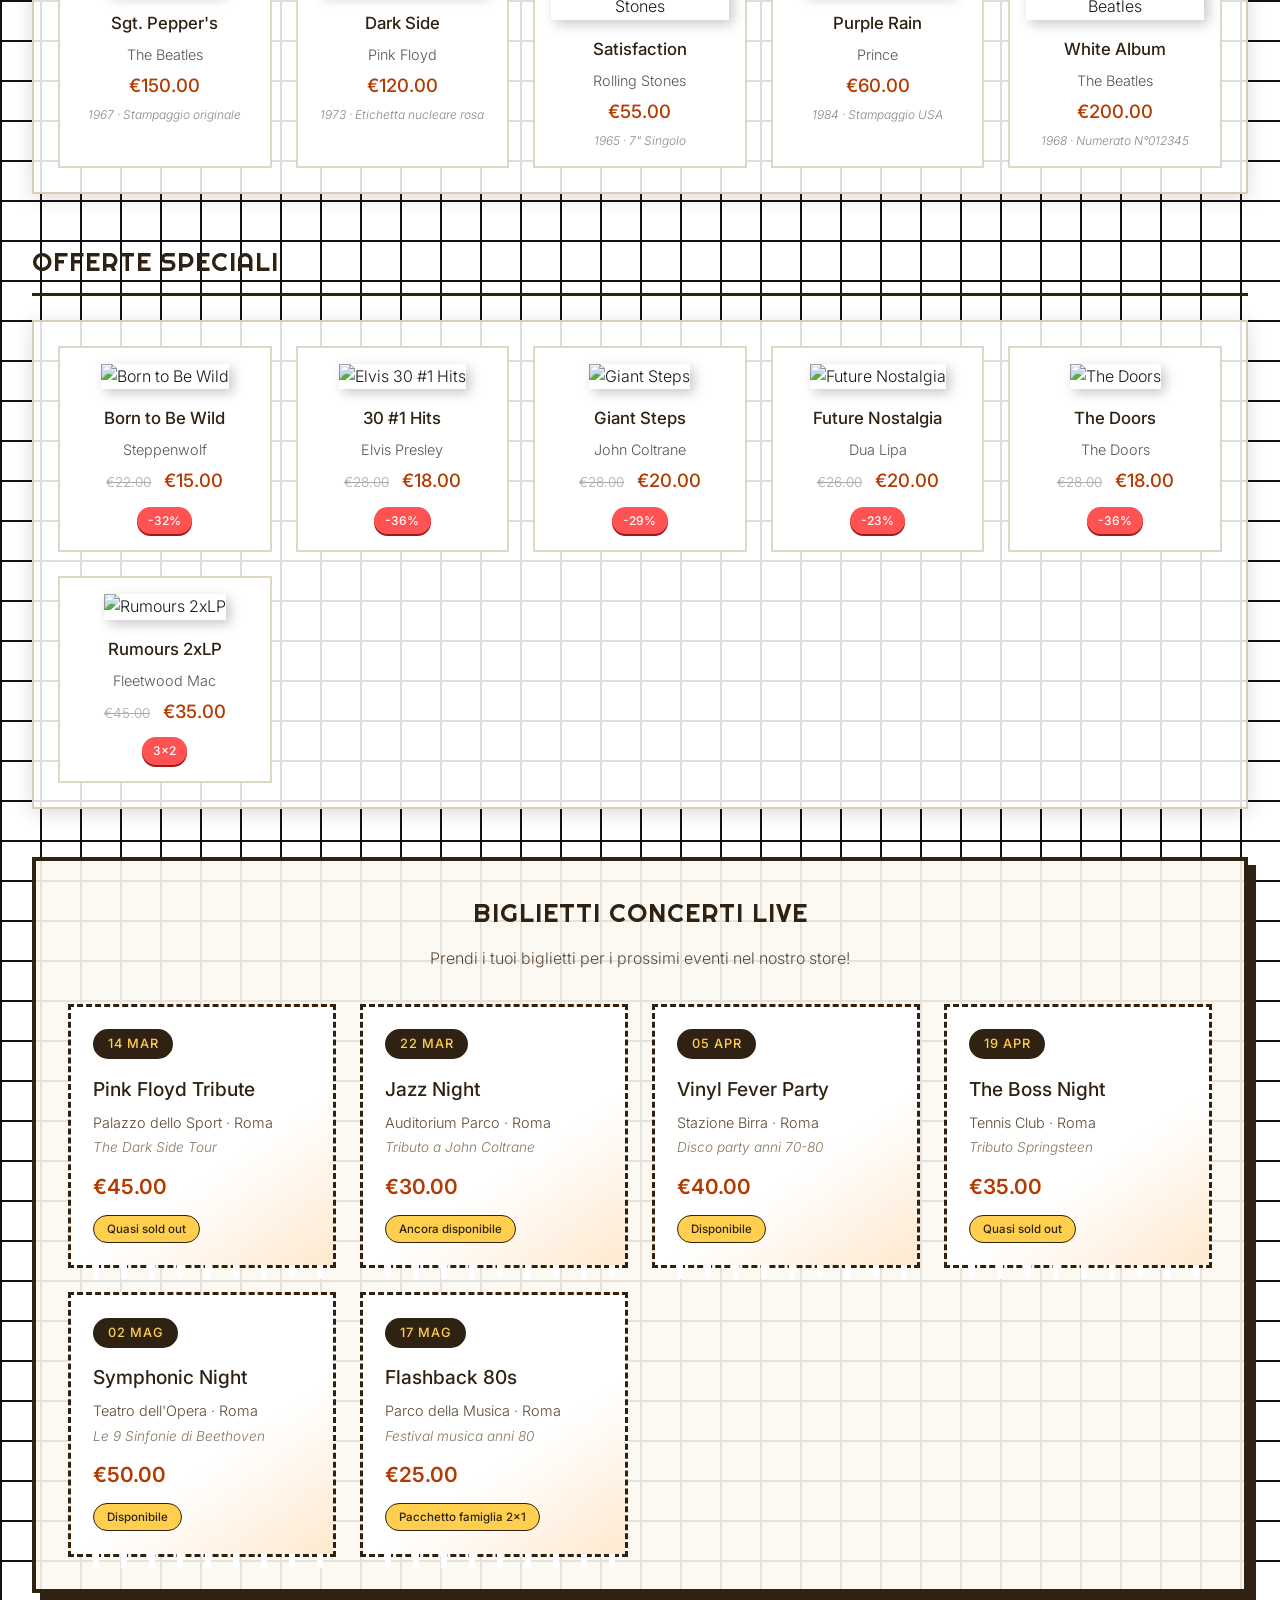
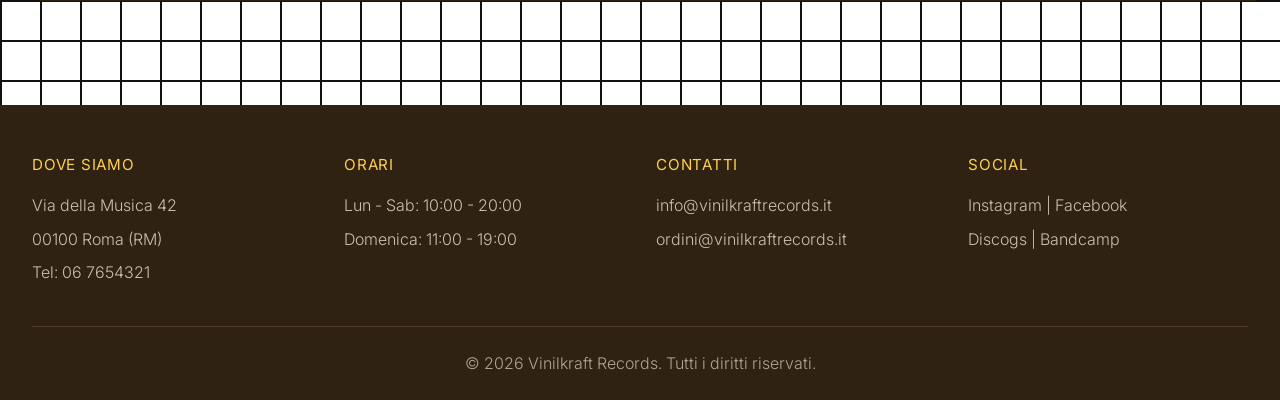
==== commit c0bb34fb: "Layout animejs createLayout sui generi nel menu in alto" ====
--- a/index.html
+++ b/index.html
@@ -29,7 +29,7 @@
     </header>
 
     <nav>
-        <ul>
+        <ul class="layout-container" data-grid="4">
             <li><a href="#rock">Rock</a></li>
             <li><a href="#jazz">Jazz</a></li>
             <li><a href="#pop">Pop</a></li>
@@ -500,5 +500,6 @@
 
     <script src="script.js"></script>
     <script type="module" src="title.js"></script>
+    <script type="module" src="layout.js"></script>
 </body>
 </html>
--- a/styles.css
+++ b/styles.css
@@ -162,13 +162,18 @@
     box-shadow: 0 2px 6px rgba(0,0,0,0.25);
 }
 
-nav ul {
-    display: flex;
+nav ul.layout-container {
+    display: grid;
     justify-content: center;
+    justify-items: center;
     list-style: none;
-    flex-wrap: wrap;
     gap: 0.5rem;
 }
+
+nav ul.layout-container[data-grid="1"] { grid-template-columns: repeat(1, auto); }
+nav ul.layout-container[data-grid="2"] { grid-template-columns: repeat(2, auto); }
+nav ul.layout-container[data-grid="3"] { grid-template-columns: repeat(3, auto); }
+nav ul.layout-container[data-grid="4"] { grid-template-columns: repeat(4, auto); }
 
 nav ul li a {
     color: #ffe9cf;
@@ -659,10 +664,8 @@
         font-size: 1.9rem;
     }
 
-    nav ul {
-        justify-content: flex-start;
-        overflow-x: auto;
-        padding-bottom: 0.5rem;
+    nav ul.layout-container {
+        justify-content: center;
     }
 
     .banner h2 {
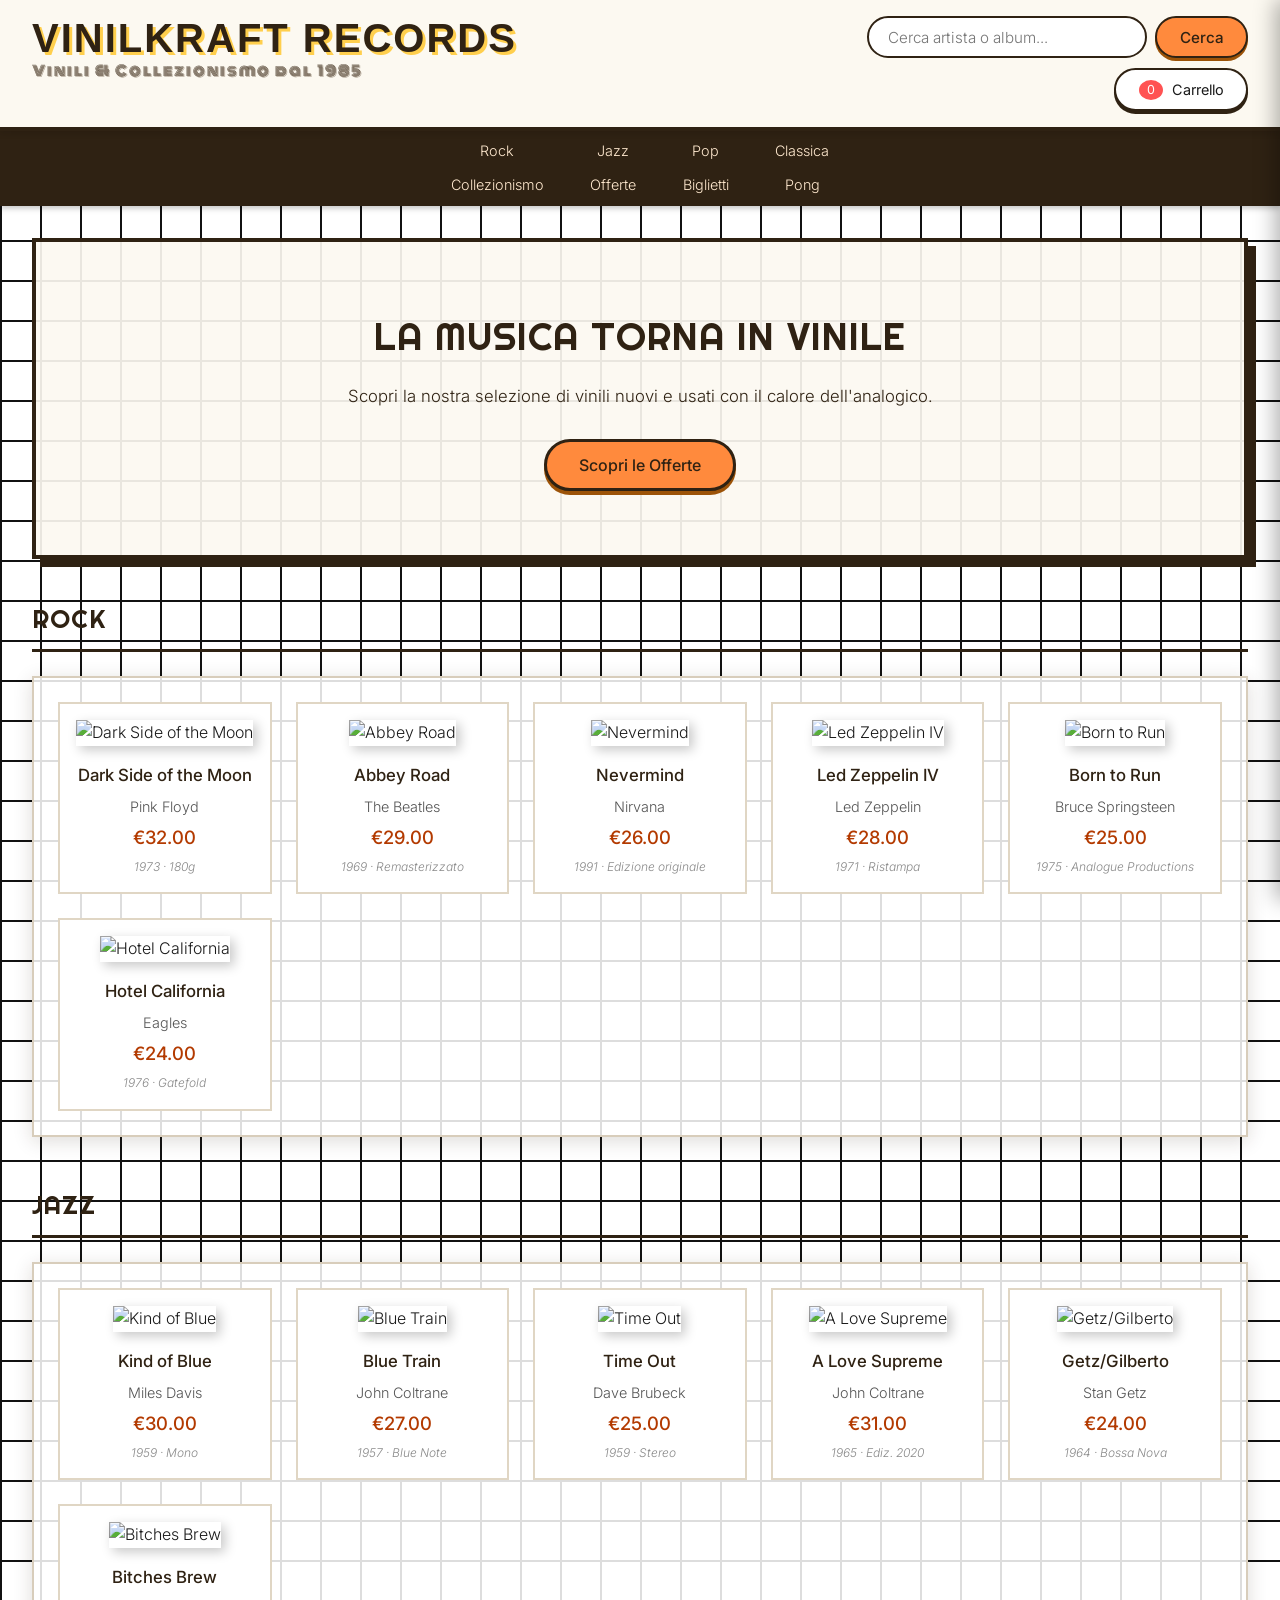
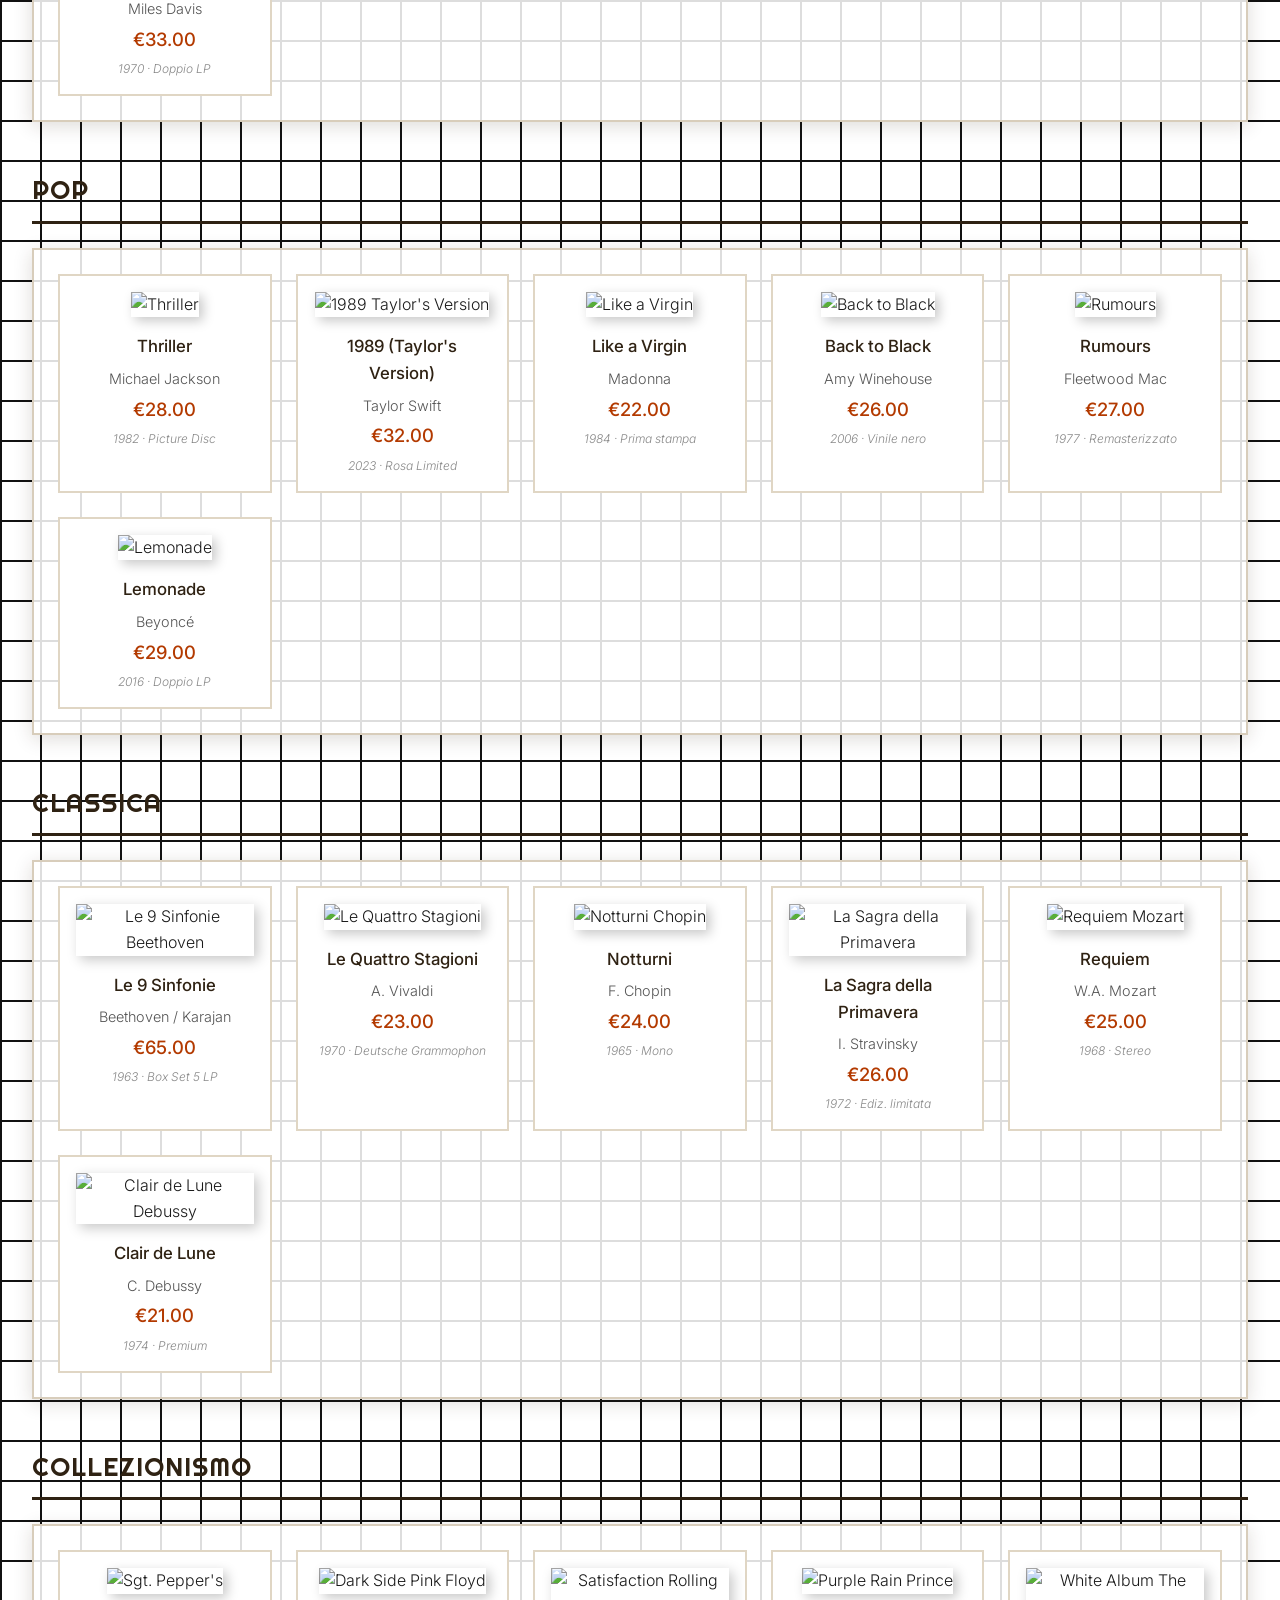
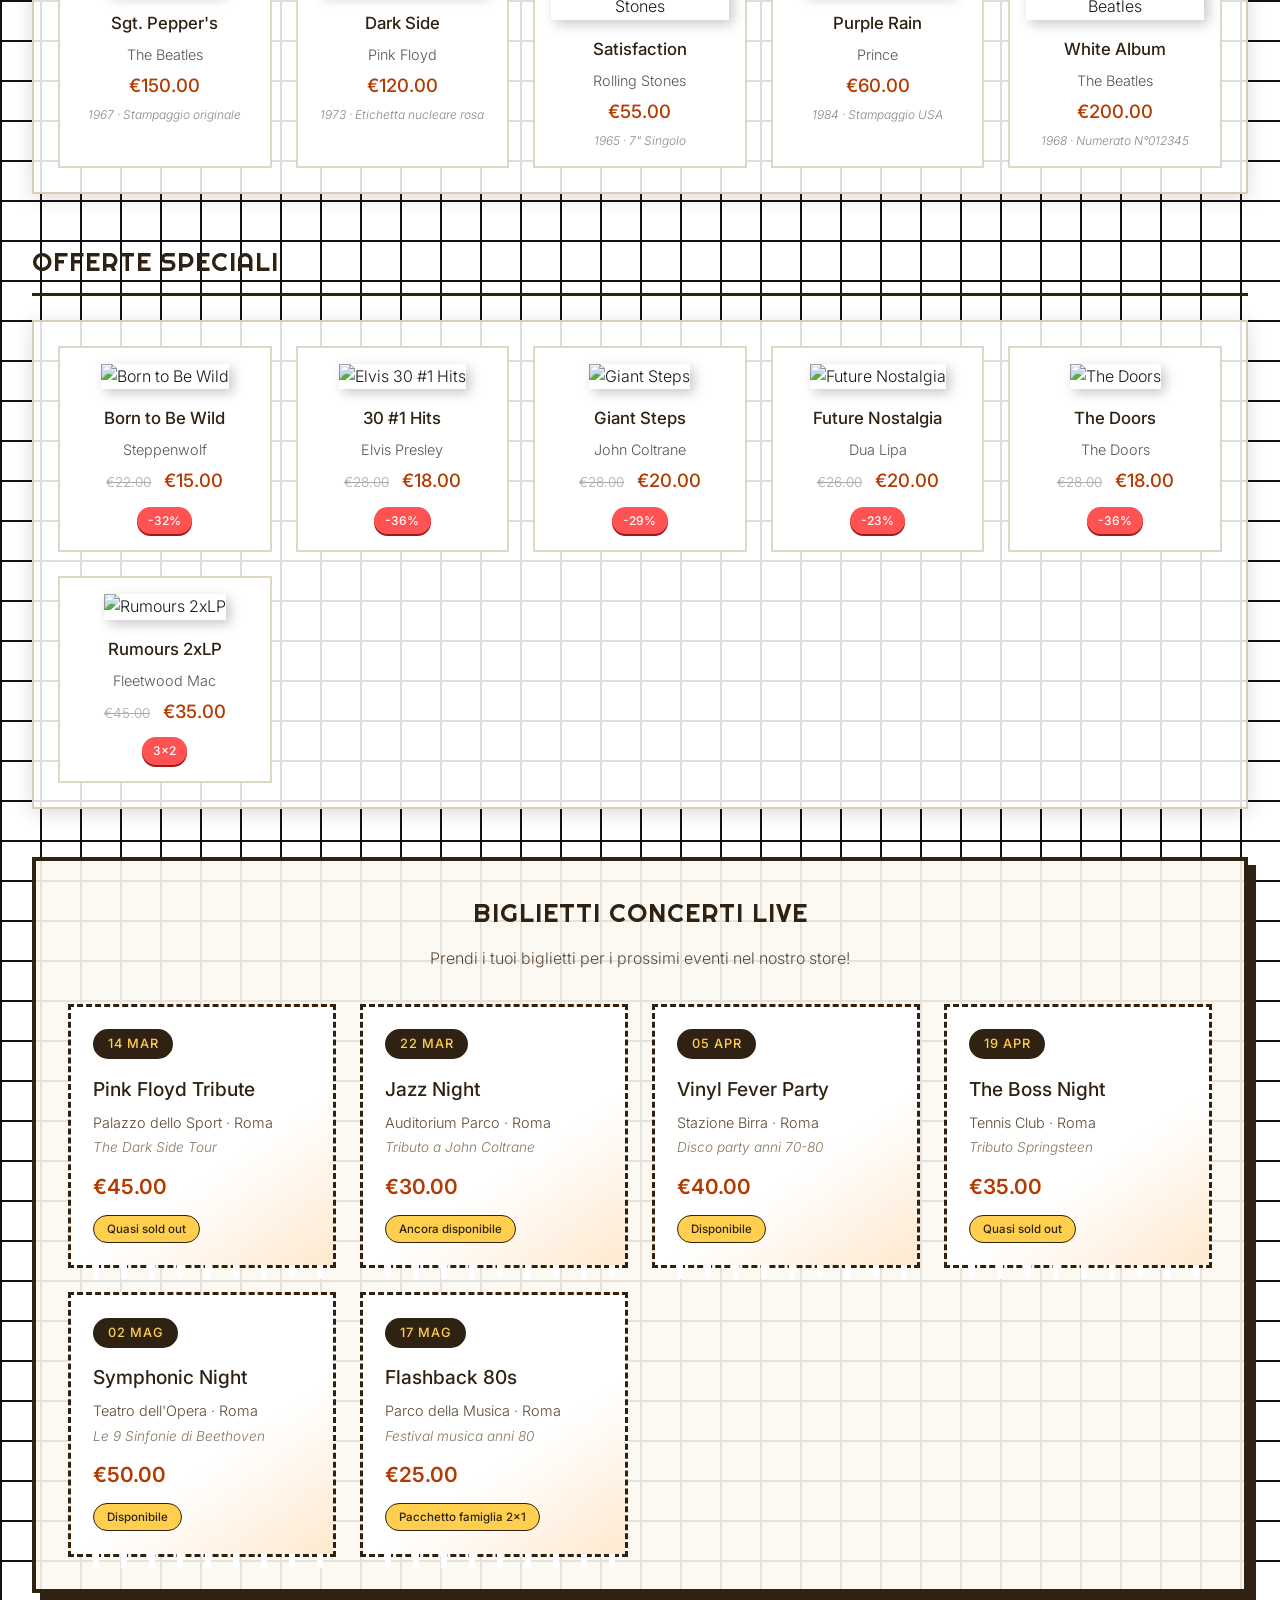
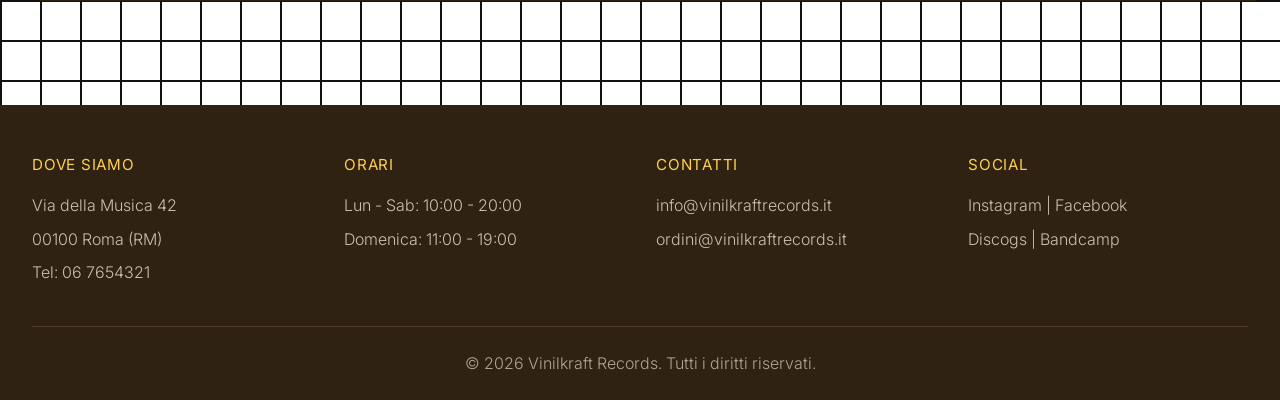
==== commit 574d7d95: "feat(pong): add navigation link from Vinilkraft to Pong game" ====
--- a/index.html
+++ b/index.html
@@ -37,6 +37,7 @@
             <li><a href="#collezionismo">Collezionismo</a></li>
             <li><a href="#offerte">Offerte</a></li>
             <li><a href="#biglietti">Biglietti</a></li>
+            <li><a href="testsuperpowers/pong.html">Pong</a></li>
         </ul>
     </nav>
 
